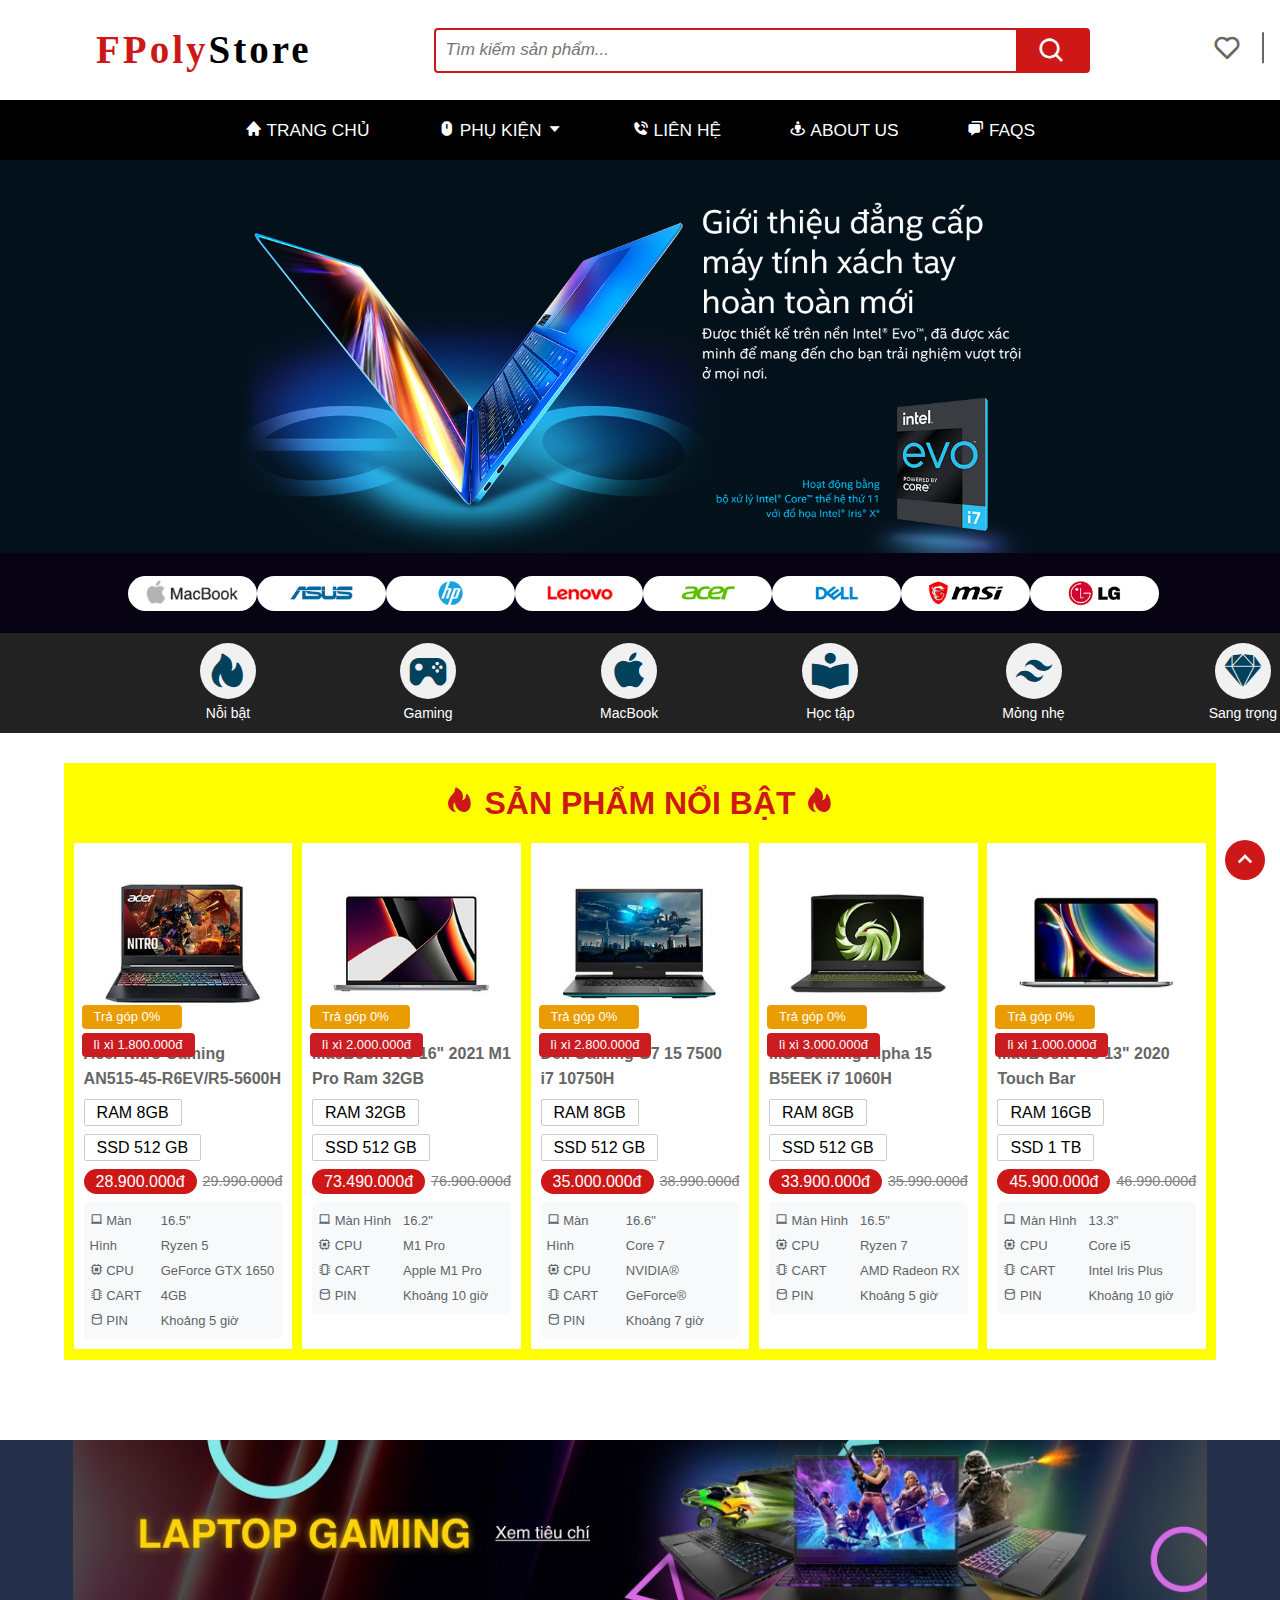
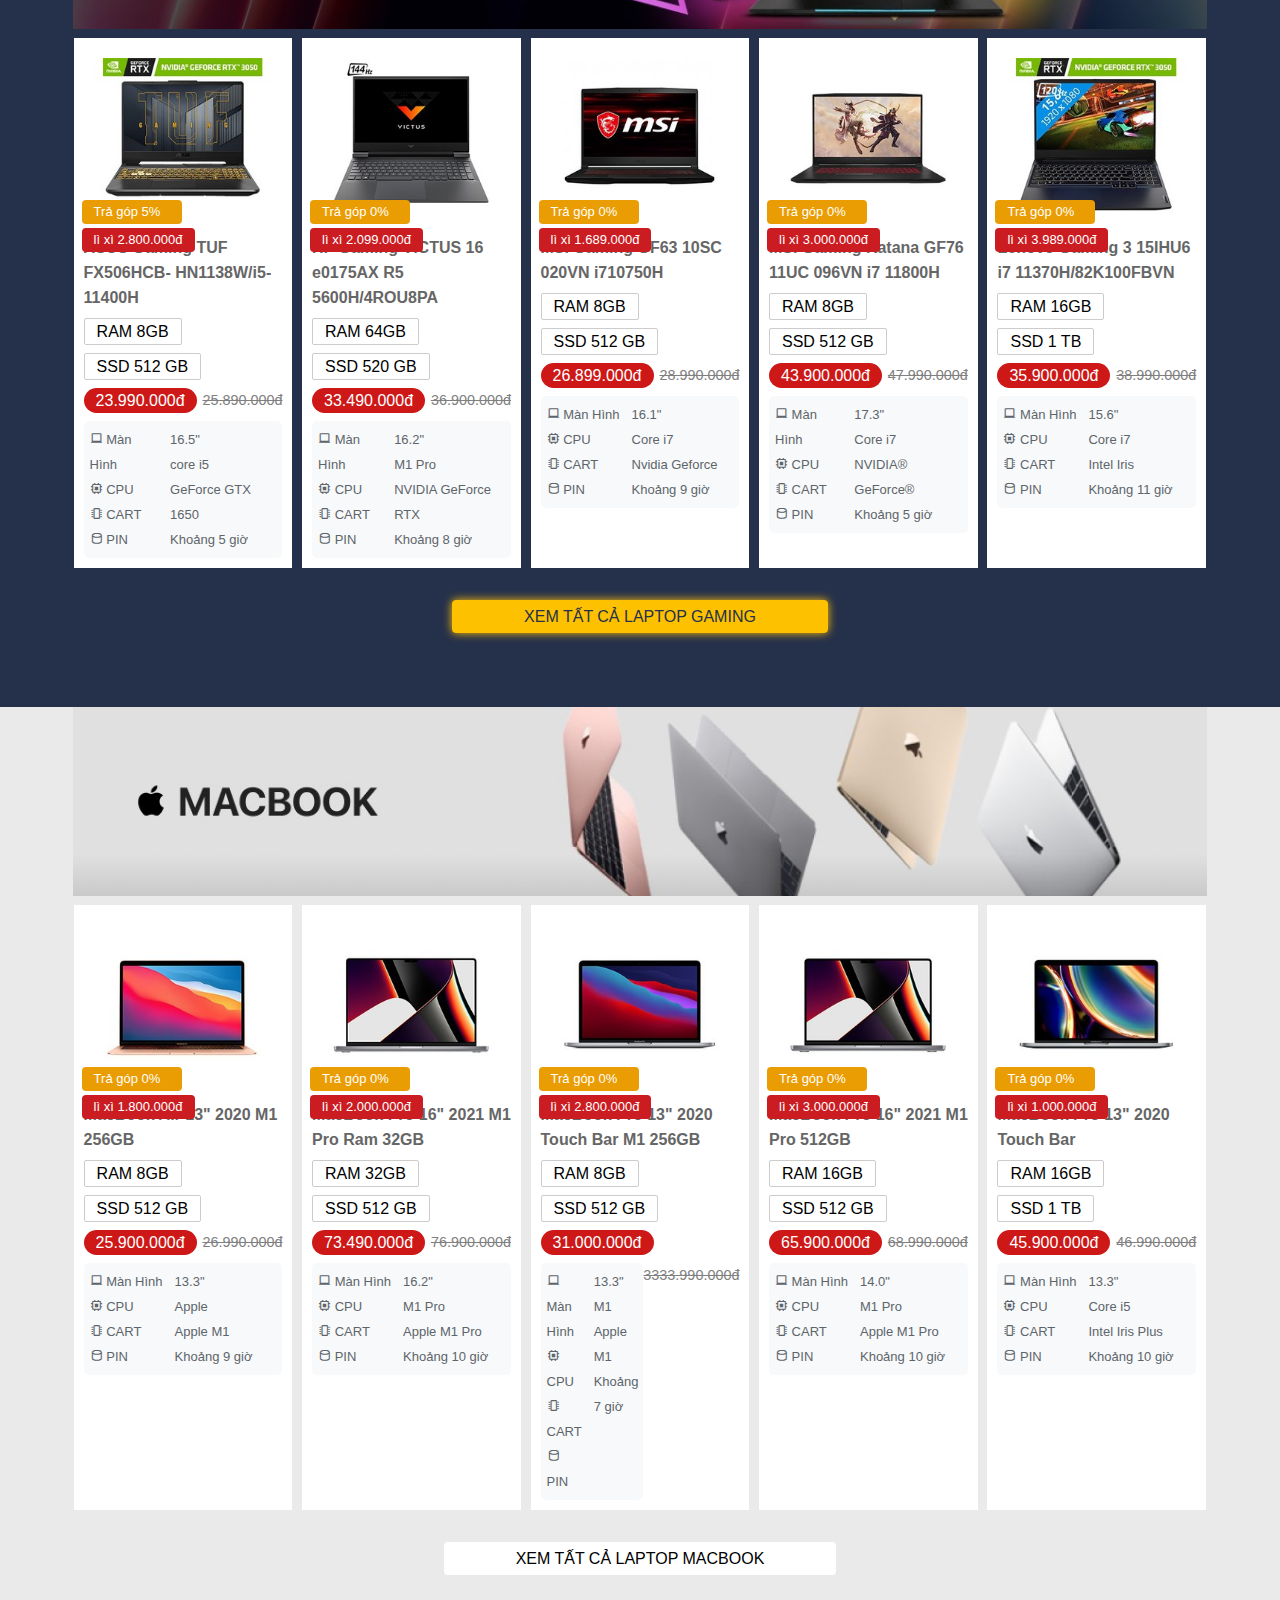
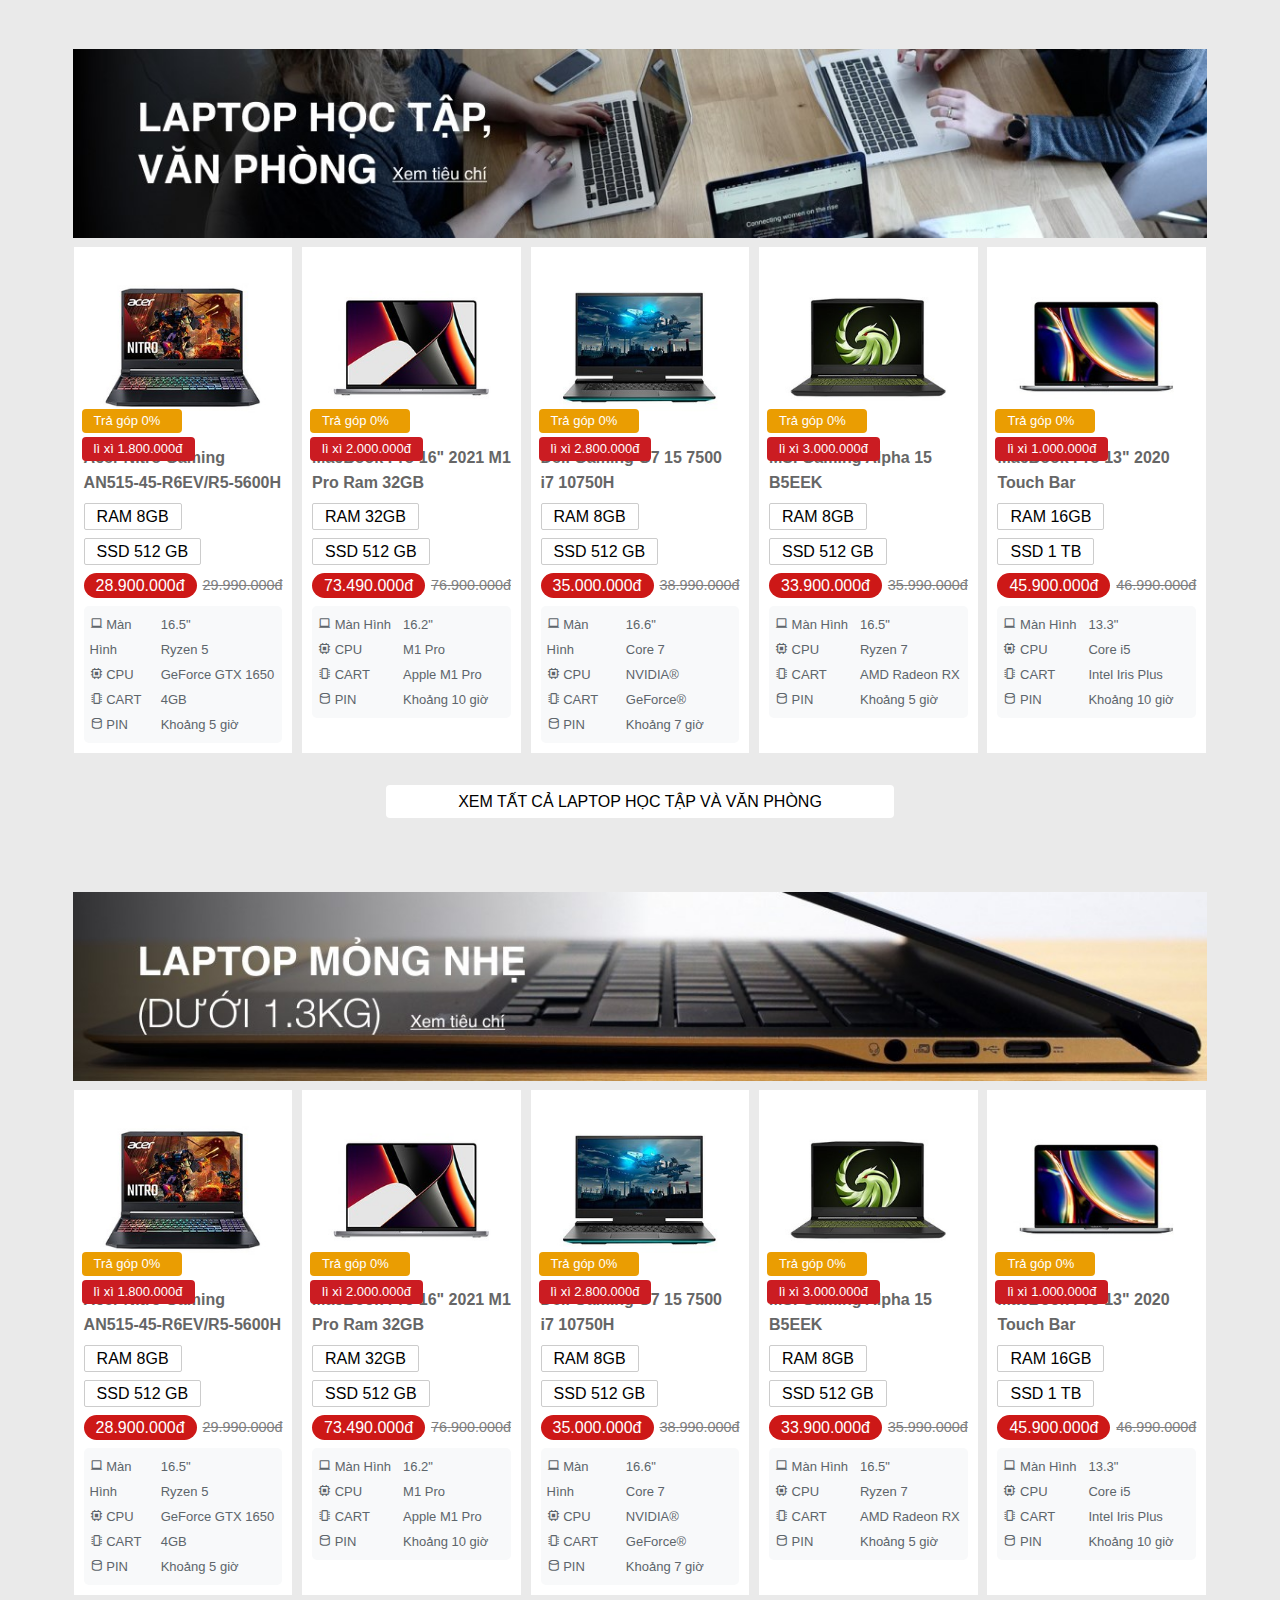
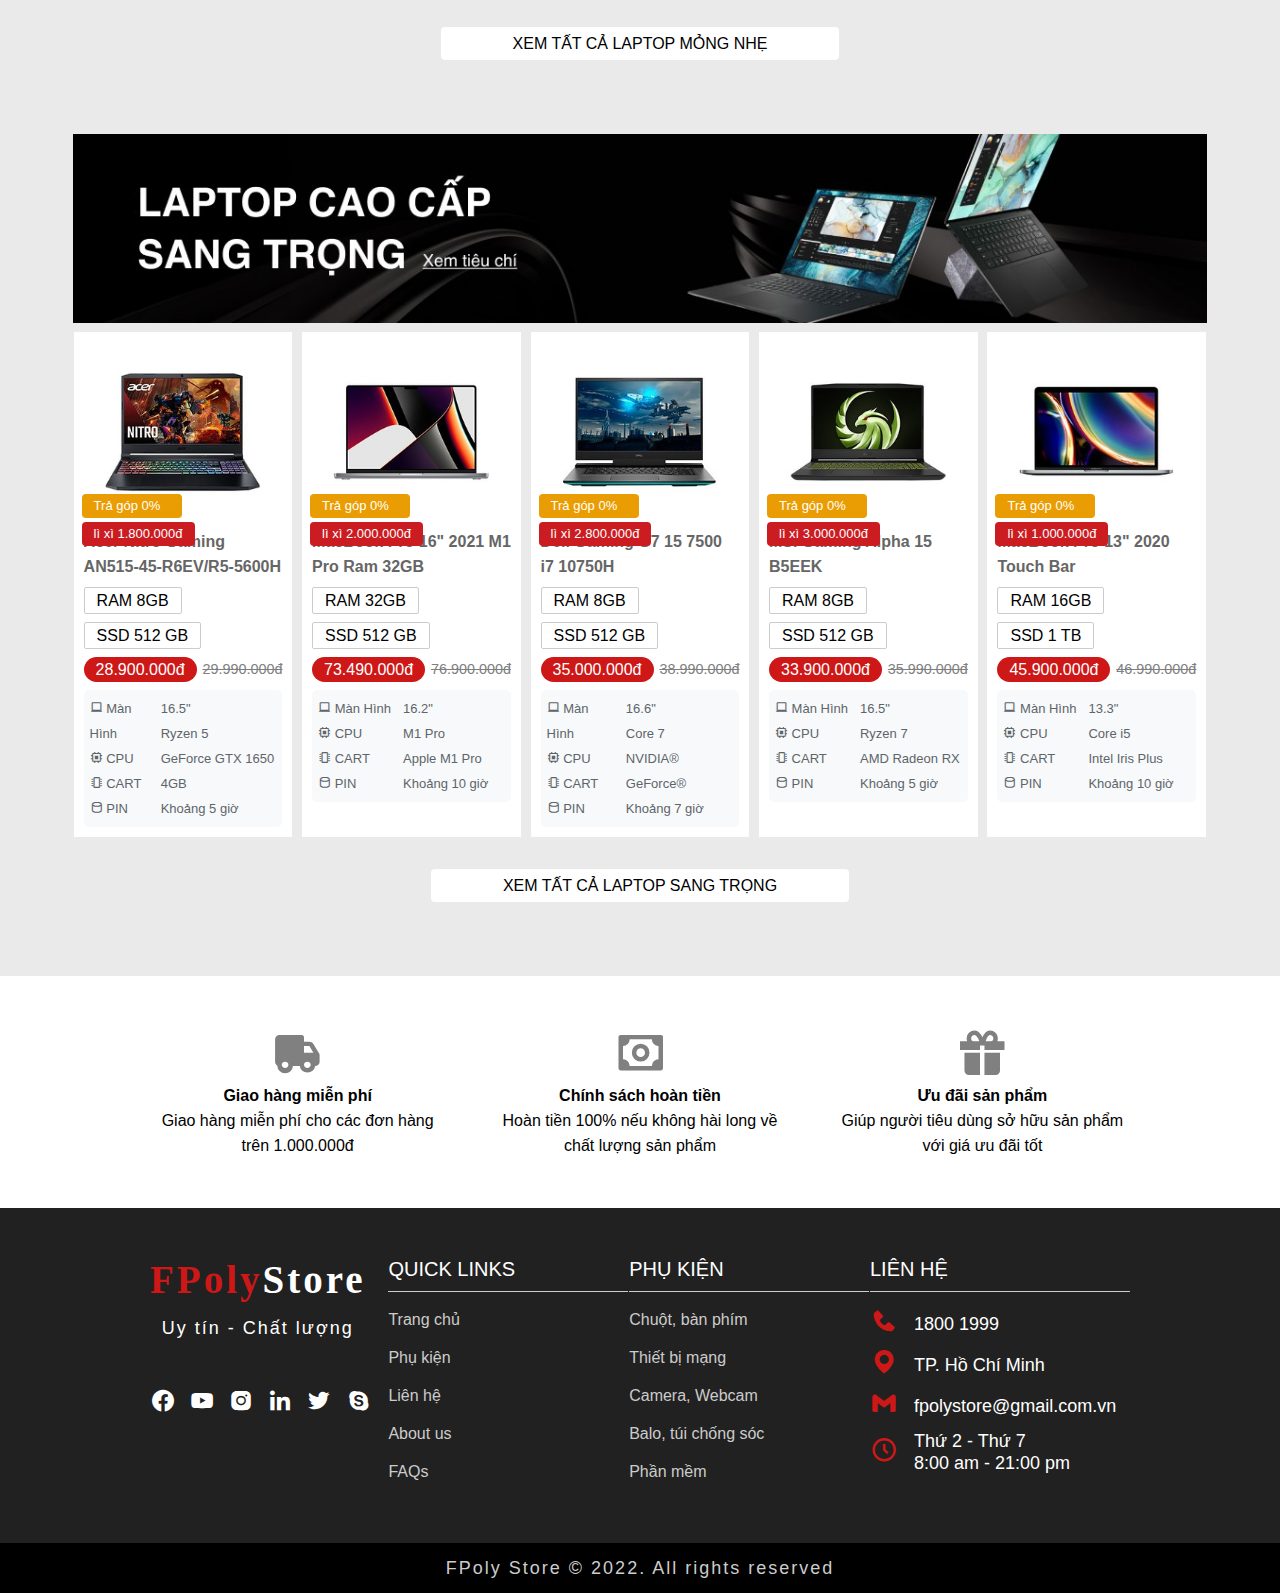
==== index.html @ fccc790e "asignmentfinal" ====
<!DOCTYPE html>
<html lang="en">

<head>
     <meta charset="UTF-8">
     <meta http-equiv="X-UA-Compatible" content="IE=edge">
     <meta name="viewport" content="width=device-width, initial-scale=1.0">
     <!-- ICON -->
     <link href='https://unpkg.com/boxicons@2.1.1/css/boxicons.min.css' rel='stylesheet'>
     <!-- LOGO -->
     <link rel="apple-touch-icon" sizes="180x180" href="images/apple-touch-icon.png">
     <link rel="icon" type="image/png" sizes="32x32" href="images/favicon-32x32.png">
     <link rel="icon" type="image/png" sizes="16x16" href="images/favicon-16x16.png">
     <link rel="manifest" href="images/site.webmanifest">
     <link rel="icon" href="http://www.yoursite.com/favicon.ico?v=2" />
     <meta name="msapplication-TileColor" content="#ffffff">
     <meta name="msapplication-TileImage" content="images//ms-icon-144x144.png">
     <meta name="theme-color" content="#ffffff">

     <!-- CSS -->
     <link rel="stylesheet" href="css/style.css">
     <title> FPolyStore </title>
</head>

<body>
     <a name="TOP"></a>
     
     <!-- <div class="header-more">
          <div class="header-more__left">
               <div class="header-more__left--icon"><i class='bx bxs-map'></i><span class='header-more__left--text'>không thông tin</span></div>
               <div class="header-more__left--icon"><i class='bx bxs-phone'></i><span class='header-more__left--text'>chưa có thông</span></div>
               <div class="header-more__left--icon"><i class='bx bx-time'></i><span class='header-more__left--text'>không thông tin</span></div>
          </div>
          <div class="header-more__right">
               <div class="header-more__right--nati"><i class='bx bx-globe' ></i></div>
               
          </div>
     </div> -->
     <!-- Begin header -->
          <div class="header">
               <a style="text-decoration: none;" href="index.html">
               <div class="header-logo">
                    <h2  class="logo-name">FPoly<span class="logo-subname black">Store</span class=""></h2>
               </div></a>
               <div class="header-input">
                    <input class="input" type="text" placeholder="Tìm kiếm sản phẩm...">
                    <a class="search" href="#"><i class='bx bx-search'></i></a>
               </div>
               <div class="header-shop">
                    <a href="favourite.html" class="heart icon"><i class='bx bx-heart'></i></a>
                    <a href="cart.html" class="cart icon"><i class='bx bx-cart-alt'></i></a>
               </div>
          </div>
          <!-- End header -->

          <!-- Begin menu -->
          <div class="menu">
               <ul class="nav">
                    <li><a href="index.html"><i class='bx bxs-home'></i> Trang chủ</a></li>
                    <li><a href="accessory.html">
                              <i class='bx bxs-mouse'></i>
                              Phụ kiện
                              <i class='bx bx-caret-down'></i>
                         </a>
                         <ul class="subnav">
                              <li><a href="accessory.html">Chuột, bàn phím</a></li>
                              <li><a href="accessory.html">Thiết bị mạng</a></li>
                              <li><a href="accessory.html">Camera, Webcam</a></li>
                              <li><a href="accessory.html">Balo, túi chống sóc</a></li>
                              <li><a href="accessory.html">Phần mềm</a></li>
                         </ul>
                    </li>
                    <li><label class="call" for="modal-input"><i class='bx bxs-phone-call'></i> Liên hệ</label></li>
                    <li><a href="AboutUs.html"><i class='bx bx-street-view'></i> About us</a></li>
                    <li><a href="FAQ.html"><i class='bx bxs-chat'></i> FAQs </a></li>
               </ul>
          </div>
          <!-- End menu -->

     <!--  begin liên hệ -->
     <input type="checkbox" name="" hidden class="modal-input" id="modal-input">
     <label for="modal-input" class="modal">
          <div class="modal__container">
               <label for="modal-input" class="close"><i class='bx bx-x'></i></label>
               <h3 class="title-modal">
                    <i class='title-modal-icon bx bxs-phone-call'></i>
                    Liên hệ
               </h3>
               <form class="modal-content">
                    <div class="margin">
                         <label class="modal-label" for="name">
                              Họ và tên
                              <input class="modal-input" required type="text" placeholder="Nhập tên đầy đủ..." name=""
                                   id="name">
                         </label>
                    </div class="margin">
                    <div class="margin">
                         <label class="modal-label" for="call">
                              Điện thoại
                              <input class="modal-input" required min="0" max="9" type="number"
                                   placeholder="Nhập số điện thoại..." name="" id="call">
                         </label>
                    </div>
                    <div class="margin">
                         <label class="modal-label" for="mail">
                              Email
                              <input class="modal-input" required type="text" placeholder="Nhập email..." name=""
                                   id="mail">
                         </label class="modal-label">
                    </div>
                    <div class="margin">
                         <label class="modal-label" for="note">
                              Nội dung
                              <textarea class="modal-input" required placeholder="Nhập nội dung liên hệ..." name=""
                                   id="note" cols="30" rows="6"></textarea>
                         </label>
                    </div>
                    <button class="modal-button">Gửi đi</button>
               </form>
          </div>
          </form>
     </label>
     <!--  end liên hệ -->

     <!--  Begin banner -->
     <div class="Banner">
          <img src="images/heading.png" alt="">
     </div>
     <!--  End banner -->
     <!-- Begin Danhmuc -->
     <div class="danhmuc">
          <div class="danhmuc__list">
               <a class="danhmuc__item" href=""><img src="images/danhmuc-img/macbook.png" alt=""></a>
               <a class="danhmuc__item" href=""><img src="images/danhmuc-img/asus.png" alt=""></a>
               <a class="danhmuc__item" href=""><img src="images/danhmuc-img/hp.png" alt=""></a>
               <a class="danhmuc__item" href=""><img src="images/danhmuc-img/lenovo.png" alt=""></a>
               <a class="danhmuc__item" href=""><img src="images/danhmuc-img/acer.png" alt=""></a>
               <a class="danhmuc__item" href=""><img src="images/danhmuc-img/dell.png" alt=""></a>
               <a class="danhmuc__item" href=""><img src="images/danhmuc-img/msi.png" alt=""></a>
               <a class="danhmuc__item" href=""><img src="images/danhmuc-img/lg.png" alt=""></a>
          </div>
     </div>
     <div id="noibat"></div>
     <!-- End Danhmuc -->

     <!-- thanh điều hướng -->
     <div class="menu-top">
          <div class="menu-top__list">
               <a href="#noibat" class="menu-top__list__item">
                    <div class="box-icon">
                         <i class='bx bxs-hot item-icon'></i>
                    </div>
                    <p>Nỗi bật</p>
               </a>
               <a href="#gaming" class="menu-top__list__item">
                    <div class="box-icon">
                         <i class='bx bxs-joystick item-icon'></i>
                    </div>
                    <p>Gaming</p>
               </a>
               <a href="#macbook" class="menu-top__list__item">
                    <div class="box-icon">
                         <i class='bx bxl-apple item-icon'></i>
                    </div>
                    <p>MacBook</p>
               </a>
               <a href="#hoctap" class="menu-top__list__item">
                    <div class="box-icon">
                         <i class='bx bxs-book-reader item-icon'></i>
                    </div>
                    <p>Học tập</p>
               </a>
               <a href="#mongnhe" class="menu-top__list__item">
                    <div class="box-icon">
                         <i class='bx bxl-tailwind-css item-icon'></i>
                    </div>
                    <p>Mỏng nhẹ</p>
               </a>
               <a href="#sangtrong" class="menu-top__list__item">
                    <div class="box-icon">
                         <i class='bx bxl-sketch item-icon'></i>
                    </div>
                    <p>Sang trọng</p>
               </a>
          </div>
     </div>
     <!-- thanh điều hướng -->

     <!-- Begin content -->
     <content>
          <!-- Begin box nỗi bật -->
          <div class="container">
               <div class="container-heading">
                    <i class='bx bxs-hot'></i> SẢN PHẨM NỔI BẬT <i class='bx bxs-hot'></i>
               </div>
               <div class="Products Products-size">
                    <!-- Begin SP1 -->
                    <div class="Product">
                         <div class="Product-content">
                              <a href="Product.html"><img class="Product-img" src="images/img-SP/nb-sp1.jpg"
                                        alt=""></a>
                              <a class="Product-name" href="Product.html">Acer Nitro Gaming AN515-45-R6EV/R5-5600H</a>
                              <div class="Product-Memory">RAM 8GB</div>
                              <div class="Product-Memory">SSD 512 GB</div>
                              <div class="Product-price">28.900.000đ</div>
                              <del class="Product-del">29.990.000đ</del>
                              <div class="Product-subcontent">
                                   <div class="Product-P1">
                                        <p><i class='bx bx-laptop'></i> Màn Hình</p>
                                        <p><i class='bx bx-chip'></i> CPU</p>
                                        <p><i class='bx bx-microchip'></i> CART</p>
                                        <p><i class='bx bx-cylinder'></i> PIN</p>
                                   </div>
                                   <div class="Product-P2">
                                        <p>16.5"</p>
                                        <p>Ryzen 5</p>
                                        <p>GeForce GTX 1650 4GB</p>
                                        <p>Khoảng 5 giờ</p>
                                   </div>
                              </div>
                              <div class="Product-sale">
                                   <p class="sale warning">Trả góp 0%</p>
                                   <p class="sale primary">lì xì 1.800.000đ</p>
                              </div>
                              <div class="Product-love">
                                   <a href="favourite.html"><i class='bx bx-heart Product-love-icon'></i></a>
                                   <a href="cart.html"><i class='bx bx-cart-alt Product-love-icon' ></i></a>
                              </div>
                         </div>
                    </div>
                    <!-- End SP1 -->
                    <!-- Begin SP1 -->
                    <div class="Product">
                         <div class="Product-content">
                              <a href="Product.html"><img class="Product-img" src="images/img-SP/nb-sp2.jpg"
                                        alt=""></a>
                              <a class="Product-name" href="Product.html">MacBook Pro 16" 2021 M1 Pro Ram 32GB</a>
                              <div class="Product-Memory">RAM 32GB</div>
                              <div class="Product-Memory">SSD 512 GB</div>
                              <div class="Product-price">73.490.000đ</div>
                              <del class="Product-del">76.900.000đ</del>
                              <div class="Product-subcontent">
                                   <div class="Product-P1">
                                        <p><i class='bx bx-laptop'></i> Màn Hình</p>
                                        <p><i class='bx bx-chip'></i> CPU</p>
                                        <p><i class='bx bx-microchip'></i> CART</p>
                                        <p><i class='bx bx-cylinder'></i> PIN</p>
                                   </div>
                                   <div class="Product-P2">
                                        <p>16.2"</p>
                                        <p>M1 Pro</p>
                                        <p>Apple M1 Pro</p>
                                        <p>Khoảng 10 giờ</p>
                                   </div>
                              </div>
                              <div class="Product-sale">
                                   <p class="sale warning">Trả góp 0%</p>
                                   <p class="sale primary">lì xì 2.000.000đ</p>
                              </div>
                              <div class="Product-love">
                                   <a href="favourite.html"><i class='bx bx-heart Product-love-icon'></i></a>
                                   <a href="cart.html"><i class='bx bx-cart-alt Product-love-icon' ></i></a>
                              </div>
                         </div>
                    </div>
                    <!-- End SP1 -->
                    <!-- Begin SP1 -->
                    <div class="Product">
                         <div class="Product-content">
                              <a href="Product.html"><img class="Product-img" src="images/img-SP/nb-sp3.jpg"
                                        alt=""></a>
                              <a class="Product-name" href="Product.html">Dell Gaming G7 15 7500 i7 10750H
                              </a>
                              <div class="Product-Memory">RAM 8GB</div>
                              <div class="Product-Memory">SSD 512 GB</div>
                              <div class="Product-price">35.000.000đ</div>
                              <del class="Product-del">38.990.000đ</del>
                              <div class="Product-subcontent">
                                   <div class="Product-P1">
                                        <p><i class='bx bx-laptop'></i> Màn Hình</p>
                                        <p><i class='bx bx-chip'></i> CPU</p>
                                        <p><i class='bx bx-microchip'></i> CART</p>
                                        <p><i class='bx bx-cylinder'></i> PIN</p>
                                   </div>
                                   <div class="Product-P2">
                                        <p>16.6"</p>
                                        <p>Core 7</p>
                                        <p>NVIDIA® GeForce®
                                        </p>
                                        <p>Khoảng 7 giờ</p>
                                   </div>
                              </div>
                              <div class="Product-sale">
                                   <p class="sale warning">Trả góp 0%</p>
                                   <p class="sale primary">lì xì 2.800.000đ</p>
                              </div>
                              <div class="Product-love">
                                   <a href="favourite.html"><i class='bx bx-heart Product-love-icon'></i></a>
                                   <a href="cart.html"><i class='bx bx-cart-alt Product-love-icon' ></i></a>
                              </div>
                         </div>
                    </div>
                    <!-- End SP1 -->
                    <!-- Begin SP1 -->
                    <div class="Product">
                         <div class="Product-content">
                              <a href="Product.html"><img class="Product-img" src="images/img-SP/nb-sp4.jpg"
                                        alt=""></a>
                              <a class="Product-name" href="Product.html">MSI Gaming Alpha 15 B5EEK i7 1060H</a>
                              <div class="Product-Memory">RAM 8GB</div>
                              <div class="Product-Memory">SSD 512 GB</div>
                              <div class="Product-price">33.900.000đ</div>
                              <del class="Product-del">35.990.000đ</del>
                              <div class="Product-subcontent">
                                   <div class="Product-P1">
                                        <p><i class='bx bx-laptop'></i> Màn Hình</p>
                                        <p><i class='bx bx-chip'></i> CPU</p>
                                        <p><i class='bx bx-microchip'></i> CART</p>
                                        <p><i class='bx bx-cylinder'></i> PIN</p>
                                   </div>
                                   <div class="Product-P2">
                                        <p>16.5"</p>
                                        <p>Ryzen 7</p>
                                        <p>AMD Radeon RX</p>
                                        <p>Khoảng 5 giờ</p>
                                   </div>
                              </div>
                              <div class="Product-sale">
                                   <p class="sale warning">Trả góp 0%</p>
                                   <p class="sale primary">lì xì 3.000.000đ</p>
                              </div>
                              <div class="Product-love">
                                   <a href="favourite.html"><i class='bx bx-heart Product-love-icon'></i></a>
                                   <a href="cart.html"><i class='bx bx-cart-alt Product-love-icon' ></i></a>
                              </div>
                         </div>
                    </div>
                    <!-- End SP1 -->
                    <!-- Begin SP1 -->
                    <div class="Product">
                         <div class="Product-content">
                              <a href="Product.html"><img class="Product-img" src="images/img-SP/nb-sp5.jfif"
                                        alt=""></a>
                              <a class="Product-name" href="Product.html">MacBook Pro 13" 2020 Touch Bar</a>
                              <div class="Product-Memory">RAM 16GB</div>
                              <div class="Product-Memory">SSD 1 TB</div>
                              <div class="Product-price">45.900.000đ</div>
                              <del class="Product-del">46.990.000đ</del>
                              <div class="Product-subcontent">
                                   <div class="Product-P1">
                                        <p><i class='bx bx-laptop'></i> Màn Hình</p>
                                        <p><i class='bx bx-chip'></i> CPU</p>
                                        <p><i class='bx bx-microchip'></i> CART</p>
                                        <p><i class='bx bx-cylinder'></i> PIN</p>
                                   </div>
                                   <div class="Product-P2">
                                        <p>13.3"</p>
                                        <p>Core i5</p>
                                        <p>Intel Iris Plus
                                        </p>
                                        <p>Khoảng 10 giờ</p>
                                   </div>
                              </div>
                              <div class="Product-sale">
                                   <p class="sale warning">Trả góp 0%</p>
                                   <p class="sale primary">lì xì 1.000.000đ</p>
                              </div>
                              <div class="Product-love">
                                   <a href="favourite.html"><i class='bx bx-heart Product-love-icon'></i></a>
                                   <a href="cart.html"><i class='bx bx-cart-alt Product-love-icon' ></i></a>
                              </div>
                         </div>
                    </div>
                    <!-- End SP1 -->
               </div>
          </div>
          <!-- End box nỗi bật -->

          <!-- Begin box Gaming -->
          <div id="gaming"></div>
          <div class="container-background container-background-gaming">
               <!-- Begin box gaming 1-->
               <div class="container container-size container-size-gaming">
                    <div class="container-heading container-heading-size ">
                         <img src="images/gaming_img/banner.jpg" alt="">
                    </div>
                    <div class="Products Products-size">
                         <!-- Begin SP1 -->
                         <div class="Product">
                              <div class="Product-content">
                                   <a href="Product.html"> <img class="Product-img"
                                             src="images/gaming_img/sanpham1.jpg" alt=""></a>
                                   <a class="Product-name" href="Product.html">ASUS Gaming TUF FX506HCB-
                                        HN1138W/i5-11400H</a>
                                   <div class="Product-Memory">RAM 8GB</div>
                                   <div class="Product-Memory">SSD 512 GB</div>
                                   <div class="Product-price">23.990.000đ</div>
                                   <del class="Product-del">25.890.000đ</del>
                                   <div class="Product-subcontent">
                                        <div class="Product-P1">
                                             <p><i class='bx bx-laptop'></i> Màn Hình</p>
                                             <p><i class='bx bx-chip'></i> CPU</p>
                                             <p><i class='bx bx-microchip'></i> CART</p>
                                             <p><i class='bx bx-cylinder'></i> PIN</p>
                                        </div>
                                        <div class="Product-P2">
                                             <p>16.5"</p>
                                             <p>core i5</p>
                                             <p>GeForce GTX 1650</p>
                                             <p>Khoảng 5 giờ</p>
                                        </div>
                                   </div>
                                   <div class="Product-sale">
                                        <p class="sale warning">Trả góp 5%</p>
                                        <p class="sale primary">lì xì 2.800.000đ</p>
                                   </div>
                              </div>
                         </div>
                         <!-- End SP1 -->
                         <!-- Begin SP2 -->
                         <div class="Product">
                              <div class="Product-content">
                                   <a href="Product.html"> <img class="Product-img"
                                             src="images/gaming_img/sanpham2.jpg" alt=""></a>
                                   <a class="Product-name" href="Product.html">HP Gaming VICTUS 16 e0175AX R5
                                        5600H/4ROU8PA</a>
                                   <div class="Product-Memory">RAM 64GB</div>
                                   <div class="Product-Memory">SSD 520 GB</div>
                                   <div class="Product-price">33.490.000đ</div>
                                   <del class="Product-del">36.900.000đ</del>
                                   <div class="Product-subcontent">
                                        <div class="Product-P1">
                                             <p><i class='bx bx-laptop'></i> Màn Hình</p>
                                             <p><i class='bx bx-chip'></i> CPU</p>
                                             <p><i class='bx bx-microchip'></i> CART</p>
                                             <p><i class='bx bx-cylinder'></i> PIN</p>
                                        </div>
                                        <div class="Product-P2">
                                             <p>16.2"</p>
                                             <p>M1 Pro</p>
                                             <p>NVIDIA GeForce RTX
                                             </p>
                                             <p>Khoảng 8 giờ</p>
                                        </div>
                                   </div>
                                   <div class="Product-sale">
                                        <p class="sale warning">Trả góp 0%</p>
                                        <p class="sale primary">lì xì 2.099.000đ</p>
                                   </div>
                              </div>
                         </div>
                         <!-- End SP2 -->
                         <!-- Begin SP3 -->
                         <div class="Product">
                              <div class="Product-content">
                                   <a href="Product.html"><img class="Product-img"
                                             src="images/gaming_img/sanpham3.jpg" alt=""></a>
                                   <a class="Product-name" href="Product.html">MSI Gaming GF63 10SC 020VN i710750H
                                   </a>
                                   <div class="Product-Memory">RAM 8GB</div>
                                   <div class="Product-Memory">SSD 512 GB</div>
                                   <div class="Product-price">26.899.000đ</div>
                                   <del class="Product-del">28.990.000đ</del>
                                   <div class="Product-subcontent">
                                        <div class="Product-P1">
                                             <p><i class='bx bx-laptop'></i> Màn Hình</p>
                                             <p><i class='bx bx-chip'></i> CPU</p>
                                             <p><i class='bx bx-microchip'></i> CART</p>
                                             <p><i class='bx bx-cylinder'></i> PIN</p>
                                        </div>
                                        <div class="Product-P2">
                                             <p>16.1"</p>
                                             <p>Core i7</p>
                                             <p>Nvidia Geforce
                                             </p>
                                             <p>Khoảng 9 giờ</p>
                                        </div>
                                   </div>
                                   <div class="Product-sale">
                                        <p class="sale warning">Trả góp 0%</p>
                                        <p class="sale primary">lì xì 1.689.000đ</p>
                                   </div>
                              </div>
                         </div>
                         <!-- End SP3 -->
                         <!-- Begin SP4 -->
                         <div class="Product">
                              <div class="Product-content">
                                   <a href="Product.html"><img class="Product-img" src="images/gaming_img/sanpham4.jpg"
                                             alt=""></a>
                                   <a class="Product-name" href="Product.html">MSI Gaming Katana GF76 11UC
                                        096VN i7 11800H</a>
                                   <div class="Product-Memory">RAM 8GB</div>
                                   <div class="Product-Memory">SSD 512 GB</div>
                                   <div class="Product-price">43.900.000đ</div>
                                   <del class="Product-del">47.990.000đ</del>
                                   <div class="Product-subcontent">
                                        <div class="Product-P1">
                                             <p><i class='bx bx-laptop'></i> Màn Hình</p>
                                             <p><i class='bx bx-chip'></i> CPU</p>
                                             <p><i class='bx bx-microchip'></i> CART</p>
                                             <p><i class='bx bx-cylinder'></i> PIN</p>
                                        </div>
                                        <div class="Product-P2">
                                             <p>17.3"</p>
                                             <p>Core i7</p>
                                             <p>NVIDIA® GeForce®</p>
                                             <p>Khoảng 5 giờ</p>
                                        </div>
                                   </div>
                                   <div class="Product-sale">
                                        <p class="sale warning">Trả góp 0%</p>
                                        <p class="sale primary">lì xì 3.000.000đ</p>
                                   </div>
                              </div>
                         </div>
                         <!-- End SP4 -->
                         <!-- Begin SP5 -->
                         <div class="Product">
                              <div class="Product-content">
                                   <a href="Product.html"> <img class="Product-img"
                                             src="images/gaming_img/sappham5.jpg" alt=""></a>
                                   <a class="Product-name" href="Product.html">Lenovo Gaming 3 15IHU6 i7
                                        11370H/82K100FBVN</a>
                                   <div class="Product-Memory">RAM 16GB</div>
                                   <div class="Product-Memory">SSD 1 TB</div>
                                   <div class="Product-price">35.900.000đ</div>
                                   <del class="Product-del">38.990.000đ</del>
                                   <div class="Product-subcontent">
                                        <div class="Product-P1">
                                             <p><i class='bx bx-laptop'></i> Màn Hình</p>
                                             <p><i class='bx bx-chip'></i> CPU</p>
                                             <p><i class='bx bx-microchip'></i> CART</p>
                                             <p><i class='bx bx-cylinder'></i> PIN</p>
                                        </div>
                                        <div class="Product-P2">
                                             <p>15.6"</p>
                                             <p>Core i7</p>
                                             <p>Intel Iris
                                             </p>
                                             <p>Khoảng 11 giờ</p>
                                        </div>
                                   </div>
                                   <div class="Product-sale">
                                        <p class="sale warning">Trả góp 0%</p>
                                        <p class="sale primary">lì xì 3.989.000đ</p>
                                   </div>
                              </div>
                         </div>
                         <!-- End SP5 -->
                    </div>
                    <!-- End box gaming 1-->
                    <!-- Begin box gaming 2-->
                    <input type="checkbox" hidden name="" class="Products-input-gaming" id="Products-input-more-gaming">
                    <div class="Products-more-gaming">
                         <div class="Products">
                              <!-- Begin SP6 -->
                              <div class="Product">
                                   <div class="Product-content">
                                        <a href="Product.html"> <img class="Product-img"
                                                  src="images/gaming_img/sanpham6.jpg" alt=""></a>
                                        <a class="Product-name" href="Product.html">MSI Gaming Stealth 15M A11UEK 232VN
                                             i7 11375H</a>
                                        <div class="Product-Memory">RAM 16GB</div>
                                        <div class="Product-Memory">SSD 512 GB</div>
                                        <div class="Product-price">38.790.000đ</div>
                                        <del class="Product-del">42.999.000đ</del>
                                        <div class="Product-subcontent">
                                             <div class="Product-P1">
                                                  <p><i class='bx bx-laptop'></i> Màn Hình</p>
                                                  <p><i class='bx bx-chip'></i> CPU</p>
                                                  <p><i class='bx bx-microchip'></i> CART</p>
                                                  <p><i class='bx bx-cylinder'></i> PIN</p>
                                             </div>
                                             <div class="Product-P2">
                                                  <p>16.5"</p>
                                                  <p>Core i5</p>
                                                  <p>O NVIDIA GeForce</p>
                                                  <p>Khoảng 5 giờ</p>
                                             </div>
                                        </div>
                                        <div class="Product-sale">
                                             <p class="sale warning">Trả góp 0%</p>
                                             <p class="sale primary">lì xì 4.200.000đ</p>
                                        </div>
                                   </div>
                              </div>
                              <!-- End SP6 -->
                              <!-- Begin SP7 -->
                              <div class="Product">
                                   <div class="Product-content">
                                        <a href="Product.html"><img class="Product-img"
                                                  src="images/gaming_img/sanpham7.jpg" alt=""></a>
                                        <a class="Product-name" href="Product.html">MacBook Pro 16" 2021 M1 Pro Ram
                                             32GB</a>
                                        <div class="Product-Memory">RAM 8GB</div>
                                        <div class="Product-Memory">SSD 512 GB</div>
                                        <div class="Product-price">35.490.000đ</div>
                                        <del class="Product-del">39.900.000đ</del>
                                        <div class="Product-subcontent">
                                             <div class="Product-P1">
                                                  <p><i class='bx bx-laptop'></i> Màn Hình</p>
                                                  <p><i class='bx bx-chip'></i> CPU</p>
                                                  <p><i class='bx bx-microchip'></i> CART</p>
                                                  <p><i class='bx bx-cylinder'></i> PIN</p>
                                             </div>
                                             <div class="Product-P2">
                                                  <p>15.6"</p>
                                                  <p>Ryzen 7</p>
                                                  <p>Nvidia Geforce</p>
                                                  <p>Khoảng 6 giờ</p>
                                             </div>
                                        </div>
                                        <div class="Product-sale">
                                             <p class="sale warning">Trả góp 0%</p>
                                             <p class="sale primary">lì xì 4.000.000đ</p>
                                        </div>
                                   </div>
                              </div>
                              <!-- End SP7 -->
                              <!-- Begin SP8 -->
                              <div class="Product">
                                   <div class="Product-content">
                                        <a href="Product.html"><img class="Product-img"
                                                  src="images/gaming_img/sanpham8.jpg" alt=""></a>
                                        <a class="Product-name" href="Product.html">Dell Gaming G7 15 7500 i7
                                             10750H</a>
                                        <div class="Product-Memory">RAM 8GB</div>
                                        <div class="Product-Memory">SSD 512 GB</div>
                                        <div class="Product-price">35.000.000đ</div>
                                        <del class="Product-del">38.990.000đ</del>
                                        <div class="Product-subcontent">
                                             <div class="Product-P1">
                                                  <p><i class='bx bx-laptop'></i> Màn Hình</p>
                                                  <p><i class='bx bx-chip'></i> CPU</p>
                                                  <p><i class='bx bx-microchip'></i> CART</p>
                                                  <p><i class='bx bx-cylinder'></i> PIN</p>
                                             </div>
                                             <div class="Product-P2">
                                                  <p>15.6"</p>
                                                  <p>Core 7</p>
                                                  <p>O NVIDIA® GeForce®
                                                  </p>
                                                  <p>Khoảng 7 giờ</p>
                                             </div>
                                        </div>
                                        <div class="Product-sale">
                                             <p class="sale warning">Trả góp 0%</p>
                                             <p class="sale primary">lì xì 3.900.000đ</p>
                                        </div>
                                   </div>
                              </div>
                              <!-- End SP8 -->
                              <!-- Begin SP9 -->
                              <div class="Product">
                                   <div class="Product-content">
                                        <a href="Product.html"><img class="Product-img"
                                                  src="images/gaming_img/sanpham9.jpg" alt=""></a>
                                        <a class="Product-name" href="Product.html">Dell Gaming G15 5511 i7
                                             11800H/P105F006BGR</a>
                                        <div class="Product-Memory">RAM 16GB</div>
                                        <div class="Product-Memory">SSD 512 GB</div>
                                        <div class="Product-price">32.900.000đ</div>
                                        <del class="Product-del">35.990.000đ</del>
                                        <div class="Product-subcontent">
                                             <div class="Product-P1">
                                                  <p><i class='bx bx-laptop'></i> Màn Hình</p>
                                                  <p><i class='bx bx-chip'></i> CPU</p>
                                                  <p><i class='bx bx-microchip'></i> CART</p>
                                                  <p><i class='bx bx-cylinder'></i> PIN</p>
                                             </div>
                                             <div class="Product-P2">
                                                  <p>15.6"</p>
                                                  <p>Core i7</p>
                                                  <p>Nvidia Geforce</p>
                                                  <p>Khoảng 3 giờ</p>
                                             </div>
                                        </div>
                                        <div class="Product-sale">
                                             <p class="sale warning">Trả góp 0%</p>
                                             <p class="sale primary">lì xì 3.600.000đ</p>
                                        </div>
                                   </div>
                              </div>
                              <!-- End SP9 -->
                              <!-- Begin SP10 -->
                              <div class="Product">
                                   <div class="Product-content">
                                        <a href="Product.html"><img class="Product-img"
                                                  src="images/gaming_img/sapham10.jpg" alt=""></a>
                                        <a class="Product-name" href="Product.html">Asus TUF Gaming
                                             FX516PM-HNO02W/i7-11370H</a>
                                        <div class="Product-Memory">RAM 8GB</div>
                                        <div class="Product-Memory">SSD 512 GB</div>
                                        <div class="Product-price">29.690.000đ</div>
                                        <del class="Product-del">32.990.000đ</del>
                                        <div class="Product-subcontent">
                                             <div class="Product-P1">
                                                  <p><i class='bx bx-laptop'></i> Màn Hình</p>
                                                  <p><i class='bx bx-chip'></i> CPU</p>
                                                  <p><i class='bx bx-microchip'></i> CART</p>
                                                  <p><i class='bx bx-cylinder'></i> PIN</p>
                                             </div>
                                             <div class="Product-P2">
                                                  <p>15.6"</p>
                                                  <p>Core i7</p>
                                                  <p>O Nvidia Geforce
                                                  </p>
                                                  <p>Khoảng 2 giờ</p>
                                             </div>
                                        </div>
                                        <div class="Product-sale">
                                             <p class="sale warning">Trả góp 0%</p>
                                             <p class="sale primary">lì xì 1.000.000đ</p>
                                        </div>
                                   </div>
                              </div>
                              <!-- End SP10 -->
                         </div>
                    </div>
                    <label for="Products-input-more-gaming" class="Products-more-text"><span
                              class="more-text-gaming">Xem tất cả
                              laptop Gaming</span>
                         <div id="macbook"></div>
                    </label>
               </div>
               <!-- End box gaming 2-->
          </div>
          <!-- End box Gaming -->

          <!-- Begin box macbook, học tập.....-->
          <div class="container-background">
               <!-- Begin box macbook 1-->
               <div class="container container-size">
                    <div class="container-heading container-heading-size ">
                         <img src="images/macbook_img/banner.jpg" alt="">
                    </div>
                    <div class="Products Products-size">
                         <!-- Begin SP1 -->
                         <div class="Product">
                              <div class="Product-content">
                                   <a href="Product.html"><img class="Product-img" src="images/macbook_img/sp1.jfif"
                                             alt=""></a>
                                   <a class="Product-name" href="Product.html">MacBook Air 13" 2020 M1 256GB
                                   </a>
                                   <div class="Product-Memory">RAM 8GB</div>
                                   <div class="Product-Memory">SSD 512 GB</div>
                                   <div class="Product-price">25.900.000đ</div>
                                   <del class="Product-del">26.990.000đ</del>
                                   <div class="Product-subcontent">
                                        <div class="Product-P1">
                                             <p><i class='bx bx-laptop'></i> Màn Hình</p>
                                             <p><i class='bx bx-chip'></i> CPU</p>
                                             <p><i class='bx bx-microchip'></i> CART</p>
                                             <p><i class='bx bx-cylinder'></i> PIN</p>
                                        </div>
                                        <div class="Product-P2">
                                             <p>13.3"</p>
                                             <p>Apple</p>
                                             <p>Apple M1</p>
                                             <p>Khoảng 9 giờ</p>
                                        </div>
                                   </div>
                                   <div class="Product-sale">
                                        <p class="sale warning">Trả góp 0%</p>
                                        <p class="sale primary">lì xì 1.800.000đ</p>
                                   </div>
                              </div>
                         </div>
                         <!-- End SP1 -->
                         <!-- Begin SP1 -->
                         <div class="Product">
                              <div class="Product-content">
                                   <a href="Product.html"> <img class="Product-img" src="images/img-SP/nb-sp2.jpg"
                                             alt=""></a>
                                   <a class="Product-name" href="Product.html">MacBook Pro 16" 2021 M1 Pro Ram 32GB</a>
                                   <div class="Product-Memory">RAM 32GB</div>
                                   <div class="Product-Memory">SSD 512 GB</div>
                                   <div class="Product-price">73.490.000đ</div>
                                   <del class="Product-del">76.900.000đ</del>
                                   <div class="Product-subcontent">
                                        <div class="Product-P1">
                                             <p><i class='bx bx-laptop'></i> Màn Hình</p>
                                             <p><i class='bx bx-chip'></i> CPU</p>
                                             <p><i class='bx bx-microchip'></i> CART</p>
                                             <p><i class='bx bx-cylinder'></i> PIN</p>
                                        </div>
                                        <div class="Product-P2">
                                             <p>16.2"</p>
                                             <p>M1 Pro</p>
                                             <p>Apple M1 Pro</p>
                                             <p>Khoảng 10 giờ</p>
                                        </div>
                                   </div>
                                   <div class="Product-sale">
                                        <p class="sale warning">Trả góp 0%</p>
                                        <p class="sale primary">lì xì 2.000.000đ</p>
                                   </div>
                              </div>
                         </div>
                         <!-- End SP1 -->
                         <!-- Begin SP1 -->
                         <div class="Product">
                              <div class="Product-content">
                                   <a href="Product.html"><img class="Product-img" src="images/macbook_img/sp3.jfif"
                                             alt=""></a>
                                   <a class="Product-name" href="Product.html">MacBook Pro 13" 2020 Touch Bar
                                        M1 256GB
                                   </a>
                                   <div class="Product-Memory">RAM 8GB</div>
                                   <div class="Product-Memory">SSD 512 GB</div>
                                   <div class="Product-price">31.000.000đ</div>
                                   <del class="Product-del">3333.990.000đ</del>
                                   <div class="Product-subcontent">
                                        <div class="Product-P1">
                                             <p><i class='bx bx-laptop'></i> Màn Hình</p>
                                             <p><i class='bx bx-chip'></i> CPU</p>
                                             <p><i class='bx bx-microchip'></i> CART</p>
                                             <p><i class='bx bx-cylinder'></i> PIN</p>
                                        </div>
                                        <div class="Product-P2">
                                             <p>13.3"</p>
                                             <p>M1</p>
                                             <p>Apple M1
                                             </p>
                                             <p>Khoảng 7 giờ</p>
                                        </div>
                                   </div>
                                   <div class="Product-sale">
                                        <p class="sale warning">Trả góp 0%</p>
                                        <p class="sale primary">lì xì 2.800.000đ</p>
                                   </div>
                              </div>
                         </div>
                         <!-- End SP1 -->
                         <!-- Begin SP1 -->
                         <div class="Product">
                              <div class="Product-content">
                                   <a href="Product.html"><img class="Product-img" src="images/macbook_img/sp4.jpg"
                                             alt=""></a>
                                   <a class="Product-name" href="Product.html">MacBook Pro 16" 2021 M1 Pro
                                        512GB</a>
                                   <div class="Product-Memory">RAM 16GB</div>
                                   <div class="Product-Memory">SSD 512 GB</div>
                                   <div class="Product-price">65.900.000đ</div>
                                   <del class="Product-del">68.990.000đ</del>
                                   <div class="Product-subcontent">
                                        <div class="Product-P1">
                                             <p><i class='bx bx-laptop'></i> Màn Hình</p>
                                             <p><i class='bx bx-chip'></i> CPU</p>
                                             <p><i class='bx bx-microchip'></i> CART</p>
                                             <p><i class='bx bx-cylinder'></i> PIN</p>
                                        </div>
                                        <div class="Product-P2">
                                             <p>14.0"</p>
                                             <p>M1 Pro</p>
                                             <p>Apple M1 Pro</p>
                                             <p>Khoảng 10 giờ</p>
                                        </div>
                                   </div>
                                   <div class="Product-sale">
                                        <p class="sale warning">Trả góp 0%</p>
                                        <p class="sale primary">lì xì 3.000.000đ</p>
                                   </div>
                              </div>
                         </div>
                         <!-- End SP1 -->
                         <!-- Begin SP1 -->
                         <div class="Product">
                              <div class="Product-content">
                                   <a href="Product.html"><img class="Product-img" src="images/img-SP/nb-sp5.jfif"
                                             alt=""></a>
                                   <a class="Product-name" href="Product.html">MacBook Pro 13" 2020 Touch Bar</a>
                                   <div class="Product-Memory">RAM 16GB</div>
                                   <div class="Product-Memory">SSD 1 TB</div>
                                   <div class="Product-price">45.900.000đ</div>
                                   <del class="Product-del">46.990.000đ</del>
                                   <div class="Product-subcontent">
                                        <div class="Product-P1">
                                             <p><i class='bx bx-laptop'></i> Màn Hình</p>
                                             <p><i class='bx bx-chip'></i> CPU</p>
                                             <p><i class='bx bx-microchip'></i> CART</p>
                                             <p><i class='bx bx-cylinder'></i> PIN</p>
                                        </div>
                                        <div class="Product-P2">
                                             <p>13.3"</p>
                                             <p>Core i5</p>
                                             <p>Intel Iris Plus
                                             </p>
                                             <p>Khoảng 10 giờ</p>
                                        </div>
                                   </div>
                                   <div class="Product-sale">
                                        <p class="sale warning">Trả góp 0%</p>
                                        <p class="sale primary">lì xì 1.000.000đ</p>
                                   </div>
                              </div>
                         </div>
                         <!-- End SP1 -->
                    </div>
                    <!-- End box macbook 1-->
                    <!-- Begin box macbook 2-->
                    <input type="checkbox" hidden name="" class="Products-input" id="Products-input-more">
                    <div class="Products-more">
                         <div class="Products">
                              <!-- Begin SP1 -->
                              <div class="Product">
                                   <div class="Product-content">
                                        <a href="Product.html"><img class="Product-img" src="images/img-SP/nb-sp1.jpg"
                                                  alt=""></a>
                                        <a class="Product-name" href="Product.html">Acer Nitro Gaming
                                             AN515-45-R6EV/R5-5600H</a>
                                        <div class="Product-Memory">RAM 8GB</div>
                                        <div class="Product-Memory">SSD 512 GB</div>
                                        <div class="Product-price">28.900.000đ</div>
                                        <del class="Product-del">29.990.000đ</del>
                                        <div class="Product-subcontent">
                                             <div class="Product-P1">
                                                  <p><i class='bx bx-laptop'></i> Màn Hình</p>
                                                  <p><i class='bx bx-chip'></i> CPU</p>
                                                  <p><i class='bx bx-microchip'></i> CART</p>
                                                  <p><i class='bx bx-cylinder'></i> PIN</p>
                                             </div>
                                             <div class="Product-P2">
                                                  <p>16.5"</p>
                                                  <p>Ryzen 5</p>
                                                  <p>GeForce GTX 1650 4GB</p>
                                                  <p>Khoảng 5 giờ</p>
                                             </div>
                                        </div>
                                        <div class="Product-sale">
                                             <p class="sale warning">Trả góp 0%</p>
                                             <p class="sale primary">lì xì 1.800.000đ</p>
                                        </div>
                                   </div>
                              </div>
                              <!-- End SP1 -->
                              <!-- Begin SP1 -->
                              <div class="Product">
                                   <div class="Product-content">
                                        <a href="Product.html"><img class="Product-img" src="images/img-SP/nb-sp2.jpg"
                                                  alt=""></a>
                                        <a class="Product-name" href="Product.html">MacBook Pro 16" 2021 M1 Pro Ram
                                             32GB</a>
                                        <div class="Product-Memory">RAM 32GB</div>
                                        <div class="Product-Memory">SSD 512 GB</div>
                                        <div class="Product-price">73.490.000đ</div>
                                        <del class="Product-del">76.900.000đ</del>
                                        <div class="Product-subcontent">
                                             <div class="Product-P1">
                                                  <p><i class='bx bx-laptop'></i> Màn Hình</p>
                                                  <p><i class='bx bx-chip'></i> CPU</p>
                                                  <p><i class='bx bx-microchip'></i> CART</p>
                                                  <p><i class='bx bx-cylinder'></i> PIN</p>
                                             </div>
                                             <div class="Product-P2">
                                                  <p>16.2"</p>
                                                  <p>M1 Pro</p>
                                                  <p>Apple M1 Pro</p>
                                                  <p>Khoảng 10 giờ</p>
                                             </div>
                                        </div>
                                        <div class="Product-sale">
                                             <p class="sale warning">Trả góp 0%</p>
                                             <p class="sale primary">lì xì 2.000.000đ</p>
                                        </div>
                                   </div>
                              </div>
                              <!-- End SP1 -->
                              <!-- Begin SP1 -->
                              <div class="Product">
                                   <div class="Product-content">
                                        <a href="Product.html"><img class="Product-img" src="images/img-SP/nb-sp3.jpg"
                                                  alt=""></a>
                                        <a class="Product-name" href="Product.html">Dell Gaming G7 15 7500 i7 10750H
                                        </a>
                                        <div class="Product-Memory">RAM 8GB</div>
                                        <div class="Product-Memory">SSD 512 GB</div>
                                        <div class="Product-price">35.000.000đ</div>
                                        <del class="Product-del">38.990.000đ</del>
                                        <div class="Product-subcontent">
                                             <div class="Product-P1">
                                                  <p><i class='bx bx-laptop'></i> Màn Hình</p>
                                                  <p><i class='bx bx-chip'></i> CPU</p>
                                                  <p><i class='bx bx-microchip'></i> CART</p>
                                                  <p><i class='bx bx-cylinder'></i> PIN</p>
                                             </div>
                                             <div class="Product-P2">
                                                  <p>16.6"</p>
                                                  <p>Core 7</p>
                                                  <p>NVIDIA® GeForce®
                                                  </p>
                                                  <p>Khoảng 7 giờ</p>
                                             </div>
                                        </div>
                                        <div class="Product-sale">
                                             <p class="sale warning">Trả góp 0%</p>
                                             <p class="sale primary">lì xì 2.800.000đ</p>
                                        </div>
                                   </div>
                              </div>
                              <!-- End SP1 -->
                              <!-- Begin SP1 -->
                              <div class="Product">
                                   <div class="Product-content">
                                        <a href="Product.html"><img class="Product-img" src="images/img-SP/nb-sp4.jpg"
                                                  alt=""></a>
                                        <a class="Product-name" href="Product.html">MSI Gaming Alpha 15 B5EEK</a>
                                        <div class="Product-Memory">RAM 8GB</div>
                                        <div class="Product-Memory">SSD 512 GB</div>
                                        <div class="Product-price">33.900.000đ</div>
                                        <del class="Product-del">35.990.000đ</del>
                                        <div class="Product-subcontent">
                                             <div class="Product-P1">
                                                  <p><i class='bx bx-laptop'></i> Màn Hình</p>
                                                  <p><i class='bx bx-chip'></i> CPU</p>
                                                  <p><i class='bx bx-microchip'></i> CART</p>
                                                  <p><i class='bx bx-cylinder'></i> PIN</p>
                                             </div>
                                             <div class="Product-P2">
                                                  <p>16.5"</p>
                                                  <p>Ryzen 7</p>
                                                  <p>AMD Radeon RX</p>
                                                  <p>Khoảng 5 giờ</p>
                                             </div>
                                        </div>
                                        <div class="Product-sale">
                                             <p class="sale warning">Trả góp 0%</p>
                                             <p class="sale primary">lì xì 3.000.000đ</p>
                                        </div>
                                   </div>
                              </div>
                              <!-- End SP1 -->
                              <!-- Begin SP1 -->
                              <div class="Product">
                                   <div class="Product-content">
                                        <a href="Product.html"><img class="Product-img" src="images/img-SP/nb-sp5.jfif"
                                                  alt=""></a>
                                        <a class="Product-name" href="Product.html">MacBook Pro 13" 2020 Touch Bar</a>
                                        <div class="Product-Memory">RAM 16GB</div>
                                        <div class="Product-Memory">SSD 1 TB</div>
                                        <div class="Product-price">45.900.000đ</div>
                                        <del class="Product-del">46.990.000đ</del>
                                        <div class="Product-subcontent">
                                             <div class="Product-P1">
                                                  <p><i class='bx bx-laptop'></i> Màn Hình</p>
                                                  <p><i class='bx bx-chip'></i> CPU</p>
                                                  <p><i class='bx bx-microchip'></i> CART</p>
                                                  <p><i class='bx bx-cylinder'></i> PIN</p>
                                             </div>
                                             <div class="Product-P2">
                                                  <p>13.3"</p>
                                                  <p>Core i5</p>
                                                  <p>Intel Iris Plus
                                                  </p>
                                                  <p>Khoảng 10 giờ</p>
                                             </div>
                                        </div>
                                        <div class="Product-sale">
                                             <p class="sale warning">Trả góp 0%</p>
                                             <p class="sale primary">lì xì 1.000.000đ</p>
                                        </div>
                                   </div>
                              </div>
                              <!-- End SP1 -->
                         </div>
                    </div>
                    <label for="Products-input-more" class="Products-more-text"><span class="more-text">Xem tất cả
                              laptop macbook</span>
                         <div id="hoctap"></div>

                    </label>
               </div>
               <!-- End box macbook 2-->
               <!-- Begin box học tập 1-->
               <div class="container container-size">
                    <div class="container-heading container-heading-size ">
                         <img src="images/hoctap-img/banner.jpg" alt="">
                    </div>
                    <div class="Products Products-size">
                         <!-- Begin SP1 -->
                         <div class="Product">
                              <div class="Product-content">
                                   <img class="Product-img" src="images/img-SP/nb-sp1.jpg" alt="">
                                   <a class="Product-name" href="Product.html">Acer Nitro Gaming
                                        AN515-45-R6EV/R5-5600H</a>
                                   <div class="Product-Memory">RAM 8GB</div>
                                   <div class="Product-Memory">SSD 512 GB</div>
                                   <div class="Product-price">28.900.000đ</div>
                                   <del class="Product-del">29.990.000đ</del>
                                   <div class="Product-subcontent">
                                        <div class="Product-P1">
                                             <p><i class='bx bx-laptop'></i> Màn Hình</p>
                                             <p><i class='bx bx-chip'></i> CPU</p>
                                             <p><i class='bx bx-microchip'></i> CART</p>
                                             <p><i class='bx bx-cylinder'></i> PIN</p>
                                        </div>
                                        <div class="Product-P2">
                                             <p>16.5"</p>
                                             <p>Ryzen 5</p>
                                             <p>GeForce GTX 1650 4GB</p>
                                             <p>Khoảng 5 giờ</p>
                                        </div>
                                   </div>
                                   <div class="Product-sale">
                                        <p class="sale warning">Trả góp 0%</p>
                                        <p class="sale primary">lì xì 1.800.000đ</p>
                                   </div>
                              </div>
                         </div>
                         <!-- End SP1 -->
                         <!-- Begin SP1 -->
                         <div class="Product">
                              <div class="Product-content">
                                   <img class="Product-img" src="images/img-SP/nb-sp2.jpg" alt="">
                                   <a class="Product-name" href="Product.html">MacBook Pro 16" 2021 M1 Pro Ram 32GB</a>
                                   <div class="Product-Memory">RAM 32GB</div>
                                   <div class="Product-Memory">SSD 512 GB</div>
                                   <div class="Product-price">73.490.000đ</div>
                                   <del class="Product-del">76.900.000đ</del>
                                   <div class="Product-subcontent">
                                        <div class="Product-P1">
                                             <p><i class='bx bx-laptop'></i> Màn Hình</p>
                                             <p><i class='bx bx-chip'></i> CPU</p>
                                             <p><i class='bx bx-microchip'></i> CART</p>
                                             <p><i class='bx bx-cylinder'></i> PIN</p>
                                        </div>
                                        <div class="Product-P2">
                                             <p>16.2"</p>
                                             <p>M1 Pro</p>
                                             <p>Apple M1 Pro</p>
                                             <p>Khoảng 10 giờ</p>
                                        </div>
                                   </div>
                                   <div class="Product-sale">
                                        <p class="sale warning">Trả góp 0%</p>
                                        <p class="sale primary">lì xì 2.000.000đ</p>
                                   </div>
                              </div>
                         </div>
                         <!-- End SP1 -->
                         <!-- Begin SP1 -->
                         <div class="Product">
                              <div class="Product-content">
                                   <img class="Product-img" src="images/img-SP/nb-sp3.jpg" alt="">
                                   <a class="Product-name" href="Product.html">Dell Gaming G7 15 7500 i7 10750H
                                   </a>
                                   <div class="Product-Memory">RAM 8GB</div>
                                   <div class="Product-Memory">SSD 512 GB</div>
                                   <div class="Product-price">35.000.000đ</div>
                                   <del class="Product-del">38.990.000đ</del>
                                   <div class="Product-subcontent">
                                        <div class="Product-P1">
                                             <p><i class='bx bx-laptop'></i> Màn Hình</p>
                                             <p><i class='bx bx-chip'></i> CPU</p>
                                             <p><i class='bx bx-microchip'></i> CART</p>
                                             <p><i class='bx bx-cylinder'></i> PIN</p>
                                        </div>
                                        <div class="Product-P2">
                                             <p>16.6"</p>
                                             <p>Core 7</p>
                                             <p>NVIDIA® GeForce®
                                             </p>
                                             <p>Khoảng 7 giờ</p>
                                        </div>
                                   </div>
                                   <div class="Product-sale">
                                        <p class="sale warning">Trả góp 0%</p>
                                        <p class="sale primary">lì xì 2.800.000đ</p>
                                   </div>
                              </div>
                         </div>
                         <!-- End SP1 -->
                         <!-- Begin SP1 -->
                         <div class="Product">
                              <div class="Product-content">
                                   <img class="Product-img" src="images/img-SP/nb-sp4.jpg" alt="">
                                   <a class="Product-name" href="Product.html">MSI Gaming Alpha 15 B5EEK</a>
                                   <div class="Product-Memory">RAM 8GB</div>
                                   <div class="Product-Memory">SSD 512 GB</div>
                                   <div class="Product-price">33.900.000đ</div>
                                   <del class="Product-del">35.990.000đ</del>
                                   <div class="Product-subcontent">
                                        <div class="Product-P1">
                                             <p><i class='bx bx-laptop'></i> Màn Hình</p>
                                             <p><i class='bx bx-chip'></i> CPU</p>
                                             <p><i class='bx bx-microchip'></i> CART</p>
                                             <p><i class='bx bx-cylinder'></i> PIN</p>
                                        </div>
                                        <div class="Product-P2">
                                             <p>16.5"</p>
                                             <p>Ryzen 7</p>
                                             <p>AMD Radeon RX</p>
                                             <p>Khoảng 5 giờ</p>
                                        </div>
                                   </div>
                                   <div class="Product-sale">
                                        <p class="sale warning">Trả góp 0%</p>
                                        <p class="sale primary">lì xì 3.000.000đ</p>
                                   </div>
                              </div>
                         </div>
                         <!-- End SP1 -->
                         <!-- Begin SP1 -->
                         <div class="Product">
                              <div class="Product-content">
                                   <img class="Product-img" src="images/img-SP/nb-sp5.jfif" alt="">
                                   <a class="Product-name" href="Product.html">MacBook Pro 13" 2020 Touch Bar</a>
                                   <div class="Product-Memory">RAM 16GB</div>
                                   <div class="Product-Memory">SSD 1 TB</div>
                                   <div class="Product-price">45.900.000đ</div>
                                   <del class="Product-del">46.990.000đ</del>
                                   <div class="Product-subcontent">
                                        <div class="Product-P1">
                                             <p><i class='bx bx-laptop'></i> Màn Hình</p>
                                             <p><i class='bx bx-chip'></i> CPU</p>
                                             <p><i class='bx bx-microchip'></i> CART</p>
                                             <p><i class='bx bx-cylinder'></i> PIN</p>
                                        </div>
                                        <div class="Product-P2">
                                             <p>13.3"</p>
                                             <p>Core i5</p>
                                             <p>Intel Iris Plus
                                             </p>
                                             <p>Khoảng 10 giờ</p>
                                        </div>
                                   </div>
                                   <div class="Product-sale">
                                        <p class="sale warning">Trả góp 0%</p>
                                        <p class="sale primary">lì xì 1.000.000đ</p>
                                   </div>
                              </div>
                         </div>
                         <!-- End SP1 -->
                    </div>
                    <!-- End box học tập 1-->
                    <!-- Begin box học tập 2-->
                    <input type="checkbox" hidden name="" class="Products-input-first" id="Products-input-more-first">
                    <div class="Products-more-first">
                         <div class="Products">
                              <!-- Begin SP1 -->
                              <div class="Product">
                                   <div class="Product-content">
                                        <img class="Product-img" src="images/img-SP/nb-sp1.jpg" alt="">
                                        <a class="Product-name" href="Product.html">Acer Nitro Gaming
                                             AN515-45-R6EV/R5-5600H</a>
                                        <div class="Product-Memory">RAM 8GB</div>
                                        <div class="Product-Memory">SSD 512 GB</div>
                                        <div class="Product-price">28.900.000đ</div>
                                        <del class="Product-del">29.990.000đ</del>
                                        <div class="Product-subcontent">
                                             <div class="Product-P1">
                                                  <p><i class='bx bx-laptop'></i> Màn Hình</p>
                                                  <p><i class='bx bx-chip'></i> CPU</p>
                                                  <p><i class='bx bx-microchip'></i> CART</p>
                                                  <p><i class='bx bx-cylinder'></i> PIN</p>
                                             </div>
                                             <div class="Product-P2">
                                                  <p>16.5"</p>
                                                  <p>Ryzen 5</p>
                                                  <p>GeForce GTX 1650 4GB</p>
                                                  <p>Khoảng 5 giờ</p>
                                             </div>
                                        </div>
                                        <div class="Product-sale">
                                             <p class="sale warning">Trả góp 0%</p>
                                             <p class="sale primary">lì xì 1.800.000đ</p>
                                        </div>
                                   </div>
                              </div>
                              <!-- End SP1 -->
                              <!-- Begin SP1 -->
                              <div class="Product">
                                   <div class="Product-content">
                                        <img class="Product-img" src="images/img-SP/nb-sp2.jpg" alt="">
                                        <a class="Product-name" href="Product.html">MacBook Pro 16" 2021 M1 Pro Ram
                                             32GB</a>
                                        <div class="Product-Memory">RAM 32GB</div>
                                        <div class="Product-Memory">SSD 512 GB</div>
                                        <div class="Product-price">73.490.000đ</div>
                                        <del class="Product-del">76.900.000đ</del>
                                        <div class="Product-subcontent">
                                             <div class="Product-P1">
                                                  <p><i class='bx bx-laptop'></i> Màn Hình</p>
                                                  <p><i class='bx bx-chip'></i> CPU</p>
                                                  <p><i class='bx bx-microchip'></i> CART</p>
                                                  <p><i class='bx bx-cylinder'></i> PIN</p>
                                             </div>
                                             <div class="Product-P2">
                                                  <p>16.2"</p>
                                                  <p>M1 Pro</p>
                                                  <p>Apple M1 Pro</p>
                                                  <p>Khoảng 10 giờ</p>
                                             </div>
                                        </div>
                                        <div class="Product-sale">
                                             <p class="sale warning">Trả góp 0%</p>
                                             <p class="sale primary">lì xì 2.000.000đ</p>
                                        </div>
                                   </div>
                              </div>
                              <!-- End SP1 -->
                              <!-- Begin SP1 -->
                              <div class="Product">
                                   <div class="Product-content">
                                        <img class="Product-img" src="images/img-SP/nb-sp3.jpg" alt="">
                                        <a class="Product-name" href="Product.html">Dell Gaming G7 15 7500 i7 10750H
                                        </a>
                                        <div class="Product-Memory">RAM 8GB</div>
                                        <div class="Product-Memory">SSD 512 GB</div>
                                        <div class="Product-price">35.000.000đ</div>
                                        <del class="Product-del">38.990.000đ</del>
                                        <div class="Product-subcontent">
                                             <div class="Product-P1">
                                                  <p><i class='bx bx-laptop'></i> Màn Hình</p>
                                                  <p><i class='bx bx-chip'></i> CPU</p>
                                                  <p><i class='bx bx-microchip'></i> CART</p>
                                                  <p><i class='bx bx-cylinder'></i> PIN</p>
                                             </div>
                                             <div class="Product-P2">
                                                  <p>16.6"</p>
                                                  <p>Core 7</p>
                                                  <p>NVIDIA® GeForce®
                                                  </p>
                                                  <p>Khoảng 7 giờ</p>
                                             </div>
                                        </div>
                                        <div class="Product-sale">
                                             <p class="sale warning">Trả góp 0%</p>
                                             <p class="sale primary">lì xì 2.800.000đ</p>
                                        </div>
                                   </div>
                              </div>
                              <!-- End SP1 -->
                              <!-- Begin SP1 -->
                              <div class="Product">
                                   <div class="Product-content">
                                        <img class="Product-img" src="images/img-SP/nb-sp4.jpg" alt="">
                                        <a class="Product-name" href="Product.html">MSI Gaming Alpha 15 B5EEK</a>
                                        <div class="Product-Memory">RAM 8GB</div>
                                        <div class="Product-Memory">SSD 512 GB</div>
                                        <div class="Product-price">33.900.000đ</div>
                                        <del class="Product-del">35.990.000đ</del>
                                        <div class="Product-subcontent">
                                             <div class="Product-P1">
                                                  <p><i class='bx bx-laptop'></i> Màn Hình</p>
                                                  <p><i class='bx bx-chip'></i> CPU</p>
                                                  <p><i class='bx bx-microchip'></i> CART</p>
                                                  <p><i class='bx bx-cylinder'></i> PIN</p>
                                             </div>
                                             <div class="Product-P2">
                                                  <p>16.5"</p>
                                                  <p>Ryzen 7</p>
                                                  <p>AMD Radeon RX</p>
                                                  <p>Khoảng 5 giờ</p>
                                             </div>
                                        </div>
                                        <div class="Product-sale">
                                             <p class="sale warning">Trả góp 0%</p>
                                             <p class="sale primary">lì xì 3.000.000đ</p>
                                        </div>
                                   </div>
                              </div>
                              <!-- End SP1 -->
                              <!-- Begin SP1 -->
                              <div class="Product">
                                   <div class="Product-content">
                                        <img class="Product-img" src="images/img-SP/nb-sp5.jfif" alt="">
                                        <a class="Product-name" href="Product.html">MacBook Pro 13" 2020 Touch Bar</a>
                                        <div class="Product-Memory">RAM 16GB</div>
                                        <div class="Product-Memory">SSD 1 TB</div>
                                        <div class="Product-price">45.900.000đ</div>
                                        <del class="Product-del">46.990.000đ</del>
                                        <div class="Product-subcontent">
                                             <div class="Product-P1">
                                                  <p><i class='bx bx-laptop'></i> Màn Hình</p>
                                                  <p><i class='bx bx-chip'></i> CPU</p>
                                                  <p><i class='bx bx-microchip'></i> CART</p>
                                                  <p><i class='bx bx-cylinder'></i> PIN</p>
                                             </div>
                                             <div class="Product-P2">
                                                  <p>13.3"</p>
                                                  <p>Core i5</p>
                                                  <p>Intel Iris Plus
                                                  </p>
                                                  <p>Khoảng 10 giờ</p>
                                             </div>
                                        </div>
                                        <div class="Product-sale">
                                             <p class="sale warning">Trả góp 0%</p>
                                             <p class="sale primary">lì xì 1.000.000đ</p>
                                        </div>
                                   </div>
                              </div>
                              <!-- End SP1 -->
                         </div>
                    </div>
                    <label for="Products-input-more-first" class="Products-more-text"><span class="more-text">Xem tất cả
                              laptop học tập và văn phòng</span>
                         <div id="mongnhe"></div>
                    </label>
               </div>
               <!-- End box học tập 2-->
               <!-- Begin box mỏng nhẹ 1-->
               <div class="container container-size">
                    <div class="container-heading container-heading-size ">
                         <img src="images/mongnhe-img/banner.jpg" alt="">
                    </div>
                    <div class="Products Products-size">
                         <!-- Begin SP1 -->
                         <div class="Product">
                              <div class="Product-content">
                                   <img class="Product-img" src="images/img-SP/nb-sp1.jpg" alt="">
                                   <a class="Product-name" href="Product.html">Acer Nitro Gaming
                                        AN515-45-R6EV/R5-5600H</a>
                                   <div class="Product-Memory">RAM 8GB</div>
                                   <div class="Product-Memory">SSD 512 GB</div>
                                   <div class="Product-price">28.900.000đ</div>
                                   <del class="Product-del">29.990.000đ</del>
                                   <div class="Product-subcontent">
                                        <div class="Product-P1">
                                             <p><i class='bx bx-laptop'></i> Màn Hình</p>
                                             <p><i class='bx bx-chip'></i> CPU</p>
                                             <p><i class='bx bx-microchip'></i> CART</p>
                                             <p><i class='bx bx-cylinder'></i> PIN</p>
                                        </div>
                                        <div class="Product-P2">
                                             <p>16.5"</p>
                                             <p>Ryzen 5</p>
                                             <p>GeForce GTX 1650 4GB</p>
                                             <p>Khoảng 5 giờ</p>
                                        </div>
                                   </div>
                                   <div class="Product-sale">
                                        <p class="sale warning">Trả góp 0%</p>
                                        <p class="sale primary">lì xì 1.800.000đ</p>
                                   </div>
                              </div>
                         </div>
                         <!-- End SP1 -->
                         <!-- Begin SP1 -->
                         <div class="Product">
                              <div class="Product-content">
                                   <img class="Product-img" src="images/img-SP/nb-sp2.jpg" alt="">
                                   <a class="Product-name" href="Product.html">MacBook Pro 16" 2021 M1 Pro Ram 32GB</a>
                                   <div class="Product-Memory">RAM 32GB</div>
                                   <div class="Product-Memory">SSD 512 GB</div>
                                   <div class="Product-price">73.490.000đ</div>
                                   <del class="Product-del">76.900.000đ</del>
                                   <div class="Product-subcontent">
                                        <div class="Product-P1">
                                             <p><i class='bx bx-laptop'></i> Màn Hình</p>
                                             <p><i class='bx bx-chip'></i> CPU</p>
                                             <p><i class='bx bx-microchip'></i> CART</p>
                                             <p><i class='bx bx-cylinder'></i> PIN</p>
                                        </div>
                                        <div class="Product-P2">
                                             <p>16.2"</p>
                                             <p>M1 Pro</p>
                                             <p>Apple M1 Pro</p>
                                             <p>Khoảng 10 giờ</p>
                                        </div>
                                   </div>
                                   <div class="Product-sale">
                                        <p class="sale warning">Trả góp 0%</p>
                                        <p class="sale primary">lì xì 2.000.000đ</p>
                                   </div>
                              </div>
                         </div>
                         <!-- End SP1 -->
                         <!-- Begin SP1 -->
                         <div class="Product">
                              <div class="Product-content">
                                   <img class="Product-img" src="images/img-SP/nb-sp3.jpg" alt="">
                                   <a class="Product-name" href="Product.html">Dell Gaming G7 15 7500 i7 10750H
                                   </a>
                                   <div class="Product-Memory">RAM 8GB</div>
                                   <div class="Product-Memory">SSD 512 GB</div>
                                   <div class="Product-price">35.000.000đ</div>
                                   <del class="Product-del">38.990.000đ</del>
                                   <div class="Product-subcontent">
                                        <div class="Product-P1">
                                             <p><i class='bx bx-laptop'></i> Màn Hình</p>
                                             <p><i class='bx bx-chip'></i> CPU</p>
                                             <p><i class='bx bx-microchip'></i> CART</p>
                                             <p><i class='bx bx-cylinder'></i> PIN</p>
                                        </div>
                                        <div class="Product-P2">
                                             <p>16.6"</p>
                                             <p>Core 7</p>
                                             <p>NVIDIA® GeForce®
                                             </p>
                                             <p>Khoảng 7 giờ</p>
                                        </div>
                                   </div>
                                   <div class="Product-sale">
                                        <p class="sale warning">Trả góp 0%</p>
                                        <p class="sale primary">lì xì 2.800.000đ</p>
                                   </div>
                              </div>
                         </div>
                         <!-- End SP1 -->
                         <!-- Begin SP1 -->
                         <div class="Product">
                              <div class="Product-content">
                                   <img class="Product-img" src="images/img-SP/nb-sp4.jpg" alt="">
                                   <a class="Product-name" href="Product.html">MSI Gaming Alpha 15 B5EEK</a>
                                   <div class="Product-Memory">RAM 8GB</div>
                                   <div class="Product-Memory">SSD 512 GB</div>
                                   <div class="Product-price">33.900.000đ</div>
                                   <del class="Product-del">35.990.000đ</del>
                                   <div class="Product-subcontent">
                                        <div class="Product-P1">
                                             <p><i class='bx bx-laptop'></i> Màn Hình</p>
                                             <p><i class='bx bx-chip'></i> CPU</p>
                                             <p><i class='bx bx-microchip'></i> CART</p>
                                             <p><i class='bx bx-cylinder'></i> PIN</p>
                                        </div>
                                        <div class="Product-P2">
                                             <p>16.5"</p>
                                             <p>Ryzen 7</p>
                                             <p>AMD Radeon RX</p>
                                             <p>Khoảng 5 giờ</p>
                                        </div>
                                   </div>
                                   <div class="Product-sale">
                                        <p class="sale warning">Trả góp 0%</p>
                                        <p class="sale primary">lì xì 3.000.000đ</p>
                                   </div>
                              </div>
                         </div>
                         <!-- End SP1 -->
                         <!-- Begin SP1 -->
                         <div class="Product">
                              <div class="Product-content">
                                   <img class="Product-img" src="images/img-SP/nb-sp5.jfif" alt="">
                                   <a class="Product-name" href="Product.html">MacBook Pro 13" 2020 Touch Bar</a>
                                   <div class="Product-Memory">RAM 16GB</div>
                                   <div class="Product-Memory">SSD 1 TB</div>
                                   <div class="Product-price">45.900.000đ</div>
                                   <del class="Product-del">46.990.000đ</del>
                                   <div class="Product-subcontent">
                                        <div class="Product-P1">
                                             <p><i class='bx bx-laptop'></i> Màn Hình</p>
                                             <p><i class='bx bx-chip'></i> CPU</p>
                                             <p><i class='bx bx-microchip'></i> CART</p>
                                             <p><i class='bx bx-cylinder'></i> PIN</p>
                                        </div>
                                        <div class="Product-P2">
                                             <p>13.3"</p>
                                             <p>Core i5</p>
                                             <p>Intel Iris Plus
                                             </p>
                                             <p>Khoảng 10 giờ</p>
                                        </div>
                                   </div>
                                   <div class="Product-sale">
                                        <p class="sale warning">Trả góp 0%</p>
                                        <p class="sale primary">lì xì 1.000.000đ</p>
                                   </div>
                              </div>
                         </div>
                         <!-- End SP1 -->
                    </div>
                    <!-- End box mỏng nhẹ  1-->
                    <!-- Begin box mỏng nhẹ 2-->
                    <input type="checkbox" hidden name="" class="Products-input-second" id="Products-input-more-second">
                    <div class="Products-more-second">
                         <div class="Products">
                              <!-- Begin SP1 -->
                              <div class="Product">
                                   <div class="Product-content">
                                        <img class="Product-img" src="images/img-SP/nb-sp1.jpg" alt="">
                                        <a class="Product-name" href="Product.html">Acer Nitro Gaming
                                             AN515-45-R6EV/R5-5600H</a>
                                        <div class="Product-Memory">RAM 8GB</div>
                                        <div class="Product-Memory">SSD 512 GB</div>
                                        <div class="Product-price">28.900.000đ</div>
                                        <del class="Product-del">29.990.000đ</del>
                                        <div class="Product-subcontent">
                                             <div class="Product-P1">
                                                  <p><i class='bx bx-laptop'></i> Màn Hình</p>
                                                  <p><i class='bx bx-chip'></i> CPU</p>
                                                  <p><i class='bx bx-microchip'></i> CART</p>
                                                  <p><i class='bx bx-cylinder'></i> PIN</p>
                                             </div>
                                             <div class="Product-P2">
                                                  <p>16.5"</p>
                                                  <p>Ryzen 5</p>
                                                  <p>GeForce GTX 1650 4GB</p>
                                                  <p>Khoảng 5 giờ</p>
                                             </div>
                                        </div>
                                        <div class="Product-sale">
                                             <p class="sale warning">Trả góp 0%</p>
                                             <p class="sale primary">lì xì 1.800.000đ</p>
                                        </div>
                                   </div>
                              </div>
                              <!-- End SP1 -->
                              <!-- Begin SP1 -->
                              <div class="Product">
                                   <div class="Product-content">
                                        <img class="Product-img" src="images/img-SP/nb-sp2.jpg" alt="">
                                        <a class="Product-name" href="Product.html">MacBook Pro 16" 2021 M1 Pro Ram
                                             32GB</a>
                                        <div class="Product-Memory">RAM 32GB</div>
                                        <div class="Product-Memory">SSD 512 GB</div>
                                        <div class="Product-price">73.490.000đ</div>
                                        <del class="Product-del">76.900.000đ</del>
                                        <div class="Product-subcontent">
                                             <div class="Product-P1">
                                                  <p><i class='bx bx-laptop'></i> Màn Hình</p>
                                                  <p><i class='bx bx-chip'></i> CPU</p>
                                                  <p><i class='bx bx-microchip'></i> CART</p>
                                                  <p><i class='bx bx-cylinder'></i> PIN</p>
                                             </div>
                                             <div class="Product-P2">
                                                  <p>16.2"</p>
                                                  <p>M1 Pro</p>
                                                  <p>Apple M1 Pro</p>
                                                  <p>Khoảng 10 giờ</p>
                                             </div>
                                        </div>
                                        <div class="Product-sale">
                                             <p class="sale warning">Trả góp 0%</p>
                                             <p class="sale primary">lì xì 2.000.000đ</p>
                                        </div>
                                   </div>
                              </div>
                              <!-- End SP1 -->
                              <!-- Begin SP1 -->
                              <div class="Product">
                                   <div class="Product-content">
                                        <img class="Product-img" src="images/img-SP/nb-sp3.jpg" alt="">
                                        <a class="Product-name" href="Product.html">Dell Gaming G7 15 7500 i7 10750H
                                        </a>
                                        <div class="Product-Memory">RAM 8GB</div>
                                        <div class="Product-Memory">SSD 512 GB</div>
                                        <div class="Product-price">35.000.000đ</div>
                                        <del class="Product-del">38.990.000đ</del>
                                        <div class="Product-subcontent">
                                             <div class="Product-P1">
                                                  <p><i class='bx bx-laptop'></i> Màn Hình</p>
                                                  <p><i class='bx bx-chip'></i> CPU</p>
                                                  <p><i class='bx bx-microchip'></i> CART</p>
                                                  <p><i class='bx bx-cylinder'></i> PIN</p>
                                             </div>
                                             <div class="Product-P2">
                                                  <p>16.6"</p>
                                                  <p>Core 7</p>
                                                  <p>NVIDIA® GeForce®
                                                  </p>
                                                  <p>Khoảng 7 giờ</p>
                                             </div>
                                        </div>
                                        <div class="Product-sale">
                                             <p class="sale warning">Trả góp 0%</p>
                                             <p class="sale primary">lì xì 2.800.000đ</p>
                                        </div>
                                   </div>
                              </div>
                              <!-- End SP1 -->
                              <!-- Begin SP1 -->
                              <div class="Product">
                                   <div class="Product-content">
                                        <img class="Product-img" src="images/img-SP/nb-sp4.jpg" alt="">
                                        <a class="Product-name" href="Product.html">MSI Gaming Alpha 15 B5EEK</a>
                                        <div class="Product-Memory">RAM 8GB</div>
                                        <div class="Product-Memory">SSD 512 GB</div>
                                        <div class="Product-price">33.900.000đ</div>
                                        <del class="Product-del">35.990.000đ</del>
                                        <div class="Product-subcontent">
                                             <div class="Product-P1">
                                                  <p><i class='bx bx-laptop'></i> Màn Hình</p>
                                                  <p><i class='bx bx-chip'></i> CPU</p>
                                                  <p><i class='bx bx-microchip'></i> CART</p>
                                                  <p><i class='bx bx-cylinder'></i> PIN</p>
                                             </div>
                                             <div class="Product-P2">
                                                  <p>16.5"</p>
                                                  <p>Ryzen 7</p>
                                                  <p>AMD Radeon RX</p>
                                                  <p>Khoảng 5 giờ</p>
                                             </div>
                                        </div>
                                        <div class="Product-sale">
                                             <p class="sale warning">Trả góp 0%</p>
                                             <p class="sale primary">lì xì 3.000.000đ</p>
                                        </div>
                                   </div>
                              </div>
                              <!-- End SP1 -->
                              <!-- Begin SP1 -->
                              <div class="Product">
                                   <div class="Product-content">
                                        <img class="Product-img" src="images/img-SP/nb-sp5.jfif" alt="">
                                        <a class="Product-name" href="Product.html">MacBook Pro 13" 2020 Touch Bar</a>
                                        <div class="Product-Memory">RAM 16GB</div>
                                        <div class="Product-Memory">SSD 1 TB</div>
                                        <div class="Product-price">45.900.000đ</div>
                                        <del class="Product-del">46.990.000đ</del>
                                        <div class="Product-subcontent">
                                             <div class="Product-P1">
                                                  <p><i class='bx bx-laptop'></i> Màn Hình</p>
                                                  <p><i class='bx bx-chip'></i> CPU</p>
                                                  <p><i class='bx bx-microchip'></i> CART</p>
                                                  <p><i class='bx bx-cylinder'></i> PIN</p>
                                             </div>
                                             <div class="Product-P2">
                                                  <p>13.3"</p>
                                                  <p>Core i5</p>
                                                  <p>Intel Iris Plus
                                                  </p>
                                                  <p>Khoảng 10 giờ</p>
                                             </div>
                                        </div>
                                        <div class="Product-sale">
                                             <p class="sale warning">Trả góp 0%</p>
                                             <p class="sale primary">lì xì 1.000.000đ</p>
                                        </div>
                                   </div>
                              </div>
                              <!-- End SP1 -->
                         </div>
                    </div>
                    <label for="Products-input-more-second" class="Products-more-text"><span class="more-text">Xem tất
                              cả
                              laptop mỏng nhẹ</span>
                         <div id="sangtrong"></div>
                    </label>
               </div>
               <!-- End box mỏng nhẹ  2-->
               <!-- Begin box sang trọng 1-->
               <div class="container container-size">
                    <div class="container-heading container-heading-size ">
                         <img src="images/sangtrong-img/banner.jpg" alt="">
                    </div>
                    <div class="Products Products-size">
                         <!-- Begin SP1 -->
                         <div class="Product">
                              <div class="Product-content">
                                   <img class="Product-img" src="images/img-SP/nb-sp1.jpg" alt="">
                                   <a class="Product-name" href="Product.html">Acer Nitro Gaming
                                        AN515-45-R6EV/R5-5600H</a>
                                   <div class="Product-Memory">RAM 8GB</div>
                                   <div class="Product-Memory">SSD 512 GB</div>
                                   <div class="Product-price">28.900.000đ</div>
                                   <del class="Product-del">29.990.000đ</del>
                                   <div class="Product-subcontent">
                                        <div class="Product-P1">
                                             <p><i class='bx bx-laptop'></i> Màn Hình</p>
                                             <p><i class='bx bx-chip'></i> CPU</p>
                                             <p><i class='bx bx-microchip'></i> CART</p>
                                             <p><i class='bx bx-cylinder'></i> PIN</p>
                                        </div>
                                        <div class="Product-P2">
                                             <p>16.5"</p>
                                             <p>Ryzen 5</p>
                                             <p>GeForce GTX 1650 4GB</p>
                                             <p>Khoảng 5 giờ</p>
                                        </div>
                                   </div>
                                   <div class="Product-sale">
                                        <p class="sale warning">Trả góp 0%</p>
                                        <p class="sale primary">lì xì 1.800.000đ</p>
                                   </div>
                              </div>
                         </div>
                         <!-- End SP1 -->
                         <!-- Begin SP1 -->
                         <div class="Product">
                              <div class="Product-content">
                                   <img class="Product-img" src="images/img-SP/nb-sp2.jpg" alt="">
                                   <a class="Product-name" href="Product.html">MacBook Pro 16" 2021 M1 Pro Ram 32GB</a>
                                   <div class="Product-Memory">RAM 32GB</div>
                                   <div class="Product-Memory">SSD 512 GB</div>
                                   <div class="Product-price">73.490.000đ</div>
                                   <del class="Product-del">76.900.000đ</del>
                                   <div class="Product-subcontent">
                                        <div class="Product-P1">
                                             <p><i class='bx bx-laptop'></i> Màn Hình</p>
                                             <p><i class='bx bx-chip'></i> CPU</p>
                                             <p><i class='bx bx-microchip'></i> CART</p>
                                             <p><i class='bx bx-cylinder'></i> PIN</p>
                                        </div>
                                        <div class="Product-P2">
                                             <p>16.2"</p>
                                             <p>M1 Pro</p>
                                             <p>Apple M1 Pro</p>
                                             <p>Khoảng 10 giờ</p>
                                        </div>
                                   </div>
                                   <div class="Product-sale">
                                        <p class="sale warning">Trả góp 0%</p>
                                        <p class="sale primary">lì xì 2.000.000đ</p>
                                   </div>
                              </div>
                         </div>
                         <!-- End SP1 -->
                         <!-- Begin SP1 -->
                         <div class="Product">
                              <div class="Product-content">
                                   <img class="Product-img" src="images/img-SP/nb-sp3.jpg" alt="">
                                   <a class="Product-name" href="Product.html">Dell Gaming G7 15 7500 i7 10750H
                                   </a>
                                   <div class="Product-Memory">RAM 8GB</div>
                                   <div class="Product-Memory">SSD 512 GB</div>
                                   <div class="Product-price">35.000.000đ</div>
                                   <del class="Product-del">38.990.000đ</del>
                                   <div class="Product-subcontent">
                                        <div class="Product-P1">
                                             <p><i class='bx bx-laptop'></i> Màn Hình</p>
                                             <p><i class='bx bx-chip'></i> CPU</p>
                                             <p><i class='bx bx-microchip'></i> CART</p>
                                             <p><i class='bx bx-cylinder'></i> PIN</p>
                                        </div>
                                        <div class="Product-P2">
                                             <p>16.6"</p>
                                             <p>Core 7</p>
                                             <p>NVIDIA® GeForce®
                                             </p>
                                             <p>Khoảng 7 giờ</p>
                                        </div>
                                   </div>
                                   <div class="Product-sale">
                                        <p class="sale warning">Trả góp 0%</p>
                                        <p class="sale primary">lì xì 2.800.000đ</p>
                                   </div>
                              </div>
                         </div>
                         <!-- End SP1 -->
                         <!-- Begin SP1 -->
                         <div class="Product">
                              <div class="Product-content">
                                   <img class="Product-img" src="images/img-SP/nb-sp4.jpg" alt="">
                                   <a class="Product-name" href="Product.html">MSI Gaming Alpha 15 B5EEK</a>
                                   <div class="Product-Memory">RAM 8GB</div>
                                   <div class="Product-Memory">SSD 512 GB</div>
                                   <div class="Product-price">33.900.000đ</div>
                                   <del class="Product-del">35.990.000đ</del>
                                   <div class="Product-subcontent">
                                        <div class="Product-P1">
                                             <p><i class='bx bx-laptop'></i> Màn Hình</p>
                                             <p><i class='bx bx-chip'></i> CPU</p>
                                             <p><i class='bx bx-microchip'></i> CART</p>
                                             <p><i class='bx bx-cylinder'></i> PIN</p>
                                        </div>
                                        <div class="Product-P2">
                                             <p>16.5"</p>
                                             <p>Ryzen 7</p>
                                             <p>AMD Radeon RX</p>
                                             <p>Khoảng 5 giờ</p>
                                        </div>
                                   </div>
                                   <div class="Product-sale">
                                        <p class="sale warning">Trả góp 0%</p>
                                        <p class="sale primary">lì xì 3.000.000đ</p>
                                   </div>
                              </div>
                         </div>
                         <!-- End SP1 -->
                         <!-- Begin SP1 -->
                         <div class="Product">
                              <div class="Product-content">
                                   <img class="Product-img" src="images/img-SP/nb-sp5.jfif" alt="">
                                   <a class="Product-name" href="Product.html">MacBook Pro 13" 2020 Touch Bar</a>
                                   <div class="Product-Memory">RAM 16GB</div>
                                   <div class="Product-Memory">SSD 1 TB</div>
                                   <div class="Product-price">45.900.000đ</div>
                                   <del class="Product-del">46.990.000đ</del>
                                   <div class="Product-subcontent">
                                        <div class="Product-P1">
                                             <p><i class='bx bx-laptop'></i> Màn Hình</p>
                                             <p><i class='bx bx-chip'></i> CPU</p>
                                             <p><i class='bx bx-microchip'></i> CART</p>
                                             <p><i class='bx bx-cylinder'></i> PIN</p>
                                        </div>
                                        <div class="Product-P2">
                                             <p>13.3"</p>
                                             <p>Core i5</p>
                                             <p>Intel Iris Plus
                                             </p>
                                             <p>Khoảng 10 giờ</p>
                                        </div>
                                   </div>
                                   <div class="Product-sale">
                                        <p class="sale warning">Trả góp 0%</p>
                                        <p class="sale primary">lì xì 1.000.000đ</p>
                                   </div>
                              </div>
                         </div>
                         <!-- End SP1 -->
                    </div>
                    <!-- End box sang trọng  1-->
                    <!-- Begin box sang trọng 2-->
                    <input type="checkbox" hidden name="" class="Products-input-third" id="Products-input-more-third">
                    <div class="Products-more-third">
                         <div class="Products">
                              <!-- Begin SP1 -->
                              <div class="Product">
                                   <div class="Product-content">
                                        <img class="Product-img" src="images/img-SP/nb-sp1.jpg" alt="">
                                        <a class="Product-name" href="Product.html">Acer Nitro Gaming
                                             AN515-45-R6EV/R5-5600H</a>
                                        <div class="Product-Memory">RAM 8GB</div>
                                        <div class="Product-Memory">SSD 512 GB</div>
                                        <div class="Product-price">28.900.000đ</div>
                                        <del class="Product-del">29.990.000đ</del>
                                        <div class="Product-subcontent">
                                             <div class="Product-P1">
                                                  <p><i class='bx bx-laptop'></i> Màn Hình</p>
                                                  <p><i class='bx bx-chip'></i> CPU</p>
                                                  <p><i class='bx bx-microchip'></i> CART</p>
                                                  <p><i class='bx bx-cylinder'></i> PIN</p>
                                             </div>
                                             <div class="Product-P2">
                                                  <p>16.5"</p>
                                                  <p>Ryzen 5</p>
                                                  <p>GeForce GTX 1650 4GB</p>
                                                  <p>Khoảng 5 giờ</p>
                                             </div>
                                        </div>
                                        <div class="Product-sale">
                                             <p class="sale warning">Trả góp 0%</p>
                                             <p class="sale primary">lì xì 1.800.000đ</p>
                                        </div>
                                   </div>
                              </div>
                              <!-- End SP1 -->
                              <!-- Begin SP1 -->
                              <div class="Product">
                                   <div class="Product-content">
                                        <img class="Product-img" src="images/img-SP/nb-sp2.jpg" alt="">
                                        <a class="Product-name" href="Product.html">MacBook Pro 16" 2021 M1 Pro Ram
                                             32GB</a>
                                        <div class="Product-Memory">RAM 32GB</div>
                                        <div class="Product-Memory">SSD 512 GB</div>
                                        <div class="Product-price">73.490.000đ</div>
                                        <del class="Product-del">76.900.000đ</del>
                                        <div class="Product-subcontent">
                                             <div class="Product-P1">
                                                  <p><i class='bx bx-laptop'></i> Màn Hình</p>
                                                  <p><i class='bx bx-chip'></i> CPU</p>
                                                  <p><i class='bx bx-microchip'></i> CART</p>
                                                  <p><i class='bx bx-cylinder'></i> PIN</p>
                                             </div>
                                             <div class="Product-P2">
                                                  <p>16.2"</p>
                                                  <p>M1 Pro</p>
                                                  <p>Apple M1 Pro</p>
                                                  <p>Khoảng 10 giờ</p>
                                             </div>
                                        </div>
                                        <div class="Product-sale">
                                             <p class="sale warning">Trả góp 0%</p>
                                             <p class="sale primary">lì xì 2.000.000đ</p>
                                        </div>
                                   </div>
                              </div>
                              <!-- End SP1 -->
                              <!-- Begin SP1 -->
                              <div class="Product">
                                   <div class="Product-content">
                                        <img class="Product-img" src="images/img-SP/nb-sp3.jpg" alt="">
                                        <a class="Product-name" href="Product.html">Dell Gaming G7 15 7500 i7 10750H
                                        </a>
                                        <div class="Product-Memory">RAM 8GB</div>
                                        <div class="Product-Memory">SSD 512 GB</div>
                                        <div class="Product-price">35.000.000đ</div>
                                        <del class="Product-del">38.990.000đ</del>
                                        <div class="Product-subcontent">
                                             <div class="Product-P1">
                                                  <p><i class='bx bx-laptop'></i> Màn Hình</p>
                                                  <p><i class='bx bx-chip'></i> CPU</p>
                                                  <p><i class='bx bx-microchip'></i> CART</p>
                                                  <p><i class='bx bx-cylinder'></i> PIN</p>
                                             </div>
                                             <div class="Product-P2">
                                                  <p>16.6"</p>
                                                  <p>Core 7</p>
                                                  <p>NVIDIA® GeForce®
                                                  </p>
                                                  <p>Khoảng 7 giờ</p>
                                             </div>
                                        </div>
                                        <div class="Product-sale">
                                             <p class="sale warning">Trả góp 0%</p>
                                             <p class="sale primary">lì xì 2.800.000đ</p>
                                        </div>
                                   </div>
                              </div>
                              <!-- End SP1 -->
                              <!-- Begin SP1 -->
                              <div class="Product">
                                   <div class="Product-content">
                                        <img class="Product-img" src="images/img-SP/nb-sp4.jpg" alt="">
                                        <a class="Product-name" href="Product.html">MSI Gaming Alpha 15 B5EEK</a>
                                        <div class="Product-Memory">RAM 8GB</div>
                                        <div class="Product-Memory">SSD 512 GB</div>
                                        <div class="Product-price">33.900.000đ</div>
                                        <del class="Product-del">35.990.000đ</del>
                                        <div class="Product-subcontent">
                                             <div class="Product-P1">
                                                  <p><i class='bx bx-laptop'></i> Màn Hình</p>
                                                  <p><i class='bx bx-chip'></i> CPU</p>
                                                  <p><i class='bx bx-microchip'></i> CART</p>
                                                  <p><i class='bx bx-cylinder'></i> PIN</p>
                                             </div>
                                             <div class="Product-P2">
                                                  <p>16.5"</p>
                                                  <p>Ryzen 7</p>
                                                  <p>AMD Radeon RX</p>
                                                  <p>Khoảng 5 giờ</p>
                                             </div>
                                        </div>
                                        <div class="Product-sale">
                                             <p class="sale warning">Trả góp 0%</p>
                                             <p class="sale primary">lì xì 3.000.000đ</p>
                                        </div>
                                   </div>
                              </div>
                              <!-- End SP1 -->
                              <!-- Begin SP1 -->
                              <div class="Product">
                                   <div class="Product-content">
                                        <img class="Product-img" src="images/img-SP/nb-sp5.jfif" alt="">
                                        <a class="Product-name" href="Product.html">MacBook Pro 13" 2020 Touch Bar</a>
                                        <div class="Product-Memory">RAM 16GB</div>
                                        <div class="Product-Memory">SSD 1 TB</div>
                                        <div class="Product-price">45.900.000đ</div>
                                        <del class="Product-del">46.990.000đ</del>
                                        <div class="Product-subcontent">
                                             <div class="Product-P1">
                                                  <p><i class='bx bx-laptop'></i> Màn Hình</p>
                                                  <p><i class='bx bx-chip'></i> CPU</p>
                                                  <p><i class='bx bx-microchip'></i> CART</p>
                                                  <p><i class='bx bx-cylinder'></i> PIN</p>
                                             </div>
                                             <div class="Product-P2">
                                                  <p>13.3"</p>
                                                  <p>Core i5</p>
                                                  <p>Intel Iris Plus
                                                  </p>
                                                  <p>Khoảng 10 giờ</p>
                                             </div>
                                        </div>
                                        <div class="Product-sale">
                                             <p class="sale warning">Trả góp 0%</p>
                                             <p class="sale primary">lì xì 1.000.000đ</p>
                                        </div>
                                   </div>
                              </div>
                              <!-- End SP1 -->
                         </div>
                    </div>
                    <label for="Products-input-more-third" class="Products-more-text"><span class="more-text">Xem tất cả
                              laptop sang trọng</span>
                    </label>
               </div>
               <!-- End box sang trọng  2-->
          </div>
          <!-- End box macbook, học tập.....-->

          <!-- Begin khung ghi chú -->
          <div class="boxghichu">
               <div class="ghichu">

                    <b class="icon"><i class='bx bxs-truck'></i></b><br>
                    <strong>Giao hàng miễn phí</strong>
                    <p>Giao hàng miễn phí cho các đơn hàng trên 1.000.000đ</p>
               </div>
               <div class="ghichu">
                    <b class="icon"><i class='bx bx-money'></i></b><br>
                    <strong>Chính sách hoàn tiền</strong>
                    <p>Hoàn tiền 100% nếu không hài long về chất lượng sản phẩm</p>
               </div>
               <div class="ghichu">
                    <b class="icon"><i class='bx bxs-gift'></i></b><br>
                    <strong>Ưu đãi sản phẩm</strong>
                    <p>Giúp người tiêu dùng sở hữu sản phẩm với giá ưu đãi tốt</p>
               </div>
          </div>
          <!-- End khung ghi chú -->
     </content>
     <!-- End content -->
     <!-- Begin footer -->
     <a href="#TOP" class="lenDauTrang"><i class='bx bx-chevron-up'></i></a>
     <footer>
          <div class="footer-content">
               <div class="header-logo footer-logo">
                    <h2 class="logo-name logo-name-line-height">FPoly<span class="logo-subname while">Store</span
                              class=""></h2>
                    <p class="logo-text">Uy tín - Chất lượng</p>
                    <div class="logo-img">
                         <a href="https://www.facebook.com/" class="logo-img-item"><i class='bx bxl-facebook-circle' ></i></a>
                         <a href="https://www.youtube.com/index" class="logo-img-item"><i class='bx bxl-youtube'></i></a>
                         <a href="https://www.instagram.com/" class="logo-img-item"><i class='bx bxl-instagram-alt'></i></a>
                         <a href="https://www.linkedin.com/" class="logo-img-item"><i class='bx bxl-linkedin'></i></i></a>
                         <a href="https://twitter.com/" class="logo-img-item"><i class='bx bxl-twitter'></i></a>
                         <a href="https://skype.com/" class="logo-img-item"><i class='bx bxl-skype'></i></a>
                    </div>
               </div>
               <div class="footer-link">
                    <h3 class="link-heading">Quick Links</h3>
                    <a href="index.html">Trang chủ</a>
                    <a href="accessory.html">Phụ kiện</a>
                    <a href=""><label for="modal-input" >Liên hệ</label></a>
                    <a href="AboutUs.html">About us</a>
                    <a href="FAQ.html">FAQs</a>
               </div>
               <div class="footer-link">
                    <h3 class="link-heading">Phụ kiện</h3>
                    <a href="accessory.html">Chuột, bàn phím</a>
                    <a href="accessory.html">Thiết bị mạng</a>
                    <a href="accessory.html">Camera, Webcam</a>
                    <a href="accessory.html">Balo, túi chống sóc</a>
                    <a href="accessory.html">Phần mềm</a>
               </div>
               <div class="footer-end">
                    <label for="modal-input"><h3 class="link-heading">Liên hệ</h3> </label>
                    <div class="end-heading">
                         <div class="end-icon"><i class='bx bxs-phone'></i></div>
                         <div class="end-text">1800 1999</div>
                    </div>
                    <div class="end-heading">
                         <div class="end-icon"><i class='bx bxs-map'></i></div>
                         <div class="end-text">TP. Hồ Chí Minh</div>
                    </div>
                    <div class="end-heading">
                         <div class="end-icon"><i class='bx bxl-gmail'></i></div>
                         <div class="end-text">fpolystore@gmail.com.vn</div>
                    </div>
                    <div class="end-heading">
                         <div class="end-icon"><i class='bx bx-time-five'></i></div>
                         <div class="end-text">Thứ 2 - Thứ 7<br>8:00 am - 21:00 pm</div>
                    </div>
               </div>
          </div>
          <div class="footer-heading-end">FPoly Store © 2022. All rights reserved</div>
     </footer>
     <!-- End footer -->
</body>

</html>
---- css/style.css ----
/* reset css */
*{
     margin: 0px;
     border: 0px;
     box-sizing: border-box;
}
 /* import font */
/* @import url('https://fonts.googleapis.com/css2?family=Roboto:wght@300;400;500;700&display=swap'); */
 /*cài font và size cho cả bài */
html{
     font-family: 'Fira Sans', sans-serif;
     /* background-color:#f5f5f5; */
     scroll-behavior: smooth;
     
}
/* (Lớp giả) đỗi màu chung*/
:root{
     --text-color:#cd1817;
     --text-background:#eaeaea;
}
.black{
     color: #000 !important;
}
.while{
     color: #fff !important;
}


/* --------------header thêm-------------- */
/* .header-more{

}
.header-more__left{

}
.header-more__right{

} */
/* --------------header-------------- */
.header-menu{
     background-color: #fff;
     z-index: 1;
}
 /* Khung chung gồm logo và tìm kiếm vỏ hàng */
.header{
     width:85%;
     margin: 0 auto;
     display: flex;
     justify-content: space-between;
     align-items: center;
}
/* logo */
.header-logo{
     font-size: 26px;
     line-height: 100px;
     color: var(--text-color);
     padding-right: 22px;
     font-family: fantasy;
     letter-spacing: 3px;
}

/* khung chứa thanh tìm kiếm và icon kính */
.header .header-input{
     margin:0px 100px;
     display:flex;
     align-items:center;
     border: 2px solid var(--text-color);
     border-radius:4px;
}
/* thanh tìm kiếm */
.header .header-input .input{
     min-width: 580px;
     min-height: 40px;
     color: #000;
     border-radius:5px;
     font-style: italic;
     font-size:17px;
     padding-left: 10px;
     outline: none;
}

/* icon kính*/
.header .search{
     font-size: 30px;
     background: var(--text-color);
     padding: 6px 21px 0;
     color:#fff;
}

.header-shop{
     display: flex;
}
.header-shop .icon{
     font-size: 30px;
     color: #666;
     text-decoration: none;
     padding: 16px 22px;
     transition: all 0.3s linear;
}
.header-shop .heart{
     position: relative;
}
.header-shop .heart::before{
     content: "";
     position: absolute;
     right: 0;
     top: 47%;
     transform: translateY(-50%);
     border: 0.1px solid #666;
     height: 44%;
}
.header-shop .header-shop-text{
     color: #555;
     line-height: 68px;
     transform: translateX(-18px);
}

.header-shop .heart:hover,
.header-shop .cart:hover {
     color: var(--text-color);
}
/* ----------------menu(nav)---------------- */
/* thẻ ul */
.nav{
     background-color:#000;
     height: 60px;
     text-align: center;
}
/* thẻ ulmenu lớn, menu con */
.nav, .subnav{
     list-style: none;
     padding-left: 0;
}
.nav > li{
     display: inline-block;
}
.nav li{
     position: relative;
}
.nav > li > a{
     text-transform: uppercase;
     color: #fff;
}
.nav li a{
     font-size: 13pt;
     text-decoration: none;
     line-height:60px;
     padding: 0px 32px;
     display: block;
     transition: all linear .2s;
}
.nav li:hover .subnav{
     display: block;
}
.nav .call:hover,
.nav > li:hover > a,
.nav .subnav li:hover a{
     color: #000;
     background-color:#ccc;
     border-radius: 5px;
}

.nav .subnav{
     position: absolute;
     top: 100%;
     left: 0;
     background-color: #fff;
     display: none;
     box-shadow:0 0 10px rgba(0, 0, 0, 0.3);
     min-width: 218px;
     border-radius: 5px;
     animation: navFaceIn linear .25s;
     z-index: 99;
}
.nav .subnav li{
     text-align: left;
}
.nav .subnav a{
     color: #000;
     padding: 0 26px;
     line-height:40px;
     font-size:13pt;
     margin: 4px 4px;
}
.nav .call{
     font-size: 13pt;
     color: #fff;
     text-transform: uppercase;
     text-decoration: none;
     line-height: 60px;
     padding: 0px 32px;
     display: block;
     transition: all linear .2s;
}
@keyframes navFaceIn {
     from{
          opacity: 0;
          transform: translateY(20px);
     }
     to{
          opacity: 1;
          transform: translateY(0);
     }
}
/* ---------------liên hệ------------------ */
.modal{
     position: fixed;
     top: 0;
     right: 0;
     left: 0;
     bottom: 0;
     background-color: rgba(0, 0, 0, 0.8);
     z-index: 3;
     display: none;
}

.modal__container{
     background-color: #fff;
     width: 50%;
     border-radius: 10px;
     z-index: 4;
     position: absolute;
     left: 50%;
     top: 50%;
     transform: translate(-50%,-50%);
     animation: modalFaceIn ease 0.5s;
}
.modal .title-modal{
     border-radius: 10px 10px 0 0;
     width: 100%;
     height: 130px;
     background-color: var(--text-color);
     color: #fff;
     display: flex;
     align-items: center;
     justify-content: center;
     font-size: 30px;
     letter-spacing: 2px;
     position: relative;
}

.title-modal-icon{
     margin-right: 8px;
}
.modal .close{
     position: absolute;
     right: 0;
     top: 0;
     z-index: 4;
     padding: 8px;
     font-size: 28px;
     color: #fff;
}
.modal-content{
     max-width: 90%;
     margin: 0 auto;
     padding: 16px 0;
}
.modal-label{
     font-size: 19px;
     font-weight: 600;    
     position: relative;
}
.modal-input{
     width: 100%;
     outline: none;
     border: 1px solid #eee;
     padding: 12px 0;
     padding-left: 12px;
     margin: 6px 0px;
     border-radius: 10px;
     font-style: italic;
     background: #eee;
     box-sizing: border-box;
     transition: .3s linear;
}
.modal-input:focus{
     background-color: #fff;
     box-shadow: 0 0 20px #ccc;
}
.modal-button{
     margin: 4px 0px 4px;
     width: 100%;
     line-height: 48px;
     color: #fff;
     font-size: 20px;
     background-color: var(--text-color);
     border-radius: 10px;
}
.modal-button:hover{
     opacity: .7;
}
.margin{
     margin: 16px 0;
}
.modal-input:checked ~ .modal,
.modal-input:checked ~ .modal__container{
     display: block;
} 
@keyframes modalFaceIn{
     from{
          opacity: 0;
          transform: translate(-50%, -80%);
     }
     to{
          opacity: 1;
          transform: translate(-50%, -50%);
     }
}
/* ----------------Banner---------------- */
/* ảnh header  */
.Banner img{
     width: 100%;
     display: block;
}
/* ----------------Hãng---------------- */
 /*hãng(Nhà sản xuất) */
.danhmuc {
     width: 100%;
     background-color: #080312;
     min-height: 80px;
     display:flex;
     align-items: center;
     justify-content: center;
}
.danhmuc__list {
     width: 80%;
     display:flex;
     justify-content:space-between;
}
.danhmuc__item{
     display: flex;
     align-items: center;
     justify-content: center;
     border-radius: 34px;
     background-color: #fff;
     height: 35px;
     padding: 0 16px;
}
.danhmuc__item img {
     height: 26px;
}
.danhmuc .danhmuc__item img:hover{
     transform: scale(1.1);
     transition: 250ms;
     cursor: pointer;
}

/* ------------------------------- */
.menu-top{
     background-color: #222222;
     width: 100%;
     min-height:100px;
     position: -webkit-sticky;
     position: sticky;
     top: 0;
     z-index: 2;
     margin-bottom: 30px;
}
.menu-top__list{
     width:80%;
     margin: 0 auto;
     display:flex;
     justify-content:space-around;
     align-items:center;
     padding-top: 10px;
}
.menu-top__list__item{
     color: #fff;
     line-height: 17px;
     text-decoration: none;
     padding: 0 72px;
     font-size: 14px;
     text-align: center;
}
.box-icon{
     align-items: center;
     border-radius: 50%;
     display: flex;
     justify-content: center;
     height: 56px;
     margin: 0 auto 6px;
     width: 56px;
     background-color: #f1f1f1;
} 
.item-icon{
     font-size: 44px;
    background-position: 0 0;
    width: 45px;
    height: 45px;
    color: #01415b;
}
.menu-top__list__item > p{
     font-size: 14px;
     line-height: 120%;
     white-space: nowrap;
}
.menu-top__list__item:hover .box-icon{
     background-color: yellow;
}
.menu-top__list__item:active .box-icon{
     background-color: yellow;
}
/* ----------------dùng chung content---------------- */
.Products{
     display: flex;
     justify-content: space-evenly;

}
.Product{
     width: 19%;
     background-color:#fff;
     transition: all 0.2s linear;
}

.container{
     width: 90%;
     margin-left: auto;
     margin-right: auto;
     background-color: yellow;
     padding-bottom: 1px;
}
.container-heading{
     text-align: center;
     line-height: 80px;
     font-size: 2rem;
     font-weight: 700;
     color: var(--text-color);
}
.Product-content{
     background-color: #fff;
     padding: 10px;
     line-height:25px;
     position: relative;
     transition: 0.3 linear;
}
.Product-img{
     padding: 10px;
     width: 100%;
     transition: all 0.3 linear;
}
.Product-name{
     display: block;
     margin-bottom: 8px;
     text-decoration: none;
     color: #666;
     font-size: 16px;
     font-weight: 600;
     transition: all 0.3s linear;
     min-height: 50px;
}
.Product-Memory{
     display: inline-block;
     border: 1px solid #ccc;
     border-radius: 2px;
     padding: 0 12px;
     margin-bottom: 8px;
}
.Product-price{
     background: var(--text-color);
     font-weight: 500;
     display: inline-block;
     color: #fff;
     padding: 0px 12px;
     border-radius: 20px;
     margin-bottom: 8px;
}
.Product-del{
     float: right;
}
.Product-subcontent{
     padding: 6px;
     background-color: #f8f9fa;
     border-radius: 5px;
     color: #5d656b;
     display: flex;
     font-size: 13px;
}
.Product-P1{
     padding-right: 12px;
}
.Product-buy{
     width: 100%;
     height: 34px;
     text-align: center;
     background: var(--text-color);
     line-height: 24px;
     border-radius: 4px;
     font-size: 18px;
     font-weight: 600;
     color: #fff;
     margin-top: 8px;
     text-transform: uppercase;
     display: none;
}
.Product-sale{
     display: flex;
     flex-direction: column;
     position:absolute;
     left: 8px;
     top: 162px;
}
.Product-sale .sale{
     padding: 0px 12px;
     color: #fff;
     font-weight: 400;
     font-size: 13px;
     border-radius: 4px;
}
.Product-sale .warning{
     background-color: #ea9d02;
     display: inline-block;
     max-width: 100px;
     line-height: 24px;
}
.Product-sale .primary{
     margin-top: 4px;
     background-color: #cb1c22;
     display: inline-block;
     line-height: 24px;
}
.Product-love{
     position: absolute;
     top: 40%;
     right: 20px;
     display: none;
}
.Product-love a{
     text-decoration: none;
}
.Product-love .Product-love-icon{
     font-size: 30px;
     color: #aaa;
     padding: 4px;
     transition: all 0.3s linear;
}
/* hover sản phẩm */
.Product:hover{
     box-shadow: 0 0 3px rgba(0,0,0,0.5);
}
.Product:hover .Product-img{
     cursor: pointer;
     transform:translateY(-15px);
     transition: 600ms;
}
.Product:hover .Product-name{
     color: #0168fa;
}
.Product:hover .Product-love{
     display: block;
     animation: love linear .7s;
}
.Product .Product-love-icon:hover{
     color: var(--text-color);
}
@keyframes  love{
     from {
          opacity: 0;
     }
     to{
          opacity: 1;
     }
}

/* ----------------Khung gaming---------------- */
.container-background-gaming{
     background-color: #25304b!important;
     margin-top:80px;
}
.container-size-gaming{
     background-color: #25304b!important;
}
.container-background-gaming .more-text-gaming{
     background-color: #fec100;
     box-shadow: 0 0 10px #fec100;
     color: #25304b;
}
.more-text-gaming {
     background-color: #fff;
     padding: 8px 72px;
     font-size: 16px;
     text-transform: uppercase;
     border-radius: 4px;
}
.more-text-gaming:hover{
     color: #fec100;
     background-color:#25304b;
     border-radius: 20px;
     border: 1px solid #0664f9;
     transition: all 0.6s linear;
     text-shadow: 0px 0px 8px #fec100;
}
/* ----------------khung mac ,học tập, mỏng nhẹ,sang trọng---------------- */
.container-background{
     width: 100%;
     background-color: var(--text-background);
}
.container-size{
     background-color:var(--text-background);
}
.container-heading img{
     width: 98.5%;
     margin-left: auto;
     margin-right: auto;
}
.container-heading-size{
     line-height:40px;
}
.Products-size{
     margin-bottom: 10px;
}

.Products-more-text{
     text-align: center;
     display: block;
     padding: 30px 40px 80px;
}
.more-text{
     background-color: #fff;
     padding: 8px 72px;
     font-size: 16px;
     text-transform: uppercase;
     border-radius: 4px;
}
.more-text:hover{
     color: #fff;
     background-color:black;
     border-radius: 20px;
     border: 1px solid #0664f9;
     transition: all 0.3s linear;
}
del{
     color: gray;
     font-size: 0.9rem;
}
.Products-more,
.Products-more-first,
.Products-more-second,
.Products-more-third,
.Products-more-gaming{
     display: none;
}

.Products-input:checked ~ .Products-more,
.Products-input-first:checked ~ .Products-more-first,
.Products-input-second:checked ~ .Products-more-second,
.Products-input-third:checked ~ .Products-more-third,
.Products-input-gaming:checked ~ .Products-more-gaming{
     display: block;
}

.Products-input:checked ~ .Products-more-text,
.Products-input-first:checked ~ .Products-more-text,
.Products-input-second:checked ~ .Products-more-text,
.Products-input-third:checked ~ .Products-more-text,
.Products-input-gaming:checked ~ .Products-more-text{
     animation: fadeout linear 0s forwards;
}
@keyframes fadeout{
     to { 
          opacity: 0;
     }
}
/* ----------------Khung dịch vụ---------------- */
/* dich vu */
.boxghichu{
     width: 80%;
     margin: 0px auto;
     text-align: center;
}
/* khung dich vu */
.boxghichu .ghichu{
     width: 33%;
     min-height:9px;
     line-height: 25px;
     padding: 50px 25px;
     display: inline-block;
}
/* icon  */
.boxghichu .ghichu .icon{
     font-size: 40pt;
     color: gray;
}

/* điều chỉnh icon to the top */
.lenDauTrang {
     position: fixed;
     width: 40px;
     height: 40px;
     background: var(--text-color);
     bottom: 20px;
     right: 15px;
     text-align: center;
     border-radius: 40px;
     line-height: 45px;
     font-size: 30px;
     color: white;
     z-index: 5;
}

/* ----------------footer---------------- */
footer{
     font-size: 20px;
     background-color: #212121;
     /* background-color:#fafafa; */
}

.footer-content{
     display: flex;
     justify-content: space-between;
     padding: 50px 150px 50px;
     color:#fff;
}

.logo-name-line-height{
     line-height: 44px;
}

.footer-content .logo-text{
     color: #fff;
     font-size: 18px;
     line-height: 52px;
     text-align: center;
     font-weight: 500;
     font-family:'Fira Sans', sans-serif;
     letter-spacing: 2px;
}

.logo-img{
     display: flex;
     justify-content:space-between;
}

.logo-img-item{
     max-width: 20px;
     color: #fff;
}

.logo-img-item:hover{
     transform: translateY(-6px) ;
     transition: 250ms;
     cursor: pointer;
}

.footer-link{
     display: flex;
     flex-direction: column;
     width: 240px;
}
.link-heading{  
     font-size: 20px;
     text-transform: uppercase;
     margin-bottom: 12px;
     font-weight:500;
     padding-bottom: 10px;
     position: relative;
}
.link-heading::after{
     content: "";
     position: absolute;
     left: 0;
     bottom: 0;
     width: 100%;
     height: .1px;
     background-color:#ccc;
}
.footer-link a{ 
     text-decoration: none;
     color: #ccc;
     width:auto;
     font-size: 16px;
     line-height: 34px;
     position: relative;
     padding-bottom: 4px;
     transition: all linear .2s;
}

.footer-end{
     width: 260px;
    display: flex;
    flex-direction: column;
}
.end-heading{
     display: flex;
     align-items: center;
     padding: 4px 0;
}
.end-heading-text{
     line-height: 34px;
     font-size:16px
}
.end-icon{
     color: var(--text-color);
     width: 44px;
     font-size: 28px;
}
.end-text{
     font-size: 18px;
     max-width: 165px;
     line-height: 22px;
}

.footer-heading-end{
     background-color: #000;
     color: #ccc;
     min-height: 50px;
     text-align: center;
     line-height: 50px;
     letter-spacing: 2px;
     font-size: 18px;
}
.footer-content a:hover{
     color: var(--text-color);
}
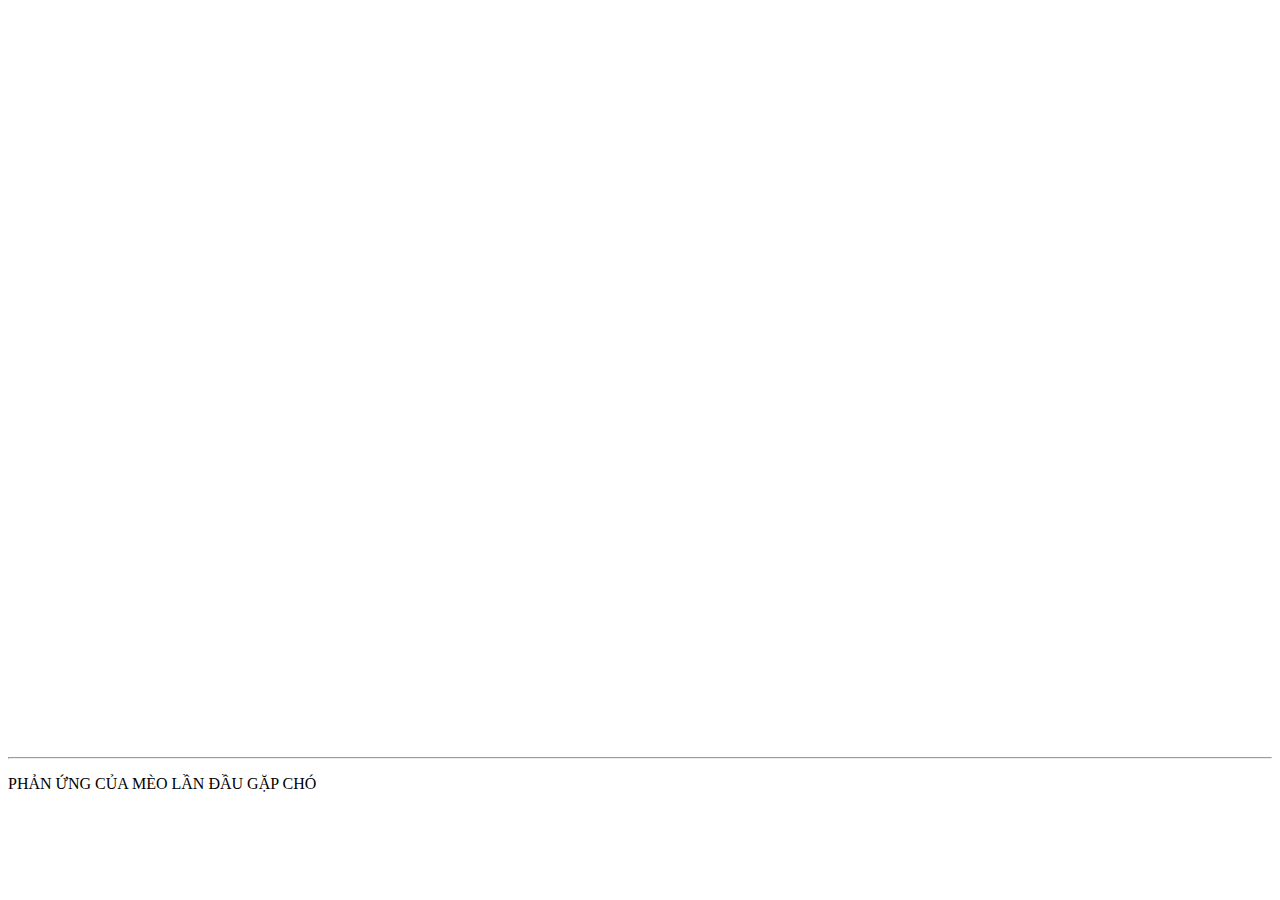
==== commit 1f7514d4: "lab4" ====
--- a/index.html
+++ b/index.html
@@ -1,2145 +1,17 @@
 <!DOCTYPE html>
 <html lang="en">
-
 <head>
-     <meta charset="UTF-8">
-     <meta http-equiv="X-UA-Compatible" content="IE=edge">
-     <meta name="viewport" content="width=device-width, initial-scale=1.0">
-     <!-- ICON -->
-     <link href='https://unpkg.com/boxicons@2.1.1/css/boxicons.min.css' rel='stylesheet'>
-     <!-- LOGO -->
-     <link rel="apple-touch-icon" sizes="180x180" href="images/apple-touch-icon.png">
-     <link rel="icon" type="image/png" sizes="32x32" href="images/favicon-32x32.png">
-     <link rel="icon" type="image/png" sizes="16x16" href="images/favicon-16x16.png">
-     <link rel="manifest" href="images/site.webmanifest">
-     <link rel="icon" href="http://www.yoursite.com/favicon.ico?v=2" />
-     <meta name="msapplication-TileColor" content="#ffffff">
-     <meta name="msapplication-TileImage" content="images//ms-icon-144x144.png">
-     <meta name="theme-color" content="#ffffff">
-
-     <!-- CSS -->
-     <link rel="stylesheet" href="css/style.css">
-     <title> FPolyStore </title>
+    <meta charset="UTF-8">
+    <meta http-equiv="X-UA-Compatible" content="IE=edge">
+    <meta name="viewport" content="width=device-width, initial-scale=1.0">
+    <title>Document</title>
+    <link rel="stylesheet" href="style.css">
 </head>
-
 <body>
-     <a name="TOP"></a>
-     
-     <!-- <div class="header-more">
-          <div class="header-more__left">
-               <div class="header-more__left--icon"><i class='bx bxs-map'></i><span class='header-more__left--text'>không thông tin</span></div>
-               <div class="header-more__left--icon"><i class='bx bxs-phone'></i><span class='header-more__left--text'>chưa có thông</span></div>
-               <div class="header-more__left--icon"><i class='bx bx-time'></i><span class='header-more__left--text'>không thông tin</span></div>
-          </div>
-          <div class="header-more__right">
-               <div class="header-more__right--nati"><i class='bx bx-globe' ></i></div>
-               
-          </div>
-     </div> -->
-     <!-- Begin header -->
-          <div class="header">
-               <a style="text-decoration: none;" href="index.html">
-               <div class="header-logo">
-                    <h2  class="logo-name">FPoly<span class="logo-subname black">Store</span class=""></h2>
-               </div></a>
-               <div class="header-input">
-                    <input class="input" type="text" placeholder="Tìm kiếm sản phẩm...">
-                    <a class="search" href="#"><i class='bx bx-search'></i></a>
-               </div>
-               <div class="header-shop">
-                    <a href="favourite.html" class="heart icon"><i class='bx bx-heart'></i></a>
-                    <a href="cart.html" class="cart icon"><i class='bx bx-cart-alt'></i></a>
-               </div>
-          </div>
-          <!-- End header -->
-
-          <!-- Begin menu -->
-          <div class="menu">
-               <ul class="nav">
-                    <li><a href="index.html"><i class='bx bxs-home'></i> Trang chủ</a></li>
-                    <li><a href="accessory.html">
-                              <i class='bx bxs-mouse'></i>
-                              Phụ kiện
-                              <i class='bx bx-caret-down'></i>
-                         </a>
-                         <ul class="subnav">
-                              <li><a href="accessory.html">Chuột, bàn phím</a></li>
-                              <li><a href="accessory.html">Thiết bị mạng</a></li>
-                              <li><a href="accessory.html">Camera, Webcam</a></li>
-                              <li><a href="accessory.html">Balo, túi chống sóc</a></li>
-                              <li><a href="accessory.html">Phần mềm</a></li>
-                         </ul>
-                    </li>
-                    <li><label class="call" for="modal-input"><i class='bx bxs-phone-call'></i> Liên hệ</label></li>
-                    <li><a href="AboutUs.html"><i class='bx bx-street-view'></i> About us</a></li>
-                    <li><a href="FAQ.html"><i class='bx bxs-chat'></i> FAQs </a></li>
-               </ul>
-          </div>
-          <!-- End menu -->
-
-     <!--  begin liên hệ -->
-     <input type="checkbox" name="" hidden class="modal-input" id="modal-input">
-     <label for="modal-input" class="modal">
-          <div class="modal__container">
-               <label for="modal-input" class="close"><i class='bx bx-x'></i></label>
-               <h3 class="title-modal">
-                    <i class='title-modal-icon bx bxs-phone-call'></i>
-                    Liên hệ
-               </h3>
-               <form class="modal-content">
-                    <div class="margin">
-                         <label class="modal-label" for="name">
-                              Họ và tên
-                              <input class="modal-input" required type="text" placeholder="Nhập tên đầy đủ..." name=""
-                                   id="name">
-                         </label>
-                    </div class="margin">
-                    <div class="margin">
-                         <label class="modal-label" for="call">
-                              Điện thoại
-                              <input class="modal-input" required min="0" max="9" type="number"
-                                   placeholder="Nhập số điện thoại..." name="" id="call">
-                         </label>
-                    </div>
-                    <div class="margin">
-                         <label class="modal-label" for="mail">
-                              Email
-                              <input class="modal-input" required type="text" placeholder="Nhập email..." name=""
-                                   id="mail">
-                         </label class="modal-label">
-                    </div>
-                    <div class="margin">
-                         <label class="modal-label" for="note">
-                              Nội dung
-                              <textarea class="modal-input" required placeholder="Nhập nội dung liên hệ..." name=""
-                                   id="note" cols="30" rows="6"></textarea>
-                         </label>
-                    </div>
-                    <button class="modal-button">Gửi đi</button>
-               </form>
-          </div>
-          </form>
-     </label>
-     <!--  end liên hệ -->
-
-     <!--  Begin banner -->
-     <div class="Banner">
-          <img src="images/heading.png" alt="">
-     </div>
-     <!--  End banner -->
-     <!-- Begin Danhmuc -->
-     <div class="danhmuc">
-          <div class="danhmuc__list">
-               <a class="danhmuc__item" href=""><img src="images/danhmuc-img/macbook.png" alt=""></a>
-               <a class="danhmuc__item" href=""><img src="images/danhmuc-img/asus.png" alt=""></a>
-               <a class="danhmuc__item" href=""><img src="images/danhmuc-img/hp.png" alt=""></a>
-               <a class="danhmuc__item" href=""><img src="images/danhmuc-img/lenovo.png" alt=""></a>
-               <a class="danhmuc__item" href=""><img src="images/danhmuc-img/acer.png" alt=""></a>
-               <a class="danhmuc__item" href=""><img src="images/danhmuc-img/dell.png" alt=""></a>
-               <a class="danhmuc__item" href=""><img src="images/danhmuc-img/msi.png" alt=""></a>
-               <a class="danhmuc__item" href=""><img src="images/danhmuc-img/lg.png" alt=""></a>
-          </div>
-     </div>
-     <div id="noibat"></div>
-     <!-- End Danhmuc -->
-
-     <!-- thanh điều hướng -->
-     <div class="menu-top">
-          <div class="menu-top__list">
-               <a href="#noibat" class="menu-top__list__item">
-                    <div class="box-icon">
-                         <i class='bx bxs-hot item-icon'></i>
-                    </div>
-                    <p>Nỗi bật</p>
-               </a>
-               <a href="#gaming" class="menu-top__list__item">
-                    <div class="box-icon">
-                         <i class='bx bxs-joystick item-icon'></i>
-                    </div>
-                    <p>Gaming</p>
-               </a>
-               <a href="#macbook" class="menu-top__list__item">
-                    <div class="box-icon">
-                         <i class='bx bxl-apple item-icon'></i>
-                    </div>
-                    <p>MacBook</p>
-               </a>
-               <a href="#hoctap" class="menu-top__list__item">
-                    <div class="box-icon">
-                         <i class='bx bxs-book-reader item-icon'></i>
-                    </div>
-                    <p>Học tập</p>
-               </a>
-               <a href="#mongnhe" class="menu-top__list__item">
-                    <div class="box-icon">
-                         <i class='bx bxl-tailwind-css item-icon'></i>
-                    </div>
-                    <p>Mỏng nhẹ</p>
-               </a>
-               <a href="#sangtrong" class="menu-top__list__item">
-                    <div class="box-icon">
-                         <i class='bx bxl-sketch item-icon'></i>
-                    </div>
-                    <p>Sang trọng</p>
-               </a>
-          </div>
-     </div>
-     <!-- thanh điều hướng -->
-
-     <!-- Begin content -->
-     <content>
-          <!-- Begin box nỗi bật -->
-          <div class="container">
-               <div class="container-heading">
-                    <i class='bx bxs-hot'></i> SẢN PHẨM NỔI BẬT <i class='bx bxs-hot'></i>
-               </div>
-               <div class="Products Products-size">
-                    <!-- Begin SP1 -->
-                    <div class="Product">
-                         <div class="Product-content">
-                              <a href="Product.html"><img class="Product-img" src="images/img-SP/nb-sp1.jpg"
-                                        alt=""></a>
-                              <a class="Product-name" href="Product.html">Acer Nitro Gaming AN515-45-R6EV/R5-5600H</a>
-                              <div class="Product-Memory">RAM 8GB</div>
-                              <div class="Product-Memory">SSD 512 GB</div>
-                              <div class="Product-price">28.900.000đ</div>
-                              <del class="Product-del">29.990.000đ</del>
-                              <div class="Product-subcontent">
-                                   <div class="Product-P1">
-                                        <p><i class='bx bx-laptop'></i> Màn Hình</p>
-                                        <p><i class='bx bx-chip'></i> CPU</p>
-                                        <p><i class='bx bx-microchip'></i> CART</p>
-                                        <p><i class='bx bx-cylinder'></i> PIN</p>
-                                   </div>
-                                   <div class="Product-P2">
-                                        <p>16.5"</p>
-                                        <p>Ryzen 5</p>
-                                        <p>GeForce GTX 1650 4GB</p>
-                                        <p>Khoảng 5 giờ</p>
-                                   </div>
-                              </div>
-                              <div class="Product-sale">
-                                   <p class="sale warning">Trả góp 0%</p>
-                                   <p class="sale primary">lì xì 1.800.000đ</p>
-                              </div>
-                              <div class="Product-love">
-                                   <a href="favourite.html"><i class='bx bx-heart Product-love-icon'></i></a>
-                                   <a href="cart.html"><i class='bx bx-cart-alt Product-love-icon' ></i></a>
-                              </div>
-                         </div>
-                    </div>
-                    <!-- End SP1 -->
-                    <!-- Begin SP1 -->
-                    <div class="Product">
-                         <div class="Product-content">
-                              <a href="Product.html"><img class="Product-img" src="images/img-SP/nb-sp2.jpg"
-                                        alt=""></a>
-                              <a class="Product-name" href="Product.html">MacBook Pro 16" 2021 M1 Pro Ram 32GB</a>
-                              <div class="Product-Memory">RAM 32GB</div>
-                              <div class="Product-Memory">SSD 512 GB</div>
-                              <div class="Product-price">73.490.000đ</div>
-                              <del class="Product-del">76.900.000đ</del>
-                              <div class="Product-subcontent">
-                                   <div class="Product-P1">
-                                        <p><i class='bx bx-laptop'></i> Màn Hình</p>
-                                        <p><i class='bx bx-chip'></i> CPU</p>
-                                        <p><i class='bx bx-microchip'></i> CART</p>
-                                        <p><i class='bx bx-cylinder'></i> PIN</p>
-                                   </div>
-                                   <div class="Product-P2">
-                                        <p>16.2"</p>
-                                        <p>M1 Pro</p>
-                                        <p>Apple M1 Pro</p>
-                                        <p>Khoảng 10 giờ</p>
-                                   </div>
-                              </div>
-                              <div class="Product-sale">
-                                   <p class="sale warning">Trả góp 0%</p>
-                                   <p class="sale primary">lì xì 2.000.000đ</p>
-                              </div>
-                              <div class="Product-love">
-                                   <a href="favourite.html"><i class='bx bx-heart Product-love-icon'></i></a>
-                                   <a href="cart.html"><i class='bx bx-cart-alt Product-love-icon' ></i></a>
-                              </div>
-                         </div>
-                    </div>
-                    <!-- End SP1 -->
-                    <!-- Begin SP1 -->
-                    <div class="Product">
-                         <div class="Product-content">
-                              <a href="Product.html"><img class="Product-img" src="images/img-SP/nb-sp3.jpg"
-                                        alt=""></a>
-                              <a class="Product-name" href="Product.html">Dell Gaming G7 15 7500 i7 10750H
-                              </a>
-                              <div class="Product-Memory">RAM 8GB</div>
-                              <div class="Product-Memory">SSD 512 GB</div>
-                              <div class="Product-price">35.000.000đ</div>
-                              <del class="Product-del">38.990.000đ</del>
-                              <div class="Product-subcontent">
-                                   <div class="Product-P1">
-                                        <p><i class='bx bx-laptop'></i> Màn Hình</p>
-                                        <p><i class='bx bx-chip'></i> CPU</p>
-                                        <p><i class='bx bx-microchip'></i> CART</p>
-                                        <p><i class='bx bx-cylinder'></i> PIN</p>
-                                   </div>
-                                   <div class="Product-P2">
-                                        <p>16.6"</p>
-                                        <p>Core 7</p>
-                                        <p>NVIDIA® GeForce®
-                                        </p>
-                                        <p>Khoảng 7 giờ</p>
-                                   </div>
-                              </div>
-                              <div class="Product-sale">
-                                   <p class="sale warning">Trả góp 0%</p>
-                                   <p class="sale primary">lì xì 2.800.000đ</p>
-                              </div>
-                              <div class="Product-love">
-                                   <a href="favourite.html"><i class='bx bx-heart Product-love-icon'></i></a>
-                                   <a href="cart.html"><i class='bx bx-cart-alt Product-love-icon' ></i></a>
-                              </div>
-                         </div>
-                    </div>
-                    <!-- End SP1 -->
-                    <!-- Begin SP1 -->
-                    <div class="Product">
-                         <div class="Product-content">
-                              <a href="Product.html"><img class="Product-img" src="images/img-SP/nb-sp4.jpg"
-                                        alt=""></a>
-                              <a class="Product-name" href="Product.html">MSI Gaming Alpha 15 B5EEK i7 1060H</a>
-                              <div class="Product-Memory">RAM 8GB</div>
-                              <div class="Product-Memory">SSD 512 GB</div>
-                              <div class="Product-price">33.900.000đ</div>
-                              <del class="Product-del">35.990.000đ</del>
-                              <div class="Product-subcontent">
-                                   <div class="Product-P1">
-                                        <p><i class='bx bx-laptop'></i> Màn Hình</p>
-                                        <p><i class='bx bx-chip'></i> CPU</p>
-                                        <p><i class='bx bx-microchip'></i> CART</p>
-                                        <p><i class='bx bx-cylinder'></i> PIN</p>
-                                   </div>
-                                   <div class="Product-P2">
-                                        <p>16.5"</p>
-                                        <p>Ryzen 7</p>
-                                        <p>AMD Radeon RX</p>
-                                        <p>Khoảng 5 giờ</p>
-                                   </div>
-                              </div>
-                              <div class="Product-sale">
-                                   <p class="sale warning">Trả góp 0%</p>
-                                   <p class="sale primary">lì xì 3.000.000đ</p>
-                              </div>
-                              <div class="Product-love">
-                                   <a href="favourite.html"><i class='bx bx-heart Product-love-icon'></i></a>
-                                   <a href="cart.html"><i class='bx bx-cart-alt Product-love-icon' ></i></a>
-                              </div>
-                         </div>
-                    </div>
-                    <!-- End SP1 -->
-                    <!-- Begin SP1 -->
-                    <div class="Product">
-                         <div class="Product-content">
-                              <a href="Product.html"><img class="Product-img" src="images/img-SP/nb-sp5.jfif"
-                                        alt=""></a>
-                              <a class="Product-name" href="Product.html">MacBook Pro 13" 2020 Touch Bar</a>
-                              <div class="Product-Memory">RAM 16GB</div>
-                              <div class="Product-Memory">SSD 1 TB</div>
-                              <div class="Product-price">45.900.000đ</div>
-                              <del class="Product-del">46.990.000đ</del>
-                              <div class="Product-subcontent">
-                                   <div class="Product-P1">
-                                        <p><i class='bx bx-laptop'></i> Màn Hình</p>
-                                        <p><i class='bx bx-chip'></i> CPU</p>
-                                        <p><i class='bx bx-microchip'></i> CART</p>
-                                        <p><i class='bx bx-cylinder'></i> PIN</p>
-                                   </div>
-                                   <div class="Product-P2">
-                                        <p>13.3"</p>
-                                        <p>Core i5</p>
-                                        <p>Intel Iris Plus
-                                        </p>
-                                        <p>Khoảng 10 giờ</p>
-                                   </div>
-                              </div>
-                              <div class="Product-sale">
-                                   <p class="sale warning">Trả góp 0%</p>
-                                   <p class="sale primary">lì xì 1.000.000đ</p>
-                              </div>
-                              <div class="Product-love">
-                                   <a href="favourite.html"><i class='bx bx-heart Product-love-icon'></i></a>
-                                   <a href="cart.html"><i class='bx bx-cart-alt Product-love-icon' ></i></a>
-                              </div>
-                         </div>
-                    </div>
-                    <!-- End SP1 -->
-               </div>
-          </div>
-          <!-- End box nỗi bật -->
-
-          <!-- Begin box Gaming -->
-          <div id="gaming"></div>
-          <div class="container-background container-background-gaming">
-               <!-- Begin box gaming 1-->
-               <div class="container container-size container-size-gaming">
-                    <div class="container-heading container-heading-size ">
-                         <img src="images/gaming_img/banner.jpg" alt="">
-                    </div>
-                    <div class="Products Products-size">
-                         <!-- Begin SP1 -->
-                         <div class="Product">
-                              <div class="Product-content">
-                                   <a href="Product.html"> <img class="Product-img"
-                                             src="images/gaming_img/sanpham1.jpg" alt=""></a>
-                                   <a class="Product-name" href="Product.html">ASUS Gaming TUF FX506HCB-
-                                        HN1138W/i5-11400H</a>
-                                   <div class="Product-Memory">RAM 8GB</div>
-                                   <div class="Product-Memory">SSD 512 GB</div>
-                                   <div class="Product-price">23.990.000đ</div>
-                                   <del class="Product-del">25.890.000đ</del>
-                                   <div class="Product-subcontent">
-                                        <div class="Product-P1">
-                                             <p><i class='bx bx-laptop'></i> Màn Hình</p>
-                                             <p><i class='bx bx-chip'></i> CPU</p>
-                                             <p><i class='bx bx-microchip'></i> CART</p>
-                                             <p><i class='bx bx-cylinder'></i> PIN</p>
-                                        </div>
-                                        <div class="Product-P2">
-                                             <p>16.5"</p>
-                                             <p>core i5</p>
-                                             <p>GeForce GTX 1650</p>
-                                             <p>Khoảng 5 giờ</p>
-                                        </div>
-                                   </div>
-                                   <div class="Product-sale">
-                                        <p class="sale warning">Trả góp 5%</p>
-                                        <p class="sale primary">lì xì 2.800.000đ</p>
-                                   </div>
-                              </div>
-                         </div>
-                         <!-- End SP1 -->
-                         <!-- Begin SP2 -->
-                         <div class="Product">
-                              <div class="Product-content">
-                                   <a href="Product.html"> <img class="Product-img"
-                                             src="images/gaming_img/sanpham2.jpg" alt=""></a>
-                                   <a class="Product-name" href="Product.html">HP Gaming VICTUS 16 e0175AX R5
-                                        5600H/4ROU8PA</a>
-                                   <div class="Product-Memory">RAM 64GB</div>
-                                   <div class="Product-Memory">SSD 520 GB</div>
-                                   <div class="Product-price">33.490.000đ</div>
-                                   <del class="Product-del">36.900.000đ</del>
-                                   <div class="Product-subcontent">
-                                        <div class="Product-P1">
-                                             <p><i class='bx bx-laptop'></i> Màn Hình</p>
-                                             <p><i class='bx bx-chip'></i> CPU</p>
-                                             <p><i class='bx bx-microchip'></i> CART</p>
-                                             <p><i class='bx bx-cylinder'></i> PIN</p>
-                                        </div>
-                                        <div class="Product-P2">
-                                             <p>16.2"</p>
-                                             <p>M1 Pro</p>
-                                             <p>NVIDIA GeForce RTX
-                                             </p>
-                                             <p>Khoảng 8 giờ</p>
-                                        </div>
-                                   </div>
-                                   <div class="Product-sale">
-                                        <p class="sale warning">Trả góp 0%</p>
-                                        <p class="sale primary">lì xì 2.099.000đ</p>
-                                   </div>
-                              </div>
-                         </div>
-                         <!-- End SP2 -->
-                         <!-- Begin SP3 -->
-                         <div class="Product">
-                              <div class="Product-content">
-                                   <a href="Product.html"><img class="Product-img"
-                                             src="images/gaming_img/sanpham3.jpg" alt=""></a>
-                                   <a class="Product-name" href="Product.html">MSI Gaming GF63 10SC 020VN i710750H
-                                   </a>
-                                   <div class="Product-Memory">RAM 8GB</div>
-                                   <div class="Product-Memory">SSD 512 GB</div>
-                                   <div class="Product-price">26.899.000đ</div>
-                                   <del class="Product-del">28.990.000đ</del>
-                                   <div class="Product-subcontent">
-                                        <div class="Product-P1">
-                                             <p><i class='bx bx-laptop'></i> Màn Hình</p>
-                                             <p><i class='bx bx-chip'></i> CPU</p>
-                                             <p><i class='bx bx-microchip'></i> CART</p>
-                                             <p><i class='bx bx-cylinder'></i> PIN</p>
-                                        </div>
-                                        <div class="Product-P2">
-                                             <p>16.1"</p>
-                                             <p>Core i7</p>
-                                             <p>Nvidia Geforce
-                                             </p>
-                                             <p>Khoảng 9 giờ</p>
-                                        </div>
-                                   </div>
-                                   <div class="Product-sale">
-                                        <p class="sale warning">Trả góp 0%</p>
-                                        <p class="sale primary">lì xì 1.689.000đ</p>
-                                   </div>
-                              </div>
-                         </div>
-                         <!-- End SP3 -->
-                         <!-- Begin SP4 -->
-                         <div class="Product">
-                              <div class="Product-content">
-                                   <a href="Product.html"><img class="Product-img" src="images/gaming_img/sanpham4.jpg"
-                                             alt=""></a>
-                                   <a class="Product-name" href="Product.html">MSI Gaming Katana GF76 11UC
-                                        096VN i7 11800H</a>
-                                   <div class="Product-Memory">RAM 8GB</div>
-                                   <div class="Product-Memory">SSD 512 GB</div>
-                                   <div class="Product-price">43.900.000đ</div>
-                                   <del class="Product-del">47.990.000đ</del>
-                                   <div class="Product-subcontent">
-                                        <div class="Product-P1">
-                                             <p><i class='bx bx-laptop'></i> Màn Hình</p>
-                                             <p><i class='bx bx-chip'></i> CPU</p>
-                                             <p><i class='bx bx-microchip'></i> CART</p>
-                                             <p><i class='bx bx-cylinder'></i> PIN</p>
-                                        </div>
-                                        <div class="Product-P2">
-                                             <p>17.3"</p>
-                                             <p>Core i7</p>
-                                             <p>NVIDIA® GeForce®</p>
-                                             <p>Khoảng 5 giờ</p>
-                                        </div>
-                                   </div>
-                                   <div class="Product-sale">
-                                        <p class="sale warning">Trả góp 0%</p>
-                                        <p class="sale primary">lì xì 3.000.000đ</p>
-                                   </div>
-                              </div>
-                         </div>
-                         <!-- End SP4 -->
-                         <!-- Begin SP5 -->
-                         <div class="Product">
-                              <div class="Product-content">
-                                   <a href="Product.html"> <img class="Product-img"
-                                             src="images/gaming_img/sappham5.jpg" alt=""></a>
-                                   <a class="Product-name" href="Product.html">Lenovo Gaming 3 15IHU6 i7
-                                        11370H/82K100FBVN</a>
-                                   <div class="Product-Memory">RAM 16GB</div>
-                                   <div class="Product-Memory">SSD 1 TB</div>
-                                   <div class="Product-price">35.900.000đ</div>
-                                   <del class="Product-del">38.990.000đ</del>
-                                   <div class="Product-subcontent">
-                                        <div class="Product-P1">
-                                             <p><i class='bx bx-laptop'></i> Màn Hình</p>
-                                             <p><i class='bx bx-chip'></i> CPU</p>
-                                             <p><i class='bx bx-microchip'></i> CART</p>
-                                             <p><i class='bx bx-cylinder'></i> PIN</p>
-                                        </div>
-                                        <div class="Product-P2">
-                                             <p>15.6"</p>
-                                             <p>Core i7</p>
-                                             <p>Intel Iris
-                                             </p>
-                                             <p>Khoảng 11 giờ</p>
-                                        </div>
-                                   </div>
-                                   <div class="Product-sale">
-                                        <p class="sale warning">Trả góp 0%</p>
-                                        <p class="sale primary">lì xì 3.989.000đ</p>
-                                   </div>
-                              </div>
-                         </div>
-                         <!-- End SP5 -->
-                    </div>
-                    <!-- End box gaming 1-->
-                    <!-- Begin box gaming 2-->
-                    <input type="checkbox" hidden name="" class="Products-input-gaming" id="Products-input-more-gaming">
-                    <div class="Products-more-gaming">
-                         <div class="Products">
-                              <!-- Begin SP6 -->
-                              <div class="Product">
-                                   <div class="Product-content">
-                                        <a href="Product.html"> <img class="Product-img"
-                                                  src="images/gaming_img/sanpham6.jpg" alt=""></a>
-                                        <a class="Product-name" href="Product.html">MSI Gaming Stealth 15M A11UEK 232VN
-                                             i7 11375H</a>
-                                        <div class="Product-Memory">RAM 16GB</div>
-                                        <div class="Product-Memory">SSD 512 GB</div>
-                                        <div class="Product-price">38.790.000đ</div>
-                                        <del class="Product-del">42.999.000đ</del>
-                                        <div class="Product-subcontent">
-                                             <div class="Product-P1">
-                                                  <p><i class='bx bx-laptop'></i> Màn Hình</p>
-                                                  <p><i class='bx bx-chip'></i> CPU</p>
-                                                  <p><i class='bx bx-microchip'></i> CART</p>
-                                                  <p><i class='bx bx-cylinder'></i> PIN</p>
-                                             </div>
-                                             <div class="Product-P2">
-                                                  <p>16.5"</p>
-                                                  <p>Core i5</p>
-                                                  <p>O NVIDIA GeForce</p>
-                                                  <p>Khoảng 5 giờ</p>
-                                             </div>
-                                        </div>
-                                        <div class="Product-sale">
-                                             <p class="sale warning">Trả góp 0%</p>
-                                             <p class="sale primary">lì xì 4.200.000đ</p>
-                                        </div>
-                                   </div>
-                              </div>
-                              <!-- End SP6 -->
-                              <!-- Begin SP7 -->
-                              <div class="Product">
-                                   <div class="Product-content">
-                                        <a href="Product.html"><img class="Product-img"
-                                                  src="images/gaming_img/sanpham7.jpg" alt=""></a>
-                                        <a class="Product-name" href="Product.html">MacBook Pro 16" 2021 M1 Pro Ram
-                                             32GB</a>
-                                        <div class="Product-Memory">RAM 8GB</div>
-                                        <div class="Product-Memory">SSD 512 GB</div>
-                                        <div class="Product-price">35.490.000đ</div>
-                                        <del class="Product-del">39.900.000đ</del>
-                                        <div class="Product-subcontent">
-                                             <div class="Product-P1">
-                                                  <p><i class='bx bx-laptop'></i> Màn Hình</p>
-                                                  <p><i class='bx bx-chip'></i> CPU</p>
-                                                  <p><i class='bx bx-microchip'></i> CART</p>
-                                                  <p><i class='bx bx-cylinder'></i> PIN</p>
-                                             </div>
-                                             <div class="Product-P2">
-                                                  <p>15.6"</p>
-                                                  <p>Ryzen 7</p>
-                                                  <p>Nvidia Geforce</p>
-                                                  <p>Khoảng 6 giờ</p>
-                                             </div>
-                                        </div>
-                                        <div class="Product-sale">
-                                             <p class="sale warning">Trả góp 0%</p>
-                                             <p class="sale primary">lì xì 4.000.000đ</p>
-                                        </div>
-                                   </div>
-                              </div>
-                              <!-- End SP7 -->
-                              <!-- Begin SP8 -->
-                              <div class="Product">
-                                   <div class="Product-content">
-                                        <a href="Product.html"><img class="Product-img"
-                                                  src="images/gaming_img/sanpham8.jpg" alt=""></a>
-                                        <a class="Product-name" href="Product.html">Dell Gaming G7 15 7500 i7
-                                             10750H</a>
-                                        <div class="Product-Memory">RAM 8GB</div>
-                                        <div class="Product-Memory">SSD 512 GB</div>
-                                        <div class="Product-price">35.000.000đ</div>
-                                        <del class="Product-del">38.990.000đ</del>
-                                        <div class="Product-subcontent">
-                                             <div class="Product-P1">
-                                                  <p><i class='bx bx-laptop'></i> Màn Hình</p>
-                                                  <p><i class='bx bx-chip'></i> CPU</p>
-                                                  <p><i class='bx bx-microchip'></i> CART</p>
-                                                  <p><i class='bx bx-cylinder'></i> PIN</p>
-                                             </div>
-                                             <div class="Product-P2">
-                                                  <p>15.6"</p>
-                                                  <p>Core 7</p>
-                                                  <p>O NVIDIA® GeForce®
-                                                  </p>
-                                                  <p>Khoảng 7 giờ</p>
-                                             </div>
-                                        </div>
-                                        <div class="Product-sale">
-                                             <p class="sale warning">Trả góp 0%</p>
-                                             <p class="sale primary">lì xì 3.900.000đ</p>
-                                        </div>
-                                   </div>
-                              </div>
-                              <!-- End SP8 -->
-                              <!-- Begin SP9 -->
-                              <div class="Product">
-                                   <div class="Product-content">
-                                        <a href="Product.html"><img class="Product-img"
-                                                  src="images/gaming_img/sanpham9.jpg" alt=""></a>
-                                        <a class="Product-name" href="Product.html">Dell Gaming G15 5511 i7
-                                             11800H/P105F006BGR</a>
-                                        <div class="Product-Memory">RAM 16GB</div>
-                                        <div class="Product-Memory">SSD 512 GB</div>
-                                        <div class="Product-price">32.900.000đ</div>
-                                        <del class="Product-del">35.990.000đ</del>
-                                        <div class="Product-subcontent">
-                                             <div class="Product-P1">
-                                                  <p><i class='bx bx-laptop'></i> Màn Hình</p>
-                                                  <p><i class='bx bx-chip'></i> CPU</p>
-                                                  <p><i class='bx bx-microchip'></i> CART</p>
-                                                  <p><i class='bx bx-cylinder'></i> PIN</p>
-                                             </div>
-                                             <div class="Product-P2">
-                                                  <p>15.6"</p>
-                                                  <p>Core i7</p>
-                                                  <p>Nvidia Geforce</p>
-                                                  <p>Khoảng 3 giờ</p>
-                                             </div>
-                                        </div>
-                                        <div class="Product-sale">
-                                             <p class="sale warning">Trả góp 0%</p>
-                                             <p class="sale primary">lì xì 3.600.000đ</p>
-                                        </div>
-                                   </div>
-                              </div>
-                              <!-- End SP9 -->
-                              <!-- Begin SP10 -->
-                              <div class="Product">
-                                   <div class="Product-content">
-                                        <a href="Product.html"><img class="Product-img"
-                                                  src="images/gaming_img/sapham10.jpg" alt=""></a>
-                                        <a class="Product-name" href="Product.html">Asus TUF Gaming
-                                             FX516PM-HNO02W/i7-11370H</a>
-                                        <div class="Product-Memory">RAM 8GB</div>
-                                        <div class="Product-Memory">SSD 512 GB</div>
-                                        <div class="Product-price">29.690.000đ</div>
-                                        <del class="Product-del">32.990.000đ</del>
-                                        <div class="Product-subcontent">
-                                             <div class="Product-P1">
-                                                  <p><i class='bx bx-laptop'></i> Màn Hình</p>
-                                                  <p><i class='bx bx-chip'></i> CPU</p>
-                                                  <p><i class='bx bx-microchip'></i> CART</p>
-                                                  <p><i class='bx bx-cylinder'></i> PIN</p>
-                                             </div>
-                                             <div class="Product-P2">
-                                                  <p>15.6"</p>
-                                                  <p>Core i7</p>
-                                                  <p>O Nvidia Geforce
-                                                  </p>
-                                                  <p>Khoảng 2 giờ</p>
-                                             </div>
-                                        </div>
-                                        <div class="Product-sale">
-                                             <p class="sale warning">Trả góp 0%</p>
-                                             <p class="sale primary">lì xì 1.000.000đ</p>
-                                        </div>
-                                   </div>
-                              </div>
-                              <!-- End SP10 -->
-                         </div>
-                    </div>
-                    <label for="Products-input-more-gaming" class="Products-more-text"><span
-                              class="more-text-gaming">Xem tất cả
-                              laptop Gaming</span>
-                         <div id="macbook"></div>
-                    </label>
-               </div>
-               <!-- End box gaming 2-->
-          </div>
-          <!-- End box Gaming -->
-
-          <!-- Begin box macbook, học tập.....-->
-          <div class="container-background">
-               <!-- Begin box macbook 1-->
-               <div class="container container-size">
-                    <div class="container-heading container-heading-size ">
-                         <img src="images/macbook_img/banner.jpg" alt="">
-                    </div>
-                    <div class="Products Products-size">
-                         <!-- Begin SP1 -->
-                         <div class="Product">
-                              <div class="Product-content">
-                                   <a href="Product.html"><img class="Product-img" src="images/macbook_img/sp1.jfif"
-                                             alt=""></a>
-                                   <a class="Product-name" href="Product.html">MacBook Air 13" 2020 M1 256GB
-                                   </a>
-                                   <div class="Product-Memory">RAM 8GB</div>
-                                   <div class="Product-Memory">SSD 512 GB</div>
-                                   <div class="Product-price">25.900.000đ</div>
-                                   <del class="Product-del">26.990.000đ</del>
-                                   <div class="Product-subcontent">
-                                        <div class="Product-P1">
-                                             <p><i class='bx bx-laptop'></i> Màn Hình</p>
-                                             <p><i class='bx bx-chip'></i> CPU</p>
-                                             <p><i class='bx bx-microchip'></i> CART</p>
-                                             <p><i class='bx bx-cylinder'></i> PIN</p>
-                                        </div>
-                                        <div class="Product-P2">
-                                             <p>13.3"</p>
-                                             <p>Apple</p>
-                                             <p>Apple M1</p>
-                                             <p>Khoảng 9 giờ</p>
-                                        </div>
-                                   </div>
-                                   <div class="Product-sale">
-                                        <p class="sale warning">Trả góp 0%</p>
-                                        <p class="sale primary">lì xì 1.800.000đ</p>
-                                   </div>
-                              </div>
-                         </div>
-                         <!-- End SP1 -->
-                         <!-- Begin SP1 -->
-                         <div class="Product">
-                              <div class="Product-content">
-                                   <a href="Product.html"> <img class="Product-img" src="images/img-SP/nb-sp2.jpg"
-                                             alt=""></a>
-                                   <a class="Product-name" href="Product.html">MacBook Pro 16" 2021 M1 Pro Ram 32GB</a>
-                                   <div class="Product-Memory">RAM 32GB</div>
-                                   <div class="Product-Memory">SSD 512 GB</div>
-                                   <div class="Product-price">73.490.000đ</div>
-                                   <del class="Product-del">76.900.000đ</del>
-                                   <div class="Product-subcontent">
-                                        <div class="Product-P1">
-                                             <p><i class='bx bx-laptop'></i> Màn Hình</p>
-                                             <p><i class='bx bx-chip'></i> CPU</p>
-                                             <p><i class='bx bx-microchip'></i> CART</p>
-                                             <p><i class='bx bx-cylinder'></i> PIN</p>
-                                        </div>
-                                        <div class="Product-P2">
-                                             <p>16.2"</p>
-                                             <p>M1 Pro</p>
-                                             <p>Apple M1 Pro</p>
-                                             <p>Khoảng 10 giờ</p>
-                                        </div>
-                                   </div>
-                                   <div class="Product-sale">
-                                        <p class="sale warning">Trả góp 0%</p>
-                                        <p class="sale primary">lì xì 2.000.000đ</p>
-                                   </div>
-                              </div>
-                         </div>
-                         <!-- End SP1 -->
-                         <!-- Begin SP1 -->
-                         <div class="Product">
-                              <div class="Product-content">
-                                   <a href="Product.html"><img class="Product-img" src="images/macbook_img/sp3.jfif"
-                                             alt=""></a>
-                                   <a class="Product-name" href="Product.html">MacBook Pro 13" 2020 Touch Bar
-                                        M1 256GB
-                                   </a>
-                                   <div class="Product-Memory">RAM 8GB</div>
-                                   <div class="Product-Memory">SSD 512 GB</div>
-                                   <div class="Product-price">31.000.000đ</div>
-                                   <del class="Product-del">3333.990.000đ</del>
-                                   <div class="Product-subcontent">
-                                        <div class="Product-P1">
-                                             <p><i class='bx bx-laptop'></i> Màn Hình</p>
-                                             <p><i class='bx bx-chip'></i> CPU</p>
-                                             <p><i class='bx bx-microchip'></i> CART</p>
-                                             <p><i class='bx bx-cylinder'></i> PIN</p>
-                                        </div>
-                                        <div class="Product-P2">
-                                             <p>13.3"</p>
-                                             <p>M1</p>
-                                             <p>Apple M1
-                                             </p>
-                                             <p>Khoảng 7 giờ</p>
-                                        </div>
-                                   </div>
-                                   <div class="Product-sale">
-                                        <p class="sale warning">Trả góp 0%</p>
-                                        <p class="sale primary">lì xì 2.800.000đ</p>
-                                   </div>
-                              </div>
-                         </div>
-                         <!-- End SP1 -->
-                         <!-- Begin SP1 -->
-                         <div class="Product">
-                              <div class="Product-content">
-                                   <a href="Product.html"><img class="Product-img" src="images/macbook_img/sp4.jpg"
-                                             alt=""></a>
-                                   <a class="Product-name" href="Product.html">MacBook Pro 16" 2021 M1 Pro
-                                        512GB</a>
-                                   <div class="Product-Memory">RAM 16GB</div>
-                                   <div class="Product-Memory">SSD 512 GB</div>
-                                   <div class="Product-price">65.900.000đ</div>
-                                   <del class="Product-del">68.990.000đ</del>
-                                   <div class="Product-subcontent">
-                                        <div class="Product-P1">
-                                             <p><i class='bx bx-laptop'></i> Màn Hình</p>
-                                             <p><i class='bx bx-chip'></i> CPU</p>
-                                             <p><i class='bx bx-microchip'></i> CART</p>
-                                             <p><i class='bx bx-cylinder'></i> PIN</p>
-                                        </div>
-                                        <div class="Product-P2">
-                                             <p>14.0"</p>
-                                             <p>M1 Pro</p>
-                                             <p>Apple M1 Pro</p>
-                                             <p>Khoảng 10 giờ</p>
-                                        </div>
-                                   </div>
-                                   <div class="Product-sale">
-                                        <p class="sale warning">Trả góp 0%</p>
-                                        <p class="sale primary">lì xì 3.000.000đ</p>
-                                   </div>
-                              </div>
-                         </div>
-                         <!-- End SP1 -->
-                         <!-- Begin SP1 -->
-                         <div class="Product">
-                              <div class="Product-content">
-                                   <a href="Product.html"><img class="Product-img" src="images/img-SP/nb-sp5.jfif"
-                                             alt=""></a>
-                                   <a class="Product-name" href="Product.html">MacBook Pro 13" 2020 Touch Bar</a>
-                                   <div class="Product-Memory">RAM 16GB</div>
-                                   <div class="Product-Memory">SSD 1 TB</div>
-                                   <div class="Product-price">45.900.000đ</div>
-                                   <del class="Product-del">46.990.000đ</del>
-                                   <div class="Product-subcontent">
-                                        <div class="Product-P1">
-                                             <p><i class='bx bx-laptop'></i> Màn Hình</p>
-                                             <p><i class='bx bx-chip'></i> CPU</p>
-                                             <p><i class='bx bx-microchip'></i> CART</p>
-                                             <p><i class='bx bx-cylinder'></i> PIN</p>
-                                        </div>
-                                        <div class="Product-P2">
-                                             <p>13.3"</p>
-                                             <p>Core i5</p>
-                                             <p>Intel Iris Plus
-                                             </p>
-                                             <p>Khoảng 10 giờ</p>
-                                        </div>
-                                   </div>
-                                   <div class="Product-sale">
-                                        <p class="sale warning">Trả góp 0%</p>
-                                        <p class="sale primary">lì xì 1.000.000đ</p>
-                                   </div>
-                              </div>
-                         </div>
-                         <!-- End SP1 -->
-                    </div>
-                    <!-- End box macbook 1-->
-                    <!-- Begin box macbook 2-->
-                    <input type="checkbox" hidden name="" class="Products-input" id="Products-input-more">
-                    <div class="Products-more">
-                         <div class="Products">
-                              <!-- Begin SP1 -->
-                              <div class="Product">
-                                   <div class="Product-content">
-                                        <a href="Product.html"><img class="Product-img" src="images/img-SP/nb-sp1.jpg"
-                                                  alt=""></a>
-                                        <a class="Product-name" href="Product.html">Acer Nitro Gaming
-                                             AN515-45-R6EV/R5-5600H</a>
-                                        <div class="Product-Memory">RAM 8GB</div>
-                                        <div class="Product-Memory">SSD 512 GB</div>
-                                        <div class="Product-price">28.900.000đ</div>
-                                        <del class="Product-del">29.990.000đ</del>
-                                        <div class="Product-subcontent">
-                                             <div class="Product-P1">
-                                                  <p><i class='bx bx-laptop'></i> Màn Hình</p>
-                                                  <p><i class='bx bx-chip'></i> CPU</p>
-                                                  <p><i class='bx bx-microchip'></i> CART</p>
-                                                  <p><i class='bx bx-cylinder'></i> PIN</p>
-                                             </div>
-                                             <div class="Product-P2">
-                                                  <p>16.5"</p>
-                                                  <p>Ryzen 5</p>
-                                                  <p>GeForce GTX 1650 4GB</p>
-                                                  <p>Khoảng 5 giờ</p>
-                                             </div>
-                                        </div>
-                                        <div class="Product-sale">
-                                             <p class="sale warning">Trả góp 0%</p>
-                                             <p class="sale primary">lì xì 1.800.000đ</p>
-                                        </div>
-                                   </div>
-                              </div>
-                              <!-- End SP1 -->
-                              <!-- Begin SP1 -->
-                              <div class="Product">
-                                   <div class="Product-content">
-                                        <a href="Product.html"><img class="Product-img" src="images/img-SP/nb-sp2.jpg"
-                                                  alt=""></a>
-                                        <a class="Product-name" href="Product.html">MacBook Pro 16" 2021 M1 Pro Ram
-                                             32GB</a>
-                                        <div class="Product-Memory">RAM 32GB</div>
-                                        <div class="Product-Memory">SSD 512 GB</div>
-                                        <div class="Product-price">73.490.000đ</div>
-                                        <del class="Product-del">76.900.000đ</del>
-                                        <div class="Product-subcontent">
-                                             <div class="Product-P1">
-                                                  <p><i class='bx bx-laptop'></i> Màn Hình</p>
-                                                  <p><i class='bx bx-chip'></i> CPU</p>
-                                                  <p><i class='bx bx-microchip'></i> CART</p>
-                                                  <p><i class='bx bx-cylinder'></i> PIN</p>
-                                             </div>
-                                             <div class="Product-P2">
-                                                  <p>16.2"</p>
-                                                  <p>M1 Pro</p>
-                                                  <p>Apple M1 Pro</p>
-                                                  <p>Khoảng 10 giờ</p>
-                                             </div>
-                                        </div>
-                                        <div class="Product-sale">
-                                             <p class="sale warning">Trả góp 0%</p>
-                                             <p class="sale primary">lì xì 2.000.000đ</p>
-                                        </div>
-                                   </div>
-                              </div>
-                              <!-- End SP1 -->
-                              <!-- Begin SP1 -->
-                              <div class="Product">
-                                   <div class="Product-content">
-                                        <a href="Product.html"><img class="Product-img" src="images/img-SP/nb-sp3.jpg"
-                                                  alt=""></a>
-                                        <a class="Product-name" href="Product.html">Dell Gaming G7 15 7500 i7 10750H
-                                        </a>
-                                        <div class="Product-Memory">RAM 8GB</div>
-                                        <div class="Product-Memory">SSD 512 GB</div>
-                                        <div class="Product-price">35.000.000đ</div>
-                                        <del class="Product-del">38.990.000đ</del>
-                                        <div class="Product-subcontent">
-                                             <div class="Product-P1">
-                                                  <p><i class='bx bx-laptop'></i> Màn Hình</p>
-                                                  <p><i class='bx bx-chip'></i> CPU</p>
-                                                  <p><i class='bx bx-microchip'></i> CART</p>
-                                                  <p><i class='bx bx-cylinder'></i> PIN</p>
-                                             </div>
-                                             <div class="Product-P2">
-                                                  <p>16.6"</p>
-                                                  <p>Core 7</p>
-                                                  <p>NVIDIA® GeForce®
-                                                  </p>
-                                                  <p>Khoảng 7 giờ</p>
-                                             </div>
-                                        </div>
-                                        <div class="Product-sale">
-                                             <p class="sale warning">Trả góp 0%</p>
-                                             <p class="sale primary">lì xì 2.800.000đ</p>
-                                        </div>
-                                   </div>
-                              </div>
-                              <!-- End SP1 -->
-                              <!-- Begin SP1 -->
-                              <div class="Product">
-                                   <div class="Product-content">
-                                        <a href="Product.html"><img class="Product-img" src="images/img-SP/nb-sp4.jpg"
-                                                  alt=""></a>
-                                        <a class="Product-name" href="Product.html">MSI Gaming Alpha 15 B5EEK</a>
-                                        <div class="Product-Memory">RAM 8GB</div>
-                                        <div class="Product-Memory">SSD 512 GB</div>
-                                        <div class="Product-price">33.900.000đ</div>
-                                        <del class="Product-del">35.990.000đ</del>
-                                        <div class="Product-subcontent">
-                                             <div class="Product-P1">
-                                                  <p><i class='bx bx-laptop'></i> Màn Hình</p>
-                                                  <p><i class='bx bx-chip'></i> CPU</p>
-                                                  <p><i class='bx bx-microchip'></i> CART</p>
-                                                  <p><i class='bx bx-cylinder'></i> PIN</p>
-                                             </div>
-                                             <div class="Product-P2">
-                                                  <p>16.5"</p>
-                                                  <p>Ryzen 7</p>
-                                                  <p>AMD Radeon RX</p>
-                                                  <p>Khoảng 5 giờ</p>
-                                             </div>
-                                        </div>
-                                        <div class="Product-sale">
-                                             <p class="sale warning">Trả góp 0%</p>
-                                             <p class="sale primary">lì xì 3.000.000đ</p>
-                                        </div>
-                                   </div>
-                              </div>
-                              <!-- End SP1 -->
-                              <!-- Begin SP1 -->
-                              <div class="Product">
-                                   <div class="Product-content">
-                                        <a href="Product.html"><img class="Product-img" src="images/img-SP/nb-sp5.jfif"
-                                                  alt=""></a>
-                                        <a class="Product-name" href="Product.html">MacBook Pro 13" 2020 Touch Bar</a>
-                                        <div class="Product-Memory">RAM 16GB</div>
-                                        <div class="Product-Memory">SSD 1 TB</div>
-                                        <div class="Product-price">45.900.000đ</div>
-                                        <del class="Product-del">46.990.000đ</del>
-                                        <div class="Product-subcontent">
-                                             <div class="Product-P1">
-                                                  <p><i class='bx bx-laptop'></i> Màn Hình</p>
-                                                  <p><i class='bx bx-chip'></i> CPU</p>
-                                                  <p><i class='bx bx-microchip'></i> CART</p>
-                                                  <p><i class='bx bx-cylinder'></i> PIN</p>
-                                             </div>
-                                             <div class="Product-P2">
-                                                  <p>13.3"</p>
-                                                  <p>Core i5</p>
-                                                  <p>Intel Iris Plus
-                                                  </p>
-                                                  <p>Khoảng 10 giờ</p>
-                                             </div>
-                                        </div>
-                                        <div class="Product-sale">
-                                             <p class="sale warning">Trả góp 0%</p>
-                                             <p class="sale primary">lì xì 1.000.000đ</p>
-                                        </div>
-                                   </div>
-                              </div>
-                              <!-- End SP1 -->
-                         </div>
-                    </div>
-                    <label for="Products-input-more" class="Products-more-text"><span class="more-text">Xem tất cả
-                              laptop macbook</span>
-                         <div id="hoctap"></div>
-
-                    </label>
-               </div>
-               <!-- End box macbook 2-->
-               <!-- Begin box học tập 1-->
-               <div class="container container-size">
-                    <div class="container-heading container-heading-size ">
-                         <img src="images/hoctap-img/banner.jpg" alt="">
-                    </div>
-                    <div class="Products Products-size">
-                         <!-- Begin SP1 -->
-                         <div class="Product">
-                              <div class="Product-content">
-                                   <img class="Product-img" src="images/img-SP/nb-sp1.jpg" alt="">
-                                   <a class="Product-name" href="Product.html">Acer Nitro Gaming
-                                        AN515-45-R6EV/R5-5600H</a>
-                                   <div class="Product-Memory">RAM 8GB</div>
-                                   <div class="Product-Memory">SSD 512 GB</div>
-                                   <div class="Product-price">28.900.000đ</div>
-                                   <del class="Product-del">29.990.000đ</del>
-                                   <div class="Product-subcontent">
-                                        <div class="Product-P1">
-                                             <p><i class='bx bx-laptop'></i> Màn Hình</p>
-                                             <p><i class='bx bx-chip'></i> CPU</p>
-                                             <p><i class='bx bx-microchip'></i> CART</p>
-                                             <p><i class='bx bx-cylinder'></i> PIN</p>
-                                        </div>
-                                        <div class="Product-P2">
-                                             <p>16.5"</p>
-                                             <p>Ryzen 5</p>
-                                             <p>GeForce GTX 1650 4GB</p>
-                                             <p>Khoảng 5 giờ</p>
-                                        </div>
-                                   </div>
-                                   <div class="Product-sale">
-                                        <p class="sale warning">Trả góp 0%</p>
-                                        <p class="sale primary">lì xì 1.800.000đ</p>
-                                   </div>
-                              </div>
-                         </div>
-                         <!-- End SP1 -->
-                         <!-- Begin SP1 -->
-                         <div class="Product">
-                              <div class="Product-content">
-                                   <img class="Product-img" src="images/img-SP/nb-sp2.jpg" alt="">
-                                   <a class="Product-name" href="Product.html">MacBook Pro 16" 2021 M1 Pro Ram 32GB</a>
-                                   <div class="Product-Memory">RAM 32GB</div>
-                                   <div class="Product-Memory">SSD 512 GB</div>
-                                   <div class="Product-price">73.490.000đ</div>
-                                   <del class="Product-del">76.900.000đ</del>
-                                   <div class="Product-subcontent">
-                                        <div class="Product-P1">
-                                             <p><i class='bx bx-laptop'></i> Màn Hình</p>
-                                             <p><i class='bx bx-chip'></i> CPU</p>
-                                             <p><i class='bx bx-microchip'></i> CART</p>
-                                             <p><i class='bx bx-cylinder'></i> PIN</p>
-                                        </div>
-                                        <div class="Product-P2">
-                                             <p>16.2"</p>
-                                             <p>M1 Pro</p>
-                                             <p>Apple M1 Pro</p>
-                                             <p>Khoảng 10 giờ</p>
-                                        </div>
-                                   </div>
-                                   <div class="Product-sale">
-                                        <p class="sale warning">Trả góp 0%</p>
-                                        <p class="sale primary">lì xì 2.000.000đ</p>
-                                   </div>
-                              </div>
-                         </div>
-                         <!-- End SP1 -->
-                         <!-- Begin SP1 -->
-                         <div class="Product">
-                              <div class="Product-content">
-                                   <img class="Product-img" src="images/img-SP/nb-sp3.jpg" alt="">
-                                   <a class="Product-name" href="Product.html">Dell Gaming G7 15 7500 i7 10750H
-                                   </a>
-                                   <div class="Product-Memory">RAM 8GB</div>
-                                   <div class="Product-Memory">SSD 512 GB</div>
-                                   <div class="Product-price">35.000.000đ</div>
-                                   <del class="Product-del">38.990.000đ</del>
-                                   <div class="Product-subcontent">
-                                        <div class="Product-P1">
-                                             <p><i class='bx bx-laptop'></i> Màn Hình</p>
-                                             <p><i class='bx bx-chip'></i> CPU</p>
-                                             <p><i class='bx bx-microchip'></i> CART</p>
-                                             <p><i class='bx bx-cylinder'></i> PIN</p>
-                                        </div>
-                                        <div class="Product-P2">
-                                             <p>16.6"</p>
-                                             <p>Core 7</p>
-                                             <p>NVIDIA® GeForce®
-                                             </p>
-                                             <p>Khoảng 7 giờ</p>
-                                        </div>
-                                   </div>
-                                   <div class="Product-sale">
-                                        <p class="sale warning">Trả góp 0%</p>
-                                        <p class="sale primary">lì xì 2.800.000đ</p>
-                                   </div>
-                              </div>
-                         </div>
-                         <!-- End SP1 -->
-                         <!-- Begin SP1 -->
-                         <div class="Product">
-                              <div class="Product-content">
-                                   <img class="Product-img" src="images/img-SP/nb-sp4.jpg" alt="">
-                                   <a class="Product-name" href="Product.html">MSI Gaming Alpha 15 B5EEK</a>
-                                   <div class="Product-Memory">RAM 8GB</div>
-                                   <div class="Product-Memory">SSD 512 GB</div>
-                                   <div class="Product-price">33.900.000đ</div>
-                                   <del class="Product-del">35.990.000đ</del>
-                                   <div class="Product-subcontent">
-                                        <div class="Product-P1">
-                                             <p><i class='bx bx-laptop'></i> Màn Hình</p>
-                                             <p><i class='bx bx-chip'></i> CPU</p>
-                                             <p><i class='bx bx-microchip'></i> CART</p>
-                                             <p><i class='bx bx-cylinder'></i> PIN</p>
-                                        </div>
-                                        <div class="Product-P2">
-                                             <p>16.5"</p>
-                                             <p>Ryzen 7</p>
-                                             <p>AMD Radeon RX</p>
-                                             <p>Khoảng 5 giờ</p>
-                                        </div>
-                                   </div>
-                                   <div class="Product-sale">
-                                        <p class="sale warning">Trả góp 0%</p>
-                                        <p class="sale primary">lì xì 3.000.000đ</p>
-                                   </div>
-                              </div>
-                         </div>
-                         <!-- End SP1 -->
-                         <!-- Begin SP1 -->
-                         <div class="Product">
-                              <div class="Product-content">
-                                   <img class="Product-img" src="images/img-SP/nb-sp5.jfif" alt="">
-                                   <a class="Product-name" href="Product.html">MacBook Pro 13" 2020 Touch Bar</a>
-                                   <div class="Product-Memory">RAM 16GB</div>
-                                   <div class="Product-Memory">SSD 1 TB</div>
-                                   <div class="Product-price">45.900.000đ</div>
-                                   <del class="Product-del">46.990.000đ</del>
-                                   <div class="Product-subcontent">
-                                        <div class="Product-P1">
-                                             <p><i class='bx bx-laptop'></i> Màn Hình</p>
-                                             <p><i class='bx bx-chip'></i> CPU</p>
-                                             <p><i class='bx bx-microchip'></i> CART</p>
-                                             <p><i class='bx bx-cylinder'></i> PIN</p>
-                                        </div>
-                                        <div class="Product-P2">
-                                             <p>13.3"</p>
-                                             <p>Core i5</p>
-                                             <p>Intel Iris Plus
-                                             </p>
-                                             <p>Khoảng 10 giờ</p>
-                                        </div>
-                                   </div>
-                                   <div class="Product-sale">
-                                        <p class="sale warning">Trả góp 0%</p>
-                                        <p class="sale primary">lì xì 1.000.000đ</p>
-                                   </div>
-                              </div>
-                         </div>
-                         <!-- End SP1 -->
-                    </div>
-                    <!-- End box học tập 1-->
-                    <!-- Begin box học tập 2-->
-                    <input type="checkbox" hidden name="" class="Products-input-first" id="Products-input-more-first">
-                    <div class="Products-more-first">
-                         <div class="Products">
-                              <!-- Begin SP1 -->
-                              <div class="Product">
-                                   <div class="Product-content">
-                                        <img class="Product-img" src="images/img-SP/nb-sp1.jpg" alt="">
-                                        <a class="Product-name" href="Product.html">Acer Nitro Gaming
-                                             AN515-45-R6EV/R5-5600H</a>
-                                        <div class="Product-Memory">RAM 8GB</div>
-                                        <div class="Product-Memory">SSD 512 GB</div>
-                                        <div class="Product-price">28.900.000đ</div>
-                                        <del class="Product-del">29.990.000đ</del>
-                                        <div class="Product-subcontent">
-                                             <div class="Product-P1">
-                                                  <p><i class='bx bx-laptop'></i> Màn Hình</p>
-                                                  <p><i class='bx bx-chip'></i> CPU</p>
-                                                  <p><i class='bx bx-microchip'></i> CART</p>
-                                                  <p><i class='bx bx-cylinder'></i> PIN</p>
-                                             </div>
-                                             <div class="Product-P2">
-                                                  <p>16.5"</p>
-                                                  <p>Ryzen 5</p>
-                                                  <p>GeForce GTX 1650 4GB</p>
-                                                  <p>Khoảng 5 giờ</p>
-                                             </div>
-                                        </div>
-                                        <div class="Product-sale">
-                                             <p class="sale warning">Trả góp 0%</p>
-                                             <p class="sale primary">lì xì 1.800.000đ</p>
-                                        </div>
-                                   </div>
-                              </div>
-                              <!-- End SP1 -->
-                              <!-- Begin SP1 -->
-                              <div class="Product">
-                                   <div class="Product-content">
-                                        <img class="Product-img" src="images/img-SP/nb-sp2.jpg" alt="">
-                                        <a class="Product-name" href="Product.html">MacBook Pro 16" 2021 M1 Pro Ram
-                                             32GB</a>
-                                        <div class="Product-Memory">RAM 32GB</div>
-                                        <div class="Product-Memory">SSD 512 GB</div>
-                                        <div class="Product-price">73.490.000đ</div>
-                                        <del class="Product-del">76.900.000đ</del>
-                                        <div class="Product-subcontent">
-                                             <div class="Product-P1">
-                                                  <p><i class='bx bx-laptop'></i> Màn Hình</p>
-                                                  <p><i class='bx bx-chip'></i> CPU</p>
-                                                  <p><i class='bx bx-microchip'></i> CART</p>
-                                                  <p><i class='bx bx-cylinder'></i> PIN</p>
-                                             </div>
-                                             <div class="Product-P2">
-                                                  <p>16.2"</p>
-                                                  <p>M1 Pro</p>
-                                                  <p>Apple M1 Pro</p>
-                                                  <p>Khoảng 10 giờ</p>
-                                             </div>
-                                        </div>
-                                        <div class="Product-sale">
-                                             <p class="sale warning">Trả góp 0%</p>
-                                             <p class="sale primary">lì xì 2.000.000đ</p>
-                                        </div>
-                                   </div>
-                              </div>
-                              <!-- End SP1 -->
-                              <!-- Begin SP1 -->
-                              <div class="Product">
-                                   <div class="Product-content">
-                                        <img class="Product-img" src="images/img-SP/nb-sp3.jpg" alt="">
-                                        <a class="Product-name" href="Product.html">Dell Gaming G7 15 7500 i7 10750H
-                                        </a>
-                                        <div class="Product-Memory">RAM 8GB</div>
-                                        <div class="Product-Memory">SSD 512 GB</div>
-                                        <div class="Product-price">35.000.000đ</div>
-                                        <del class="Product-del">38.990.000đ</del>
-                                        <div class="Product-subcontent">
-                                             <div class="Product-P1">
-                                                  <p><i class='bx bx-laptop'></i> Màn Hình</p>
-                                                  <p><i class='bx bx-chip'></i> CPU</p>
-                                                  <p><i class='bx bx-microchip'></i> CART</p>
-                                                  <p><i class='bx bx-cylinder'></i> PIN</p>
-                                             </div>
-                                             <div class="Product-P2">
-                                                  <p>16.6"</p>
-                                                  <p>Core 7</p>
-                                                  <p>NVIDIA® GeForce®
-                                                  </p>
-                                                  <p>Khoảng 7 giờ</p>
-                                             </div>
-                                        </div>
-                                        <div class="Product-sale">
-                                             <p class="sale warning">Trả góp 0%</p>
-                                             <p class="sale primary">lì xì 2.800.000đ</p>
-                                        </div>
-                                   </div>
-                              </div>
-                              <!-- End SP1 -->
-                              <!-- Begin SP1 -->
-                              <div class="Product">
-                                   <div class="Product-content">
-                                        <img class="Product-img" src="images/img-SP/nb-sp4.jpg" alt="">
-                                        <a class="Product-name" href="Product.html">MSI Gaming Alpha 15 B5EEK</a>
-                                        <div class="Product-Memory">RAM 8GB</div>
-                                        <div class="Product-Memory">SSD 512 GB</div>
-                                        <div class="Product-price">33.900.000đ</div>
-                                        <del class="Product-del">35.990.000đ</del>
-                                        <div class="Product-subcontent">
-                                             <div class="Product-P1">
-                                                  <p><i class='bx bx-laptop'></i> Màn Hình</p>
-                                                  <p><i class='bx bx-chip'></i> CPU</p>
-                                                  <p><i class='bx bx-microchip'></i> CART</p>
-                                                  <p><i class='bx bx-cylinder'></i> PIN</p>
-                                             </div>
-                                             <div class="Product-P2">
-                                                  <p>16.5"</p>
-                                                  <p>Ryzen 7</p>
-                                                  <p>AMD Radeon RX</p>
-                                                  <p>Khoảng 5 giờ</p>
-                                             </div>
-                                        </div>
-                                        <div class="Product-sale">
-                                             <p class="sale warning">Trả góp 0%</p>
-                                             <p class="sale primary">lì xì 3.000.000đ</p>
-                                        </div>
-                                   </div>
-                              </div>
-                              <!-- End SP1 -->
-                              <!-- Begin SP1 -->
-                              <div class="Product">
-                                   <div class="Product-content">
-                                        <img class="Product-img" src="images/img-SP/nb-sp5.jfif" alt="">
-                                        <a class="Product-name" href="Product.html">MacBook Pro 13" 2020 Touch Bar</a>
-                                        <div class="Product-Memory">RAM 16GB</div>
-                                        <div class="Product-Memory">SSD 1 TB</div>
-                                        <div class="Product-price">45.900.000đ</div>
-                                        <del class="Product-del">46.990.000đ</del>
-                                        <div class="Product-subcontent">
-                                             <div class="Product-P1">
-                                                  <p><i class='bx bx-laptop'></i> Màn Hình</p>
-                                                  <p><i class='bx bx-chip'></i> CPU</p>
-                                                  <p><i class='bx bx-microchip'></i> CART</p>
-                                                  <p><i class='bx bx-cylinder'></i> PIN</p>
-                                             </div>
-                                             <div class="Product-P2">
-                                                  <p>13.3"</p>
-                                                  <p>Core i5</p>
-                                                  <p>Intel Iris Plus
-                                                  </p>
-                                                  <p>Khoảng 10 giờ</p>
-                                             </div>
-                                        </div>
-                                        <div class="Product-sale">
-                                             <p class="sale warning">Trả góp 0%</p>
-                                             <p class="sale primary">lì xì 1.000.000đ</p>
-                                        </div>
-                                   </div>
-                              </div>
-                              <!-- End SP1 -->
-                         </div>
-                    </div>
-                    <label for="Products-input-more-first" class="Products-more-text"><span class="more-text">Xem tất cả
-                              laptop học tập và văn phòng</span>
-                         <div id="mongnhe"></div>
-                    </label>
-               </div>
-               <!-- End box học tập 2-->
-               <!-- Begin box mỏng nhẹ 1-->
-               <div class="container container-size">
-                    <div class="container-heading container-heading-size ">
-                         <img src="images/mongnhe-img/banner.jpg" alt="">
-                    </div>
-                    <div class="Products Products-size">
-                         <!-- Begin SP1 -->
-                         <div class="Product">
-                              <div class="Product-content">
-                                   <img class="Product-img" src="images/img-SP/nb-sp1.jpg" alt="">
-                                   <a class="Product-name" href="Product.html">Acer Nitro Gaming
-                                        AN515-45-R6EV/R5-5600H</a>
-                                   <div class="Product-Memory">RAM 8GB</div>
-                                   <div class="Product-Memory">SSD 512 GB</div>
-                                   <div class="Product-price">28.900.000đ</div>
-                                   <del class="Product-del">29.990.000đ</del>
-                                   <div class="Product-subcontent">
-                                        <div class="Product-P1">
-                                             <p><i class='bx bx-laptop'></i> Màn Hình</p>
-                                             <p><i class='bx bx-chip'></i> CPU</p>
-                                             <p><i class='bx bx-microchip'></i> CART</p>
-                                             <p><i class='bx bx-cylinder'></i> PIN</p>
-                                        </div>
-                                        <div class="Product-P2">
-                                             <p>16.5"</p>
-                                             <p>Ryzen 5</p>
-                                             <p>GeForce GTX 1650 4GB</p>
-                                             <p>Khoảng 5 giờ</p>
-                                        </div>
-                                   </div>
-                                   <div class="Product-sale">
-                                        <p class="sale warning">Trả góp 0%</p>
-                                        <p class="sale primary">lì xì 1.800.000đ</p>
-                                   </div>
-                              </div>
-                         </div>
-                         <!-- End SP1 -->
-                         <!-- Begin SP1 -->
-                         <div class="Product">
-                              <div class="Product-content">
-                                   <img class="Product-img" src="images/img-SP/nb-sp2.jpg" alt="">
-                                   <a class="Product-name" href="Product.html">MacBook Pro 16" 2021 M1 Pro Ram 32GB</a>
-                                   <div class="Product-Memory">RAM 32GB</div>
-                                   <div class="Product-Memory">SSD 512 GB</div>
-                                   <div class="Product-price">73.490.000đ</div>
-                                   <del class="Product-del">76.900.000đ</del>
-                                   <div class="Product-subcontent">
-                                        <div class="Product-P1">
-                                             <p><i class='bx bx-laptop'></i> Màn Hình</p>
-                                             <p><i class='bx bx-chip'></i> CPU</p>
-                                             <p><i class='bx bx-microchip'></i> CART</p>
-                                             <p><i class='bx bx-cylinder'></i> PIN</p>
-                                        </div>
-                                        <div class="Product-P2">
-                                             <p>16.2"</p>
-                                             <p>M1 Pro</p>
-                                             <p>Apple M1 Pro</p>
-                                             <p>Khoảng 10 giờ</p>
-                                        </div>
-                                   </div>
-                                   <div class="Product-sale">
-                                        <p class="sale warning">Trả góp 0%</p>
-                                        <p class="sale primary">lì xì 2.000.000đ</p>
-                                   </div>
-                              </div>
-                         </div>
-                         <!-- End SP1 -->
-                         <!-- Begin SP1 -->
-                         <div class="Product">
-                              <div class="Product-content">
-                                   <img class="Product-img" src="images/img-SP/nb-sp3.jpg" alt="">
-                                   <a class="Product-name" href="Product.html">Dell Gaming G7 15 7500 i7 10750H
-                                   </a>
-                                   <div class="Product-Memory">RAM 8GB</div>
-                                   <div class="Product-Memory">SSD 512 GB</div>
-                                   <div class="Product-price">35.000.000đ</div>
-                                   <del class="Product-del">38.990.000đ</del>
-                                   <div class="Product-subcontent">
-                                        <div class="Product-P1">
-                                             <p><i class='bx bx-laptop'></i> Màn Hình</p>
-                                             <p><i class='bx bx-chip'></i> CPU</p>
-                                             <p><i class='bx bx-microchip'></i> CART</p>
-                                             <p><i class='bx bx-cylinder'></i> PIN</p>
-                                        </div>
-                                        <div class="Product-P2">
-                                             <p>16.6"</p>
-                                             <p>Core 7</p>
-                                             <p>NVIDIA® GeForce®
-                                             </p>
-                                             <p>Khoảng 7 giờ</p>
-                                        </div>
-                                   </div>
-                                   <div class="Product-sale">
-                                        <p class="sale warning">Trả góp 0%</p>
-                                        <p class="sale primary">lì xì 2.800.000đ</p>
-                                   </div>
-                              </div>
-                         </div>
-                         <!-- End SP1 -->
-                         <!-- Begin SP1 -->
-                         <div class="Product">
-                              <div class="Product-content">
-                                   <img class="Product-img" src="images/img-SP/nb-sp4.jpg" alt="">
-                                   <a class="Product-name" href="Product.html">MSI Gaming Alpha 15 B5EEK</a>
-                                   <div class="Product-Memory">RAM 8GB</div>
-                                   <div class="Product-Memory">SSD 512 GB</div>
-                                   <div class="Product-price">33.900.000đ</div>
-                                   <del class="Product-del">35.990.000đ</del>
-                                   <div class="Product-subcontent">
-                                        <div class="Product-P1">
-                                             <p><i class='bx bx-laptop'></i> Màn Hình</p>
-                                             <p><i class='bx bx-chip'></i> CPU</p>
-                                             <p><i class='bx bx-microchip'></i> CART</p>
-                                             <p><i class='bx bx-cylinder'></i> PIN</p>
-                                        </div>
-                                        <div class="Product-P2">
-                                             <p>16.5"</p>
-                                             <p>Ryzen 7</p>
-                                             <p>AMD Radeon RX</p>
-                                             <p>Khoảng 5 giờ</p>
-                                        </div>
-                                   </div>
-                                   <div class="Product-sale">
-                                        <p class="sale warning">Trả góp 0%</p>
-                                        <p class="sale primary">lì xì 3.000.000đ</p>
-                                   </div>
-                              </div>
-                         </div>
-                         <!-- End SP1 -->
-                         <!-- Begin SP1 -->
-                         <div class="Product">
-                              <div class="Product-content">
-                                   <img class="Product-img" src="images/img-SP/nb-sp5.jfif" alt="">
-                                   <a class="Product-name" href="Product.html">MacBook Pro 13" 2020 Touch Bar</a>
-                                   <div class="Product-Memory">RAM 16GB</div>
-                                   <div class="Product-Memory">SSD 1 TB</div>
-                                   <div class="Product-price">45.900.000đ</div>
-                                   <del class="Product-del">46.990.000đ</del>
-                                   <div class="Product-subcontent">
-                                        <div class="Product-P1">
-                                             <p><i class='bx bx-laptop'></i> Màn Hình</p>
-                                             <p><i class='bx bx-chip'></i> CPU</p>
-                                             <p><i class='bx bx-microchip'></i> CART</p>
-                                             <p><i class='bx bx-cylinder'></i> PIN</p>
-                                        </div>
-                                        <div class="Product-P2">
-                                             <p>13.3"</p>
-                                             <p>Core i5</p>
-                                             <p>Intel Iris Plus
-                                             </p>
-                                             <p>Khoảng 10 giờ</p>
-                                        </div>
-                                   </div>
-                                   <div class="Product-sale">
-                                        <p class="sale warning">Trả góp 0%</p>
-                                        <p class="sale primary">lì xì 1.000.000đ</p>
-                                   </div>
-                              </div>
-                         </div>
-                         <!-- End SP1 -->
-                    </div>
-                    <!-- End box mỏng nhẹ  1-->
-                    <!-- Begin box mỏng nhẹ 2-->
-                    <input type="checkbox" hidden name="" class="Products-input-second" id="Products-input-more-second">
-                    <div class="Products-more-second">
-                         <div class="Products">
-                              <!-- Begin SP1 -->
-                              <div class="Product">
-                                   <div class="Product-content">
-                                        <img class="Product-img" src="images/img-SP/nb-sp1.jpg" alt="">
-                                        <a class="Product-name" href="Product.html">Acer Nitro Gaming
-                                             AN515-45-R6EV/R5-5600H</a>
-                                        <div class="Product-Memory">RAM 8GB</div>
-                                        <div class="Product-Memory">SSD 512 GB</div>
-                                        <div class="Product-price">28.900.000đ</div>
-                                        <del class="Product-del">29.990.000đ</del>
-                                        <div class="Product-subcontent">
-                                             <div class="Product-P1">
-                                                  <p><i class='bx bx-laptop'></i> Màn Hình</p>
-                                                  <p><i class='bx bx-chip'></i> CPU</p>
-                                                  <p><i class='bx bx-microchip'></i> CART</p>
-                                                  <p><i class='bx bx-cylinder'></i> PIN</p>
-                                             </div>
-                                             <div class="Product-P2">
-                                                  <p>16.5"</p>
-                                                  <p>Ryzen 5</p>
-                                                  <p>GeForce GTX 1650 4GB</p>
-                                                  <p>Khoảng 5 giờ</p>
-                                             </div>
-                                        </div>
-                                        <div class="Product-sale">
-                                             <p class="sale warning">Trả góp 0%</p>
-                                             <p class="sale primary">lì xì 1.800.000đ</p>
-                                        </div>
-                                   </div>
-                              </div>
-                              <!-- End SP1 -->
-                              <!-- Begin SP1 -->
-                              <div class="Product">
-                                   <div class="Product-content">
-                                        <img class="Product-img" src="images/img-SP/nb-sp2.jpg" alt="">
-                                        <a class="Product-name" href="Product.html">MacBook Pro 16" 2021 M1 Pro Ram
-                                             32GB</a>
-                                        <div class="Product-Memory">RAM 32GB</div>
-                                        <div class="Product-Memory">SSD 512 GB</div>
-                                        <div class="Product-price">73.490.000đ</div>
-                                        <del class="Product-del">76.900.000đ</del>
-                                        <div class="Product-subcontent">
-                                             <div class="Product-P1">
-                                                  <p><i class='bx bx-laptop'></i> Màn Hình</p>
-                                                  <p><i class='bx bx-chip'></i> CPU</p>
-                                                  <p><i class='bx bx-microchip'></i> CART</p>
-                                                  <p><i class='bx bx-cylinder'></i> PIN</p>
-                                             </div>
-                                             <div class="Product-P2">
-                                                  <p>16.2"</p>
-                                                  <p>M1 Pro</p>
-                                                  <p>Apple M1 Pro</p>
-                                                  <p>Khoảng 10 giờ</p>
-                                             </div>
-                                        </div>
-                                        <div class="Product-sale">
-                                             <p class="sale warning">Trả góp 0%</p>
-                                             <p class="sale primary">lì xì 2.000.000đ</p>
-                                        </div>
-                                   </div>
-                              </div>
-                              <!-- End SP1 -->
-                              <!-- Begin SP1 -->
-                              <div class="Product">
-                                   <div class="Product-content">
-                                        <img class="Product-img" src="images/img-SP/nb-sp3.jpg" alt="">
-                                        <a class="Product-name" href="Product.html">Dell Gaming G7 15 7500 i7 10750H
-                                        </a>
-                                        <div class="Product-Memory">RAM 8GB</div>
-                                        <div class="Product-Memory">SSD 512 GB</div>
-                                        <div class="Product-price">35.000.000đ</div>
-                                        <del class="Product-del">38.990.000đ</del>
-                                        <div class="Product-subcontent">
-                                             <div class="Product-P1">
-                                                  <p><i class='bx bx-laptop'></i> Màn Hình</p>
-                                                  <p><i class='bx bx-chip'></i> CPU</p>
-                                                  <p><i class='bx bx-microchip'></i> CART</p>
-                                                  <p><i class='bx bx-cylinder'></i> PIN</p>
-                                             </div>
-                                             <div class="Product-P2">
-                                                  <p>16.6"</p>
-                                                  <p>Core 7</p>
-                                                  <p>NVIDIA® GeForce®
-                                                  </p>
-                                                  <p>Khoảng 7 giờ</p>
-                                             </div>
-                                        </div>
-                                        <div class="Product-sale">
-                                             <p class="sale warning">Trả góp 0%</p>
-                                             <p class="sale primary">lì xì 2.800.000đ</p>
-                                        </div>
-                                   </div>
-                              </div>
-                              <!-- End SP1 -->
-                              <!-- Begin SP1 -->
-                              <div class="Product">
-                                   <div class="Product-content">
-                                        <img class="Product-img" src="images/img-SP/nb-sp4.jpg" alt="">
-                                        <a class="Product-name" href="Product.html">MSI Gaming Alpha 15 B5EEK</a>
-                                        <div class="Product-Memory">RAM 8GB</div>
-                                        <div class="Product-Memory">SSD 512 GB</div>
-                                        <div class="Product-price">33.900.000đ</div>
-                                        <del class="Product-del">35.990.000đ</del>
-                                        <div class="Product-subcontent">
-                                             <div class="Product-P1">
-                                                  <p><i class='bx bx-laptop'></i> Màn Hình</p>
-                                                  <p><i class='bx bx-chip'></i> CPU</p>
-                                                  <p><i class='bx bx-microchip'></i> CART</p>
-                                                  <p><i class='bx bx-cylinder'></i> PIN</p>
-                                             </div>
-                                             <div class="Product-P2">
-                                                  <p>16.5"</p>
-                                                  <p>Ryzen 7</p>
-                                                  <p>AMD Radeon RX</p>
-                                                  <p>Khoảng 5 giờ</p>
-                                             </div>
-                                        </div>
-                                        <div class="Product-sale">
-                                             <p class="sale warning">Trả góp 0%</p>
-                                             <p class="sale primary">lì xì 3.000.000đ</p>
-                                        </div>
-                                   </div>
-                              </div>
-                              <!-- End SP1 -->
-                              <!-- Begin SP1 -->
-                              <div class="Product">
-                                   <div class="Product-content">
-                                        <img class="Product-img" src="images/img-SP/nb-sp5.jfif" alt="">
-                                        <a class="Product-name" href="Product.html">MacBook Pro 13" 2020 Touch Bar</a>
-                                        <div class="Product-Memory">RAM 16GB</div>
-                                        <div class="Product-Memory">SSD 1 TB</div>
-                                        <div class="Product-price">45.900.000đ</div>
-                                        <del class="Product-del">46.990.000đ</del>
-                                        <div class="Product-subcontent">
-                                             <div class="Product-P1">
-                                                  <p><i class='bx bx-laptop'></i> Màn Hình</p>
-                                                  <p><i class='bx bx-chip'></i> CPU</p>
-                                                  <p><i class='bx bx-microchip'></i> CART</p>
-                                                  <p><i class='bx bx-cylinder'></i> PIN</p>
-                                             </div>
-                                             <div class="Product-P2">
-                                                  <p>13.3"</p>
-                                                  <p>Core i5</p>
-                                                  <p>Intel Iris Plus
-                                                  </p>
-                                                  <p>Khoảng 10 giờ</p>
-                                             </div>
-                                        </div>
-                                        <div class="Product-sale">
-                                             <p class="sale warning">Trả góp 0%</p>
-                                             <p class="sale primary">lì xì 1.000.000đ</p>
-                                        </div>
-                                   </div>
-                              </div>
-                              <!-- End SP1 -->
-                         </div>
-                    </div>
-                    <label for="Products-input-more-second" class="Products-more-text"><span class="more-text">Xem tất
-                              cả
-                              laptop mỏng nhẹ</span>
-                         <div id="sangtrong"></div>
-                    </label>
-               </div>
-               <!-- End box mỏng nhẹ  2-->
-               <!-- Begin box sang trọng 1-->
-               <div class="container container-size">
-                    <div class="container-heading container-heading-size ">
-                         <img src="images/sangtrong-img/banner.jpg" alt="">
-                    </div>
-                    <div class="Products Products-size">
-                         <!-- Begin SP1 -->
-                         <div class="Product">
-                              <div class="Product-content">
-                                   <img class="Product-img" src="images/img-SP/nb-sp1.jpg" alt="">
-                                   <a class="Product-name" href="Product.html">Acer Nitro Gaming
-                                        AN515-45-R6EV/R5-5600H</a>
-                                   <div class="Product-Memory">RAM 8GB</div>
-                                   <div class="Product-Memory">SSD 512 GB</div>
-                                   <div class="Product-price">28.900.000đ</div>
-                                   <del class="Product-del">29.990.000đ</del>
-                                   <div class="Product-subcontent">
-                                        <div class="Product-P1">
-                                             <p><i class='bx bx-laptop'></i> Màn Hình</p>
-                                             <p><i class='bx bx-chip'></i> CPU</p>
-                                             <p><i class='bx bx-microchip'></i> CART</p>
-                                             <p><i class='bx bx-cylinder'></i> PIN</p>
-                                        </div>
-                                        <div class="Product-P2">
-                                             <p>16.5"</p>
-                                             <p>Ryzen 5</p>
-                                             <p>GeForce GTX 1650 4GB</p>
-                                             <p>Khoảng 5 giờ</p>
-                                        </div>
-                                   </div>
-                                   <div class="Product-sale">
-                                        <p class="sale warning">Trả góp 0%</p>
-                                        <p class="sale primary">lì xì 1.800.000đ</p>
-                                   </div>
-                              </div>
-                         </div>
-                         <!-- End SP1 -->
-                         <!-- Begin SP1 -->
-                         <div class="Product">
-                              <div class="Product-content">
-                                   <img class="Product-img" src="images/img-SP/nb-sp2.jpg" alt="">
-                                   <a class="Product-name" href="Product.html">MacBook Pro 16" 2021 M1 Pro Ram 32GB</a>
-                                   <div class="Product-Memory">RAM 32GB</div>
-                                   <div class="Product-Memory">SSD 512 GB</div>
-                                   <div class="Product-price">73.490.000đ</div>
-                                   <del class="Product-del">76.900.000đ</del>
-                                   <div class="Product-subcontent">
-                                        <div class="Product-P1">
-                                             <p><i class='bx bx-laptop'></i> Màn Hình</p>
-                                             <p><i class='bx bx-chip'></i> CPU</p>
-                                             <p><i class='bx bx-microchip'></i> CART</p>
-                                             <p><i class='bx bx-cylinder'></i> PIN</p>
-                                        </div>
-                                        <div class="Product-P2">
-                                             <p>16.2"</p>
-                                             <p>M1 Pro</p>
-                                             <p>Apple M1 Pro</p>
-                                             <p>Khoảng 10 giờ</p>
-                                        </div>
-                                   </div>
-                                   <div class="Product-sale">
-                                        <p class="sale warning">Trả góp 0%</p>
-                                        <p class="sale primary">lì xì 2.000.000đ</p>
-                                   </div>
-                              </div>
-                         </div>
-                         <!-- End SP1 -->
-                         <!-- Begin SP1 -->
-                         <div class="Product">
-                              <div class="Product-content">
-                                   <img class="Product-img" src="images/img-SP/nb-sp3.jpg" alt="">
-                                   <a class="Product-name" href="Product.html">Dell Gaming G7 15 7500 i7 10750H
-                                   </a>
-                                   <div class="Product-Memory">RAM 8GB</div>
-                                   <div class="Product-Memory">SSD 512 GB</div>
-                                   <div class="Product-price">35.000.000đ</div>
-                                   <del class="Product-del">38.990.000đ</del>
-                                   <div class="Product-subcontent">
-                                        <div class="Product-P1">
-                                             <p><i class='bx bx-laptop'></i> Màn Hình</p>
-                                             <p><i class='bx bx-chip'></i> CPU</p>
-                                             <p><i class='bx bx-microchip'></i> CART</p>
-                                             <p><i class='bx bx-cylinder'></i> PIN</p>
-                                        </div>
-                                        <div class="Product-P2">
-                                             <p>16.6"</p>
-                                             <p>Core 7</p>
-                                             <p>NVIDIA® GeForce®
-                                             </p>
-                                             <p>Khoảng 7 giờ</p>
-                                        </div>
-                                   </div>
-                                   <div class="Product-sale">
-                                        <p class="sale warning">Trả góp 0%</p>
-                                        <p class="sale primary">lì xì 2.800.000đ</p>
-                                   </div>
-                              </div>
-                         </div>
-                         <!-- End SP1 -->
-                         <!-- Begin SP1 -->
-                         <div class="Product">
-                              <div class="Product-content">
-                                   <img class="Product-img" src="images/img-SP/nb-sp4.jpg" alt="">
-                                   <a class="Product-name" href="Product.html">MSI Gaming Alpha 15 B5EEK</a>
-                                   <div class="Product-Memory">RAM 8GB</div>
-                                   <div class="Product-Memory">SSD 512 GB</div>
-                                   <div class="Product-price">33.900.000đ</div>
-                                   <del class="Product-del">35.990.000đ</del>
-                                   <div class="Product-subcontent">
-                                        <div class="Product-P1">
-                                             <p><i class='bx bx-laptop'></i> Màn Hình</p>
-                                             <p><i class='bx bx-chip'></i> CPU</p>
-                                             <p><i class='bx bx-microchip'></i> CART</p>
-                                             <p><i class='bx bx-cylinder'></i> PIN</p>
-                                        </div>
-                                        <div class="Product-P2">
-                                             <p>16.5"</p>
-                                             <p>Ryzen 7</p>
-                                             <p>AMD Radeon RX</p>
-                                             <p>Khoảng 5 giờ</p>
-                                        </div>
-                                   </div>
-                                   <div class="Product-sale">
-                                        <p class="sale warning">Trả góp 0%</p>
-                                        <p class="sale primary">lì xì 3.000.000đ</p>
-                                   </div>
-                              </div>
-                         </div>
-                         <!-- End SP1 -->
-                         <!-- Begin SP1 -->
-                         <div class="Product">
-                              <div class="Product-content">
-                                   <img class="Product-img" src="images/img-SP/nb-sp5.jfif" alt="">
-                                   <a class="Product-name" href="Product.html">MacBook Pro 13" 2020 Touch Bar</a>
-                                   <div class="Product-Memory">RAM 16GB</div>
-                                   <div class="Product-Memory">SSD 1 TB</div>
-                                   <div class="Product-price">45.900.000đ</div>
-                                   <del class="Product-del">46.990.000đ</del>
-                                   <div class="Product-subcontent">
-                                        <div class="Product-P1">
-                                             <p><i class='bx bx-laptop'></i> Màn Hình</p>
-                                             <p><i class='bx bx-chip'></i> CPU</p>
-                                             <p><i class='bx bx-microchip'></i> CART</p>
-                                             <p><i class='bx bx-cylinder'></i> PIN</p>
-                                        </div>
-                                        <div class="Product-P2">
-                                             <p>13.3"</p>
-                                             <p>Core i5</p>
-                                             <p>Intel Iris Plus
-                                             </p>
-                                             <p>Khoảng 10 giờ</p>
-                                        </div>
-                                   </div>
-                                   <div class="Product-sale">
-                                        <p class="sale warning">Trả góp 0%</p>
-                                        <p class="sale primary">lì xì 1.000.000đ</p>
-                                   </div>
-                              </div>
-                         </div>
-                         <!-- End SP1 -->
-                    </div>
-                    <!-- End box sang trọng  1-->
-                    <!-- Begin box sang trọng 2-->
-                    <input type="checkbox" hidden name="" class="Products-input-third" id="Products-input-more-third">
-                    <div class="Products-more-third">
-                         <div class="Products">
-                              <!-- Begin SP1 -->
-                              <div class="Product">
-                                   <div class="Product-content">
-                                        <img class="Product-img" src="images/img-SP/nb-sp1.jpg" alt="">
-                                        <a class="Product-name" href="Product.html">Acer Nitro Gaming
-                                             AN515-45-R6EV/R5-5600H</a>
-                                        <div class="Product-Memory">RAM 8GB</div>
-                                        <div class="Product-Memory">SSD 512 GB</div>
-                                        <div class="Product-price">28.900.000đ</div>
-                                        <del class="Product-del">29.990.000đ</del>
-                                        <div class="Product-subcontent">
-                                             <div class="Product-P1">
-                                                  <p><i class='bx bx-laptop'></i> Màn Hình</p>
-                                                  <p><i class='bx bx-chip'></i> CPU</p>
-                                                  <p><i class='bx bx-microchip'></i> CART</p>
-                                                  <p><i class='bx bx-cylinder'></i> PIN</p>
-                                             </div>
-                                             <div class="Product-P2">
-                                                  <p>16.5"</p>
-                                                  <p>Ryzen 5</p>
-                                                  <p>GeForce GTX 1650 4GB</p>
-                                                  <p>Khoảng 5 giờ</p>
-                                             </div>
-                                        </div>
-                                        <div class="Product-sale">
-                                             <p class="sale warning">Trả góp 0%</p>
-                                             <p class="sale primary">lì xì 1.800.000đ</p>
-                                        </div>
-                                   </div>
-                              </div>
-                              <!-- End SP1 -->
-                              <!-- Begin SP1 -->
-                              <div class="Product">
-                                   <div class="Product-content">
-                                        <img class="Product-img" src="images/img-SP/nb-sp2.jpg" alt="">
-                                        <a class="Product-name" href="Product.html">MacBook Pro 16" 2021 M1 Pro Ram
-                                             32GB</a>
-                                        <div class="Product-Memory">RAM 32GB</div>
-                                        <div class="Product-Memory">SSD 512 GB</div>
-                                        <div class="Product-price">73.490.000đ</div>
-                                        <del class="Product-del">76.900.000đ</del>
-                                        <div class="Product-subcontent">
-                                             <div class="Product-P1">
-                                                  <p><i class='bx bx-laptop'></i> Màn Hình</p>
-                                                  <p><i class='bx bx-chip'></i> CPU</p>
-                                                  <p><i class='bx bx-microchip'></i> CART</p>
-                                                  <p><i class='bx bx-cylinder'></i> PIN</p>
-                                             </div>
-                                             <div class="Product-P2">
-                                                  <p>16.2"</p>
-                                                  <p>M1 Pro</p>
-                                                  <p>Apple M1 Pro</p>
-                                                  <p>Khoảng 10 giờ</p>
-                                             </div>
-                                        </div>
-                                        <div class="Product-sale">
-                                             <p class="sale warning">Trả góp 0%</p>
-                                             <p class="sale primary">lì xì 2.000.000đ</p>
-                                        </div>
-                                   </div>
-                              </div>
-                              <!-- End SP1 -->
-                              <!-- Begin SP1 -->
-                              <div class="Product">
-                                   <div class="Product-content">
-                                        <img class="Product-img" src="images/img-SP/nb-sp3.jpg" alt="">
-                                        <a class="Product-name" href="Product.html">Dell Gaming G7 15 7500 i7 10750H
-                                        </a>
-                                        <div class="Product-Memory">RAM 8GB</div>
-                                        <div class="Product-Memory">SSD 512 GB</div>
-                                        <div class="Product-price">35.000.000đ</div>
-                                        <del class="Product-del">38.990.000đ</del>
-                                        <div class="Product-subcontent">
-                                             <div class="Product-P1">
-                                                  <p><i class='bx bx-laptop'></i> Màn Hình</p>
-                                                  <p><i class='bx bx-chip'></i> CPU</p>
-                                                  <p><i class='bx bx-microchip'></i> CART</p>
-                                                  <p><i class='bx bx-cylinder'></i> PIN</p>
-                                             </div>
-                                             <div class="Product-P2">
-                                                  <p>16.6"</p>
-                                                  <p>Core 7</p>
-                                                  <p>NVIDIA® GeForce®
-                                                  </p>
-                                                  <p>Khoảng 7 giờ</p>
-                                             </div>
-                                        </div>
-                                        <div class="Product-sale">
-                                             <p class="sale warning">Trả góp 0%</p>
-                                             <p class="sale primary">lì xì 2.800.000đ</p>
-                                        </div>
-                                   </div>
-                              </div>
-                              <!-- End SP1 -->
-                              <!-- Begin SP1 -->
-                              <div class="Product">
-                                   <div class="Product-content">
-                                        <img class="Product-img" src="images/img-SP/nb-sp4.jpg" alt="">
-                                        <a class="Product-name" href="Product.html">MSI Gaming Alpha 15 B5EEK</a>
-                                        <div class="Product-Memory">RAM 8GB</div>
-                                        <div class="Product-Memory">SSD 512 GB</div>
-                                        <div class="Product-price">33.900.000đ</div>
-                                        <del class="Product-del">35.990.000đ</del>
-                                        <div class="Product-subcontent">
-                                             <div class="Product-P1">
-                                                  <p><i class='bx bx-laptop'></i> Màn Hình</p>
-                                                  <p><i class='bx bx-chip'></i> CPU</p>
-                                                  <p><i class='bx bx-microchip'></i> CART</p>
-                                                  <p><i class='bx bx-cylinder'></i> PIN</p>
-                                             </div>
-                                             <div class="Product-P2">
-                                                  <p>16.5"</p>
-                                                  <p>Ryzen 7</p>
-                                                  <p>AMD Radeon RX</p>
-                                                  <p>Khoảng 5 giờ</p>
-                                             </div>
-                                        </div>
-                                        <div class="Product-sale">
-                                             <p class="sale warning">Trả góp 0%</p>
-                                             <p class="sale primary">lì xì 3.000.000đ</p>
-                                        </div>
-                                   </div>
-                              </div>
-                              <!-- End SP1 -->
-                              <!-- Begin SP1 -->
-                              <div class="Product">
-                                   <div class="Product-content">
-                                        <img class="Product-img" src="images/img-SP/nb-sp5.jfif" alt="">
-                                        <a class="Product-name" href="Product.html">MacBook Pro 13" 2020 Touch Bar</a>
-                                        <div class="Product-Memory">RAM 16GB</div>
-                                        <div class="Product-Memory">SSD 1 TB</div>
-                                        <div class="Product-price">45.900.000đ</div>
-                                        <del class="Product-del">46.990.000đ</del>
-                                        <div class="Product-subcontent">
-                                             <div class="Product-P1">
-                                                  <p><i class='bx bx-laptop'></i> Màn Hình</p>
-                                                  <p><i class='bx bx-chip'></i> CPU</p>
-                                                  <p><i class='bx bx-microchip'></i> CART</p>
-                                                  <p><i class='bx bx-cylinder'></i> PIN</p>
-                                             </div>
-                                             <div class="Product-P2">
-                                                  <p>13.3"</p>
-                                                  <p>Core i5</p>
-                                                  <p>Intel Iris Plus
-                                                  </p>
-                                                  <p>Khoảng 10 giờ</p>
-                                             </div>
-                                        </div>
-                                        <div class="Product-sale">
-                                             <p class="sale warning">Trả góp 0%</p>
-                                             <p class="sale primary">lì xì 1.000.000đ</p>
-                                        </div>
-                                   </div>
-                              </div>
-                              <!-- End SP1 -->
-                         </div>
-                    </div>
-                    <label for="Products-input-more-third" class="Products-more-text"><span class="more-text">Xem tất cả
-                              laptop sang trọng</span>
-                    </label>
-               </div>
-               <!-- End box sang trọng  2-->
-          </div>
-          <!-- End box macbook, học tập.....-->
-
-          <!-- Begin khung ghi chú -->
-          <div class="boxghichu">
-               <div class="ghichu">
-
-                    <b class="icon"><i class='bx bxs-truck'></i></b><br>
-                    <strong>Giao hàng miễn phí</strong>
-                    <p>Giao hàng miễn phí cho các đơn hàng trên 1.000.000đ</p>
-               </div>
-               <div class="ghichu">
-                    <b class="icon"><i class='bx bx-money'></i></b><br>
-                    <strong>Chính sách hoàn tiền</strong>
-                    <p>Hoàn tiền 100% nếu không hài long về chất lượng sản phẩm</p>
-               </div>
-               <div class="ghichu">
-                    <b class="icon"><i class='bx bxs-gift'></i></b><br>
-                    <strong>Ưu đãi sản phẩm</strong>
-                    <p>Giúp người tiêu dùng sở hữu sản phẩm với giá ưu đãi tốt</p>
-               </div>
-          </div>
-          <!-- End khung ghi chú -->
-     </content>
-     <!-- End content -->
-     <!-- Begin footer -->
-     <a href="#TOP" class="lenDauTrang"><i class='bx bx-chevron-up'></i></a>
-     <footer>
-          <div class="footer-content">
-               <div class="header-logo footer-logo">
-                    <h2 class="logo-name logo-name-line-height">FPoly<span class="logo-subname while">Store</span
-                              class=""></h2>
-                    <p class="logo-text">Uy tín - Chất lượng</p>
-                    <div class="logo-img">
-                         <a href="https://www.facebook.com/" class="logo-img-item"><i class='bx bxl-facebook-circle' ></i></a>
-                         <a href="https://www.youtube.com/index" class="logo-img-item"><i class='bx bxl-youtube'></i></a>
-                         <a href="https://www.instagram.com/" class="logo-img-item"><i class='bx bxl-instagram-alt'></i></a>
-                         <a href="https://www.linkedin.com/" class="logo-img-item"><i class='bx bxl-linkedin'></i></i></a>
-                         <a href="https://twitter.com/" class="logo-img-item"><i class='bx bxl-twitter'></i></a>
-                         <a href="https://skype.com/" class="logo-img-item"><i class='bx bxl-skype'></i></a>
-                    </div>
-               </div>
-               <div class="footer-link">
-                    <h3 class="link-heading">Quick Links</h3>
-                    <a href="index.html">Trang chủ</a>
-                    <a href="accessory.html">Phụ kiện</a>
-                    <a href=""><label for="modal-input" >Liên hệ</label></a>
-                    <a href="AboutUs.html">About us</a>
-                    <a href="FAQ.html">FAQs</a>
-               </div>
-               <div class="footer-link">
-                    <h3 class="link-heading">Phụ kiện</h3>
-                    <a href="accessory.html">Chuột, bàn phím</a>
-                    <a href="accessory.html">Thiết bị mạng</a>
-                    <a href="accessory.html">Camera, Webcam</a>
-                    <a href="accessory.html">Balo, túi chống sóc</a>
-                    <a href="accessory.html">Phần mềm</a>
-               </div>
-               <div class="footer-end">
-                    <label for="modal-input"><h3 class="link-heading">Liên hệ</h3> </label>
-                    <div class="end-heading">
-                         <div class="end-icon"><i class='bx bxs-phone'></i></div>
-                         <div class="end-text">1800 1999</div>
-                    </div>
-                    <div class="end-heading">
-                         <div class="end-icon"><i class='bx bxs-map'></i></div>
-                         <div class="end-text">TP. Hồ Chí Minh</div>
-                    </div>
-                    <div class="end-heading">
-                         <div class="end-icon"><i class='bx bxl-gmail'></i></div>
-                         <div class="end-text">fpolystore@gmail.com.vn</div>
-                    </div>
-                    <div class="end-heading">
-                         <div class="end-icon"><i class='bx bx-time-five'></i></div>
-                         <div class="end-text">Thứ 2 - Thứ 7<br>8:00 am - 21:00 pm</div>
-                    </div>
-               </div>
-          </div>
-          <div class="footer-heading-end">FPoly Store © 2022. All rights reserved</div>
-     </footer>
-     <!-- End footer -->
+    <div class="video-container">
+        <iframe width="560" height="315" src="https://www.youtube.com/embed/6RU2SQITBH8" title="YouTube video player" frameborder="0" allow="accelerometer; autoplay; clipboard-write; encrypted-media; gyroscope; picture-in-picture" allowfullscreen></iframe>
+    </div>
+    <hr>
+    <p> PHẢN ỨNG CỦA MÈO LẦN ĐẦU GẶP CHÓ</p>
 </body>
-
 </html>--- a/style.css
+++ b/style.css
@@ -0,0 +1,14 @@
+.video-container{
+    position: relative;
+    padding-bottom: 56.25%;
+    padding-top: 30px;
+    height: 0;
+    overflow: hidden;
+}
+.video-container>iframe {
+    position: absolute;
+    top: 0;
+    left: 0;
+    width: 100%;
+    height: 100%;
+}